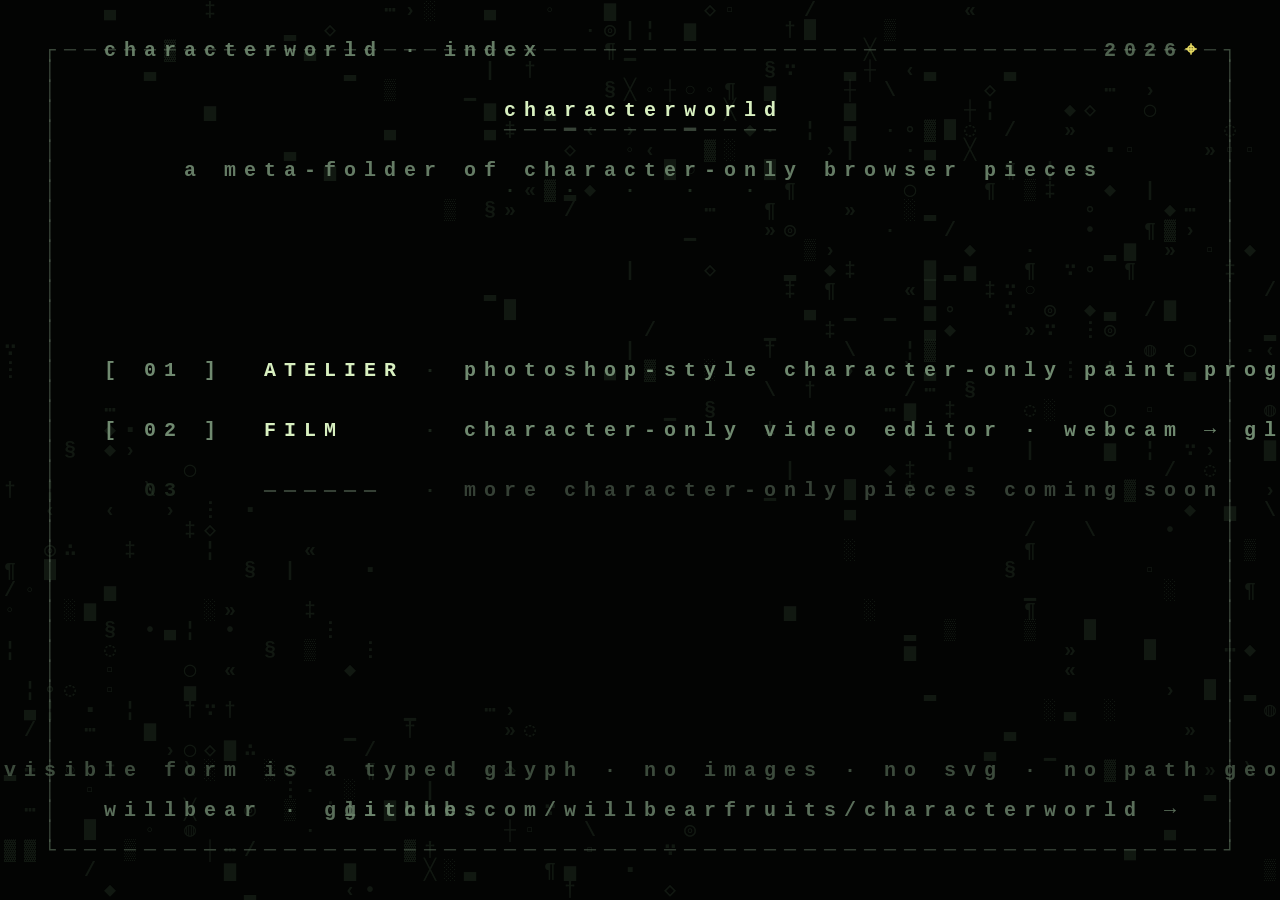
==== index.html @ 95075e8c "characterfilm: character-only video editor (v1) New sibling project at /characterfilm — takes webcam" ====
<!DOCTYPE html>
<html lang="en">
<head>
<meta charset="UTF-8">
<meta name="viewport" content="width=device-width,initial-scale=1">
<title>characterworld</title>
<meta name="description" content="A directory of character-only browser pieces — every visible form built from typed glyphs.">
<meta name="author" content="willbear / glitches">
<meta name="theme-color" content="#030403">
<meta property="og:type" content="website">
<meta property="og:title" content="characterworld">
<meta property="og:description" content="A directory of character-only browser pieces. Every visible form is a typed glyph.">
<meta property="og:image" content="https://willbearfruits.github.io/characterworld/charactershop/og.png">
<meta property="og:image:width" content="1200">
<meta property="og:image:height" content="630">
<meta property="og:url" content="https://willbearfruits.github.io/characterworld/">
<meta property="og:site_name" content="characterworld">
<meta name="twitter:card" content="summary_large_image">
<meta name="twitter:title" content="characterworld">
<meta name="twitter:description" content="A directory of character-only browser pieces.">
<meta name="twitter:image" content="https://willbearfruits.github.io/characterworld/charactershop/og.png">
<link rel="icon" href="data:image/svg+xml;utf8,%3Csvg%20xmlns%3D%22http%3A%2F%2Fwww.w3.org%2F2000%2Fsvg%22%20viewBox%3D%220%200%2064%2064%22%3E%3Crect%20width%3D%2264%22%20height%3D%2264%22%20fill%3D%22%23030403%22%2F%3E%3Ctext%20x%3D%2250%25%22%20y%3D%2254%22%20text-anchor%3D%22middle%22%20font-family%3D%22Courier%20New%2Cmonospace%22%20font-size%3D%2256%22%20font-weight%3D%22bold%22%20fill%3D%22%23fff16a%22%3E%E2%8C%96%3C%2Ftext%3E%3C%2Fsvg%3E">
<style>
html,body{margin:0;height:100%;overflow:hidden;background:#030403;color:#d8f0c0;font-family:"Courier New",Courier,monospace}
body{cursor:none;user-select:none;-webkit-user-select:none}
canvas{display:block;width:100vw;height:100vh;background:#030403}
a{color:inherit;text-decoration:none}
</style>
</head>
<body>
<canvas id="c"></canvas>
<script>
(() => {
  const cv = document.getElementById('c');
  const ctx = cv.getContext('2d');
  const BG = '#030403', DIM = '#2a3a2a', LOW = '#566956', MID = '#708a70', HI = '#d8f0c0', ACCENT = '#fff16a', WARM = '#ff8a5c', COOL = '#6ab7ff';

  const GLYPHS = '░▒▓█▁▂▃▄▅▆▇┼╳·∙•∘○◦◌◍◎◯∴∵⋮⋯▪▫◆◇‹›«»/\\|¦†‡§¶'.split('');
  const ABOVE = ['\u0301','\u0302','\u0303','\u0306','\u030c','\u0342','\u035b','\u0360','\u0363','\u036a','\u036c'];

  let cell = 16, cols = 0, rows = 0, dpr = 1;
  let mouseC = -1, mouseR = -1, pressed = false, pressX = -1, pressY = -1;
  let t = 0;

  // directory of sibling projects — the only content source
  const ENTRIES = [
    { id: '01', name: 'ATELIER', note: 'photoshop-style character-only paint program', href: 'charactershop/', live: true },
    { id: '02', name: 'FILM   ', note: 'character-only video editor · webcam → glyphs', href: 'characterfilm/', live: true },
    { id: '03', name: '——————', note: 'more character-only pieces coming soon',      href: null,             live: false },
  ];

  function resize() {
    dpr = Math.max(1, Math.min(2, window.devicePixelRatio || 1));
    const w = window.innerWidth, h = window.innerHeight;
    cv.width = w * dpr; cv.height = h * dpr;
    cv.style.width = w + 'px'; cv.style.height = h + 'px';
    ctx.setTransform(dpr, 0, 0, dpr, 0, 0);
    cell = Math.max(12, Math.min(20, Math.floor(Math.min(w, h) / 44)));
    cols = Math.floor(w / cell);
    rows = Math.floor(h / cell);
    ctx.font = `bold ${Math.floor(cell * 1.02)}px "Courier New", Courier, monospace`;
    ctx.textBaseline = 'top';
    ctx.textAlign = 'center';
  }
  resize();
  window.addEventListener('resize', resize);

  // pointer → cell
  function updatePointer(e) {
    const r = cv.getBoundingClientRect();
    const x = (e.clientX ?? (e.touches?.[0]?.clientX)) - r.left;
    const y = (e.clientY ?? (e.touches?.[0]?.clientY)) - r.top;
    mouseC = Math.floor(x / cell);
    mouseR = Math.floor(y / cell);
  }
  cv.addEventListener('mousemove', updatePointer);
  cv.addEventListener('mousedown', (e) => { updatePointer(e); pressed = true; pressX = mouseC; pressY = mouseR; });
  cv.addEventListener('mouseup', (e) => { updatePointer(e); pressed = false; handleClick(); });
  cv.addEventListener('mouseleave', () => { mouseC = mouseR = -1; pressed = false; });
  cv.addEventListener('touchstart', (e) => { updatePointer(e); pressed = true; pressX = mouseC; pressY = mouseR; }, { passive: true });
  cv.addEventListener('touchmove', updatePointer, { passive: true });
  cv.addEventListener('touchend', (e) => { pressed = false; handleClick(); });

  // hit-test rects rebuilt each frame
  let hits = [];
  function addHit(c, r, w, h, action) { hits.push({ c, r, w, h, action }); }
  function hitAt(c, r) {
    for (let i = hits.length - 1; i >= 0; i--) {
      const b = hits[i];
      if (c >= b.c && c < b.c + b.w && r >= b.r && r < b.r + b.h) return b;
    }
    return null;
  }
  function handleClick() {
    const h = hitAt(mouseC, mouseR);
    if (h && h.action) h.action();
  }

  function putChar(ch, c, r, color, alpha) {
    ctx.globalAlpha = alpha ?? 1;
    ctx.fillStyle = color;
    ctx.fillText(ch, c * cell + cell / 2, r * cell + (cell - Math.floor(cell * 1.02)) / 2 + 1);
    ctx.globalAlpha = 1;
  }
  function putText(s, c, r, color, alpha) {
    for (let i = 0; i < s.length; i++) putChar(s[i], c + i, r, color, alpha);
  }
  function putTextCenter(s, r, color, alpha) {
    const c = Math.floor((cols - s.length) / 2);
    putText(s, c, r, color, alpha);
  }

  // seeded hash for stable background pattern
  function h2(x, y) {
    let n = (x * 374761393 + y * 668265263) ^ 0x27d4eb2d;
    n = (n ^ (n >>> 15)) * 2246822519;
    n = (n ^ (n >>> 13)) * 3266489917;
    return ((n ^ (n >>> 16)) >>> 0) / 0xffffffff;
  }

  function drawBackground() {
    // slow, sparse glyph field — a flowing density map
    const phase = t * 0.004;
    for (let r = 0; r < rows; r++) {
      for (let c = 0; c < cols; c++) {
        const hn = h2(c, r);
        const wave = 0.5 + 0.5 * Math.sin(phase + c * 0.09 - r * 0.11 + hn * 6.28);
        const d = wave * (0.35 + hn * 0.45);
        if (d < 0.55) continue;
        const g = GLYPHS[Math.floor((hn * 137 + t * 0.02) % GLYPHS.length + GLYPHS.length) % GLYPHS.length];
        const col = d > 0.88 ? LOW : DIM;
        putChar(g, c, r, col, d > 0.88 ? 0.55 : 0.38);
      }
    }
  }

  function drawFrame() {
    // thin box frame around the content area
    const pad = 2;
    const x0 = pad, y0 = pad, x1 = cols - pad - 1, y1 = rows - pad - 1;
    for (let c = x0 + 1; c < x1; c++) { putChar('─', c, y0, LOW, 0.6); putChar('─', c, y1, LOW, 0.6); }
    for (let r = y0 + 1; r < y1; r++) { putChar('│', x0, r, LOW, 0.6); putChar('│', x1, r, LOW, 0.6); }
    putChar('┌', x0, y0, LOW, 0.7); putChar('┐', x1, y0, LOW, 0.7);
    putChar('└', x0, y1, LOW, 0.7); putChar('┘', x1, y1, LOW, 0.7);
    return { x0, y0, x1, y1 };
  }

  function drawHeader() {
    // top-of-frame tag
    const tag = ' characterworld · index ';
    const c = 4;
    putText(tag, c, 2, MID, 0.9);
    // accent corner
    putChar('⌖', cols - 5, 2, ACCENT, 0.9);
    // date
    const date = '2026';
    putText(date, cols - 9, 2, MID, 0.7);
  }

  function drawTitle(box) {
    // giant block title — rendered as stacked character rows forming glyph shapes
    const titleRow = box.y0 + 3;
    // "characterworld" in big letters? Keep it monospace-typed but enlarged via combining marks row.
    const title = 'characterworld';
    const sub = 'a meta-folder of character-only browser pieces';
    const decor = '·  ·  ·  ·  ·';
    putTextCenter(title, titleRow, HI, 1);
    // underline with dashes that breathe
    const breathe = 0.55 + 0.45 * Math.sin(t * 0.04);
    const lineC = Math.floor((cols - title.length) / 2);
    for (let i = 0; i < title.length; i++) {
      const ch = (i + Math.floor(t * 0.05)) % 6 === 0 ? '━' : '─';
      putChar(ch, lineC + i, titleRow + 1, LOW, 0.35 + 0.4 * breathe);
    }
    putTextCenter(sub, titleRow + 3, MID, 0.9);
    putTextCenter(decor, titleRow + 4, DIM, 0.7);
  }

  function drawEntries(box) {
    const startRow = Math.max(box.y0 + 10, Math.floor(rows / 2) - Math.floor(ENTRIES.length * 1.5));
    const maxName = Math.max(...ENTRIES.map(e => e.name.length));
    const maxNote = Math.max(...ENTRIES.map(e => e.note.length));
    const inner = 4 + maxName + 4 + maxNote + 6;
    const c0 = Math.max(box.x0 + 3, Math.floor((cols - inner) / 2));

    ENTRIES.forEach((e, i) => {
      const r = startRow + i * 3;
      const hovered = mouseR === r && mouseC >= c0 && mouseC < c0 + inner && e.href;
      const color = e.live ? (hovered ? ACCENT : HI) : LOW;
      const alpha = e.live ? 1 : 0.6;

      // row bracket
      const bracketL = hovered ? '▸' : (e.live ? '[' : ' ');
      const bracketR = hovered ? '◂' : (e.live ? ']' : ' ');
      putText(bracketL + ' ' + e.id + ' ' + bracketR, c0, r, e.live ? (hovered ? ACCENT : MID) : DIM, alpha);

      // name
      const nameC = c0 + 8;
      putText(e.name.padEnd(maxName, ' '), nameC, r, color, alpha);

      // divider
      putChar('·', nameC + maxName + 1, r, DIM, 0.6);

      // note
      const noteC = nameC + maxName + 3;
      putText(e.note, noteC, r, e.live ? (hovered ? HI : MID) : LOW, alpha);

      // arrow + hover shimmer
      if (e.live) {
        const arrowC = noteC + maxNote + 2;
        const shimmer = hovered ? (0.5 + 0.5 * Math.sin(t * 0.18)) : 0.7;
        putChar('→', arrowC, r, hovered ? ACCENT : MID, shimmer);
      }

      // register hit
      if (e.live && e.href) {
        addHit(c0, r, inner, 1, () => { window.location.href = e.href; });
      }

      // decoration row below each entry
      if (hovered && e.live) {
        for (let k = 0; k < inner; k++) {
          putChar('·', c0 + k, r + 1, LOW, 0.25 + 0.25 * Math.sin(t * 0.1 + k * 0.3));
        }
      }
    });
  }

  function drawFooter(box) {
    const r = box.y1 - 2;
    const left = ' willbear · glitches ';
    const right = ' github.com/willbearfruits/characterworld → ';
    putText(left, box.x0 + 2, r, MID, 0.8);
    putText(right, box.x1 - right.length - 1, r, MID, 0.8);

    // register hit for the github link
    addHit(box.x1 - right.length - 1, r, right.length, 1, () => {
      window.open('https://github.com/willbearfruits/characterworld', '_blank');
    });

    // law line
    const law = 'every visible form is a typed glyph · no images · no svg · no path geometry';
    putTextCenter(law, box.y1 - 4, LOW, 0.7);
  }

  function drawCursor() {
    if (mouseC < 0 || mouseR < 0) return;
    const h = hitAt(mouseC, mouseR);
    const mark = h ? '◈' : '·';
    const color = h ? ACCENT : HI;
    const alpha = 0.7 + 0.3 * Math.sin(t * 0.2);
    // little cross ring
    putChar(mark, mouseC, mouseR, color, alpha);
    if (h) {
      putChar('╴', mouseC - 1, mouseR, color, 0.5);
      putChar('╶', mouseC + 1, mouseR, color, 0.5);
      putChar('╷', mouseC, mouseR + 1, color, 0.5);
      putChar('╵', mouseC, mouseR - 1, color, 0.5);
    }
  }

  function render() {
    t++;
    // clear
    ctx.fillStyle = BG;
    ctx.fillRect(0, 0, cv.width, cv.height);
    hits = [];

    drawBackground();
    const box = drawFrame();
    drawHeader();
    drawTitle(box);
    drawEntries(box);
    drawFooter(box);
    drawCursor();

    requestAnimationFrame(render);
  }
  render();

  // keyboard shortcut: 1 → atelier
  window.addEventListener('keydown', (e) => {
    if (e.key === '1') window.location.href = 'charactershop/';
    if (e.key === '2') window.location.href = 'characterfilm/';
    if (e.key === 'g' || e.key === 'G') window.open('https://github.com/willbearfruits/characterworld', '_blank');
  });
})();
</script>
</body>
</html>
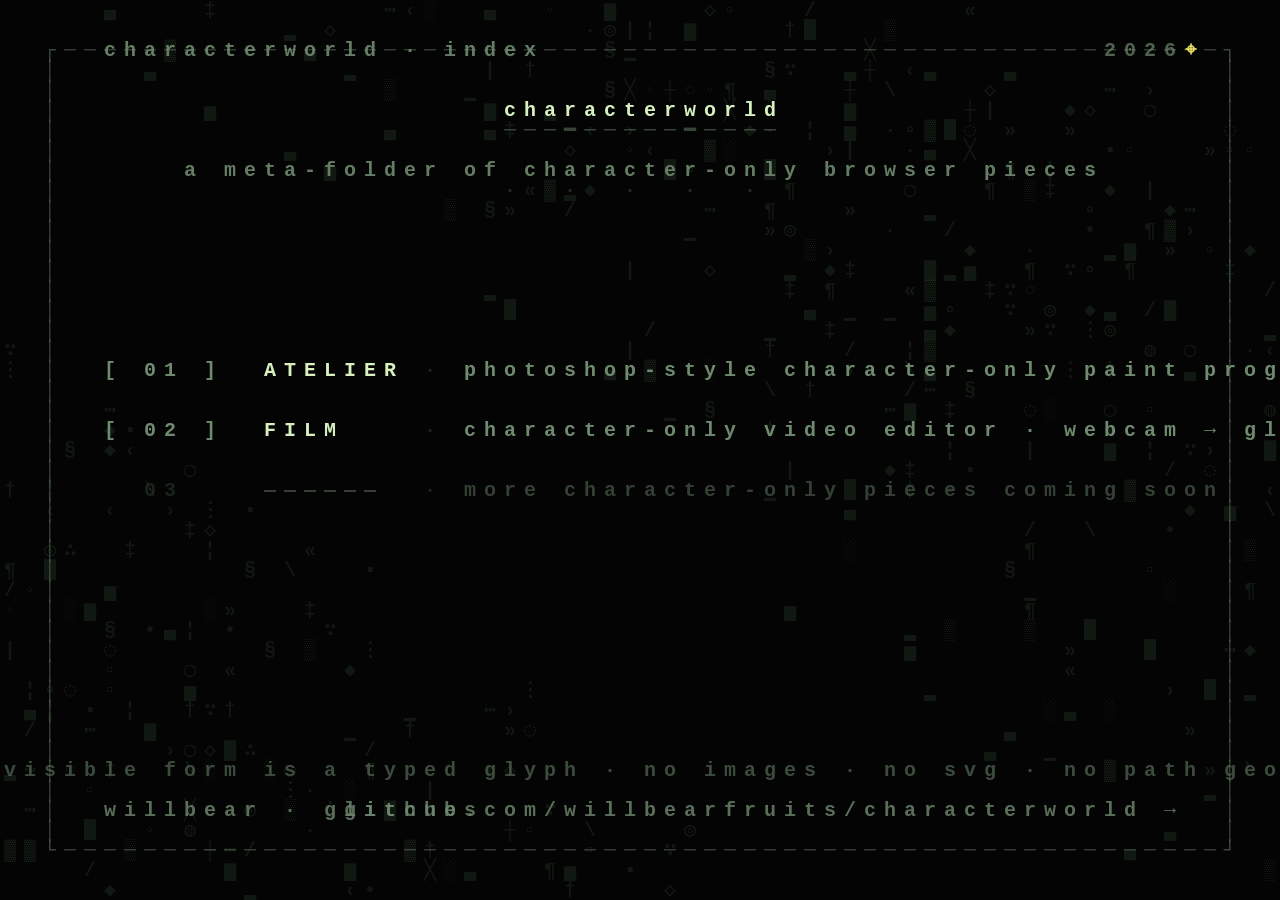
==== commit 62f6b454: "fix(characterfilm): gif LZW encoder missing s=c reset After emitting dict.get(s), the prefix string " ====
--- a/index.html
+++ b/index.html
@@ -44,8 +44,8 @@
 
   // directory of sibling projects — the only content source
   const ENTRIES = [
-    { id: '01', name: 'ATELIER', note: 'photoshop-style character-only paint program', href: 'charactershop/', live: true },
-    { id: '02', name: 'FILM   ', note: 'character-only video editor · webcam → glyphs', href: 'characterfilm/', live: true },
+    { id: '01', name: 'ATELIER', note: 'photoshop-style character-only paint program · beta', href: 'charactershop/', live: true },
+    { id: '02', name: 'FILM   ', note: 'character-only video editor · webcam → glyphs · beta', href: 'characterfilm/', live: true },
     { id: '03', name: '——————', note: 'more character-only pieces coming soon',      href: null,             live: false },
   ];
 
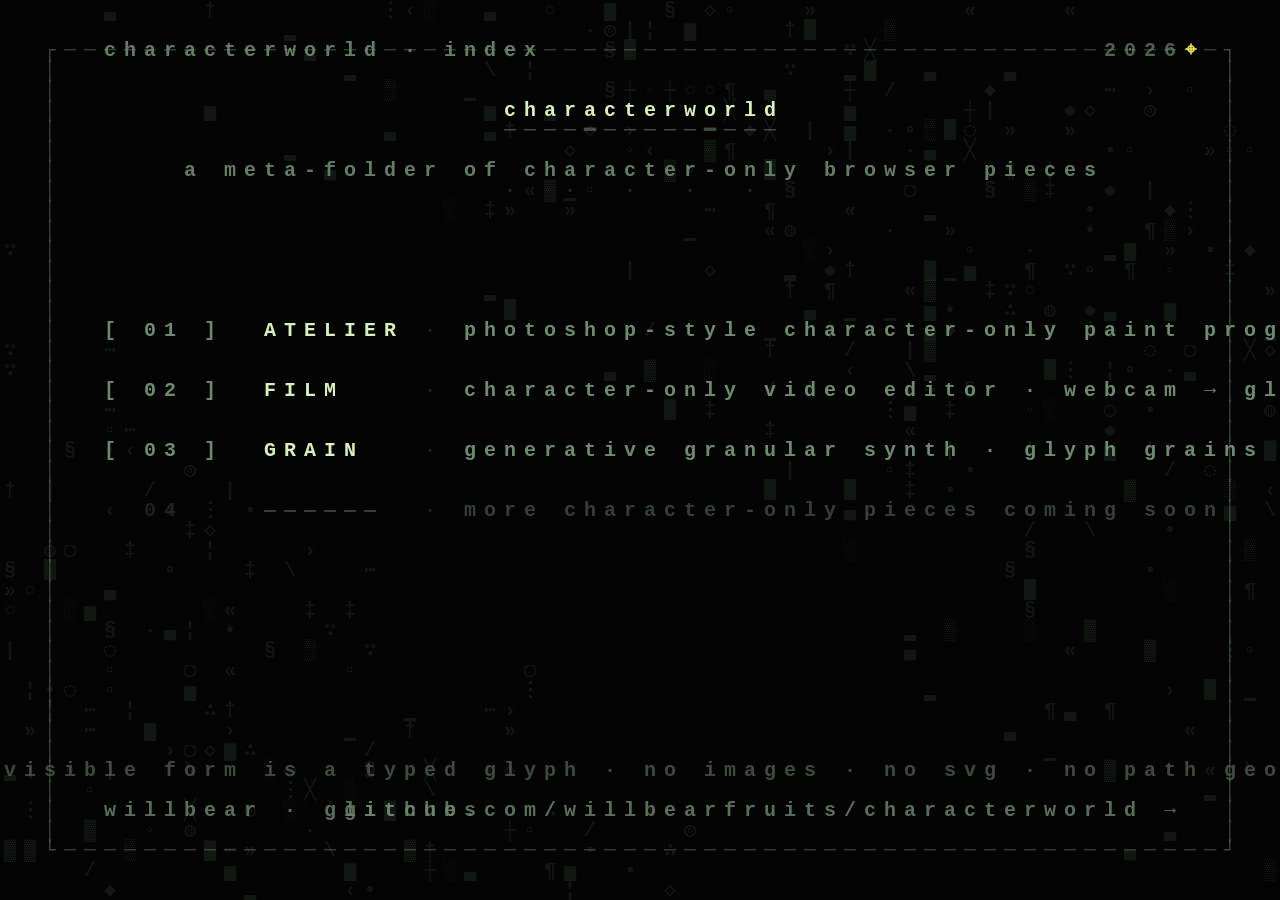
==== commit f5fe4ce8: "charactergrain: add generative granular synth + armadilo demo sample Character-only granular synth w" ====
--- a/index.html
+++ b/index.html
@@ -46,7 +46,8 @@
   const ENTRIES = [
     { id: '01', name: 'ATELIER', note: 'photoshop-style character-only paint program · beta', href: 'charactershop/', live: true },
     { id: '02', name: 'FILM   ', note: 'character-only video editor · webcam → glyphs · beta', href: 'characterfilm/', live: true },
-    { id: '03', name: '——————', note: 'more character-only pieces coming soon',      href: null,             live: false },
+    { id: '03', name: 'GRAIN  ', note: 'generative granular synth · glyph grains · keyboard + gamepad · beta', href: 'charactergrain/', live: true },
+    { id: '04', name: '——————', note: 'more character-only pieces coming soon',      href: null,             live: false },
   ];
 
   function resize() {
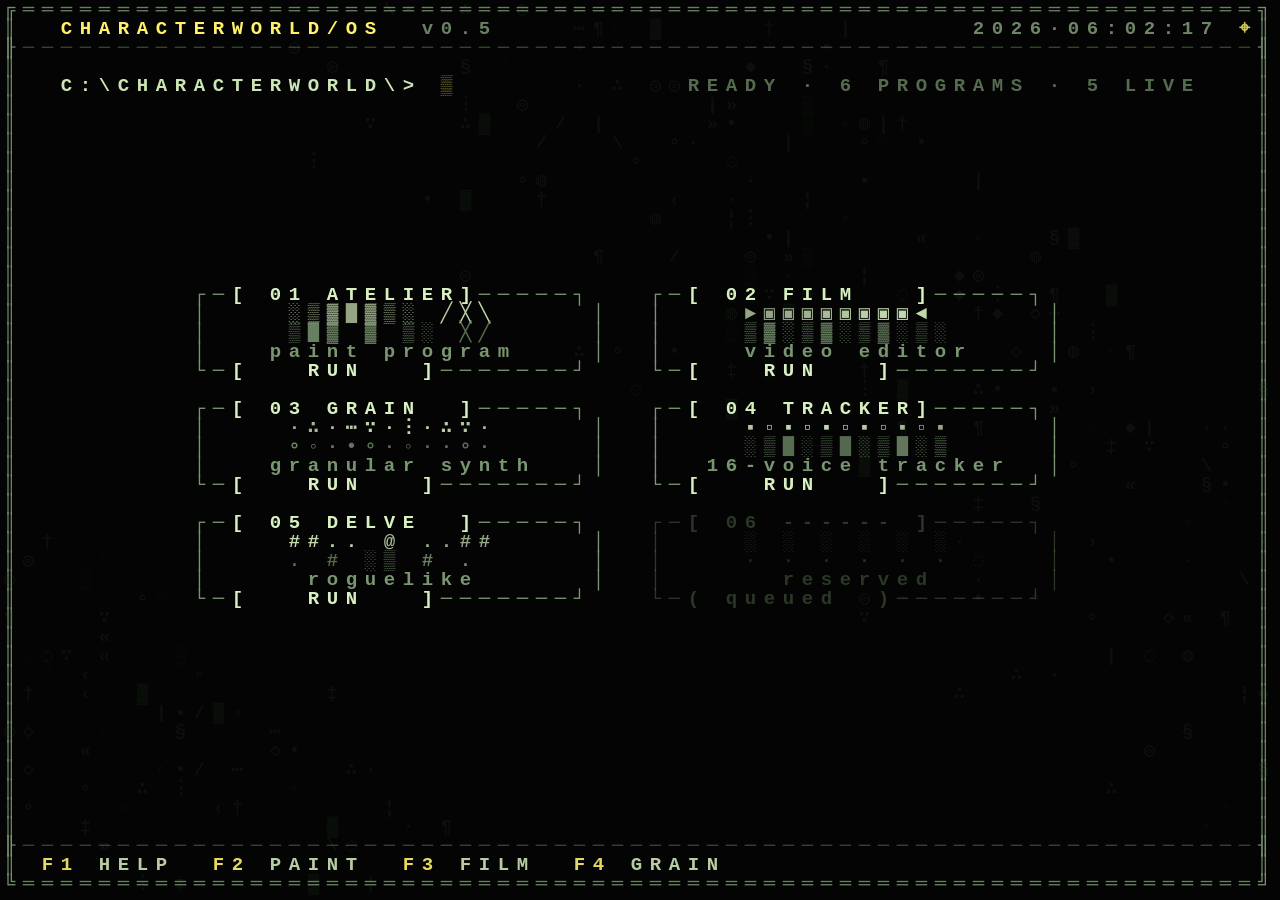
==== commit 48e8eb93: "characterworld: norton-commander style landing v0.5 CRT-bezel framed page with menu bar, blinking C:" ====
--- a/index.html
+++ b/index.html
@@ -3,21 +3,21 @@
 <head>
 <meta charset="UTF-8">
 <meta name="viewport" content="width=device-width,initial-scale=1">
-<title>characterworld</title>
-<meta name="description" content="A directory of character-only browser pieces — every visible form built from typed glyphs.">
+<title>characterworld/os</title>
+<meta name="description" content="CHARACTERWORLD/OS — a tiny operating system from a timeline that never invented pixels. Every program is character-only.">
 <meta name="author" content="willbear / glitches">
 <meta name="theme-color" content="#030403">
 <meta property="og:type" content="website">
-<meta property="og:title" content="characterworld">
-<meta property="og:description" content="A directory of character-only browser pieces. Every visible form is a typed glyph.">
+<meta property="og:title" content="characterworld/os">
+<meta property="og:description" content="A tiny operating system from a timeline that never invented pixels. Every program is character-only.">
 <meta property="og:image" content="https://willbearfruits.github.io/characterworld/charactershop/og.png">
 <meta property="og:image:width" content="1200">
 <meta property="og:image:height" content="630">
 <meta property="og:url" content="https://willbearfruits.github.io/characterworld/">
 <meta property="og:site_name" content="characterworld">
 <meta name="twitter:card" content="summary_large_image">
-<meta name="twitter:title" content="characterworld">
-<meta name="twitter:description" content="A directory of character-only browser pieces.">
+<meta name="twitter:title" content="characterworld/os">
+<meta name="twitter:description" content="A tiny operating system from a timeline that never invented pixels.">
 <meta name="twitter:image" content="https://willbearfruits.github.io/characterworld/charactershop/og.png">
 <link rel="icon" href="data:image/svg+xml;utf8,%3Csvg%20xmlns%3D%22http%3A%2F%2Fwww.w3.org%2F2000%2Fsvg%22%20viewBox%3D%220%200%2064%2064%22%3E%3Crect%20width%3D%2264%22%20height%3D%2264%22%20fill%3D%22%23030403%22%2F%3E%3Ctext%20x%3D%2250%25%22%20y%3D%2254%22%20text-anchor%3D%22middle%22%20font-family%3D%22Courier%20New%2Cmonospace%22%20font-size%3D%2256%22%20font-weight%3D%22bold%22%20fill%3D%22%23fff16a%22%3E%E2%8C%96%3C%2Ftext%3E%3C%2Fsvg%3E">
 <style>
@@ -33,21 +33,86 @@
 (() => {
   const cv = document.getElementById('c');
   const ctx = cv.getContext('2d');
-  const BG = '#030403', DIM = '#2a3a2a', LOW = '#566956', MID = '#708a70', HI = '#d8f0c0', ACCENT = '#fff16a', WARM = '#ff8a5c', COOL = '#6ab7ff';
-
-  const GLYPHS = '░▒▓█▁▂▃▄▅▆▇┼╳·∙•∘○◦◌◍◎◯∴∵⋮⋯▪▫◆◇‹›«»/\\|¦†‡§¶'.split('');
-  const ABOVE = ['\u0301','\u0302','\u0303','\u0306','\u030c','\u0342','\u035b','\u0360','\u0363','\u036a','\u036c'];
+  const BG = '#030403',
+        DIM = '#22301f',
+        LOW = '#4d6147',
+        MID = '#7a9572',
+        HI  = '#d8f0c0',
+        ACCENT = '#fff16a',
+        WARM = '#ff8a5c',
+        COOL = '#6ab7ff',
+        BAR  = '#3a5234';
+
+  const NOISE = '░▒▓·∙•◦∘◌◍◎∴∵⋮⋯▪▫◆◇‹›«»/\\|¦†‡§¶'.split('');
 
   let cell = 16, cols = 0, rows = 0, dpr = 1;
-  let mouseC = -1, mouseR = -1, pressed = false, pressX = -1, pressY = -1;
+  let mouseC = -1, mouseR = -1, pressed = false;
   let t = 0;
 
-  // directory of sibling projects — the only content source
+  // ── program manifest ──
+  // each entry has a 12×2 "icon" — a tiny pictogram drawn with characters.
+  // pad icon rows with spaces to be exactly 12 chars wide.
   const ENTRIES = [
-    { id: '01', name: 'ATELIER', note: 'photoshop-style character-only paint program · beta', href: 'charactershop/', live: true },
-    { id: '02', name: 'FILM   ', note: 'character-only video editor · webcam → glyphs · beta', href: 'characterfilm/', live: true },
-    { id: '03', name: 'GRAIN  ', note: 'generative granular synth · glyph grains · keyboard + gamepad · beta', href: 'charactergrain/', live: true },
-    { id: '04', name: '——————', note: 'more character-only pieces coming soon',      href: null,             live: false },
+    {
+      id: '01', name: 'ATELIER', file: 'ATELIER.EXE',
+      tag: 'paint program',
+      note: 'photoshop-style canvas',
+      icon: [
+        '░▒▓█▓▒░ ╱╳╲',
+        '▒█▓ ▓ ▒░ ╳╱',
+      ],
+      href: 'charactershop/', live: true, key: '1',
+    },
+    {
+      id: '02', name: 'FILM', file: 'FILM.EXE',
+      tag: 'video editor',
+      note: 'webcam → glyphs',
+      icon: [
+        '►▣▣▣▣▣▣▣▣◄ ',
+        '▒▓░▒▓░▒▓░▒░',
+      ],
+      href: 'characterfilm/', live: true, key: '2',
+    },
+    {
+      id: '03', name: 'GRAIN', file: 'GRAIN.EXE',
+      tag: 'granular synth',
+      note: 'mycelium scheduler',
+      icon: [
+        '·∴·⋯∵·⋮·∴∵·',
+        '∘◦∙•∘·◦∙·∘∙ ',
+      ],
+      href: 'charactergrain/', live: true, key: '3',
+    },
+    {
+      id: '04', name: 'TRACKER', file: 'TRACKER.EXE',
+      tag: '16-voice tracker',
+      note: 'breakcore polyrhythm',
+      icon: [
+        '▪▫▪▫▪▫▪▫▪▫▪',
+        '░▒█░▒█░▒█░▒ ',
+      ],
+      href: 'charactertracker/', live: true, key: '4',
+    },
+    {
+      id: '05', name: 'DELVE', file: 'DELVE.EXE',
+      tag: 'roguelike',
+      note: 'walking grain bursts',
+      icon: [
+        '##.. @ ..## ',
+        '. # ░▒ # .  ',
+      ],
+      href: 'characterdelve/', live: true, key: '5',
+    },
+    {
+      id: '06', name: '------', file: 'TBA.SYS',
+      tag: 'reserved',
+      note: 'more pieces queued',
+      icon: [
+        '░ ░ ░ ░ ░ ░ ',
+        '· · · · · · ',
+      ],
+      href: null, live: false, key: null,
+    },
   ];
 
   function resize() {
@@ -56,7 +121,7 @@
     cv.width = w * dpr; cv.height = h * dpr;
     cv.style.width = w + 'px'; cv.style.height = h + 'px';
     ctx.setTransform(dpr, 0, 0, dpr, 0, 0);
-    cell = Math.max(12, Math.min(20, Math.floor(Math.min(w, h) / 44)));
+    cell = Math.max(11, Math.min(20, Math.floor(Math.min(w, h) / 46)));
     cols = Math.floor(w / cell);
     rows = Math.floor(h / cell);
     ctx.font = `bold ${Math.floor(cell * 1.02)}px "Courier New", Courier, monospace`;
@@ -75,14 +140,14 @@
     mouseR = Math.floor(y / cell);
   }
   cv.addEventListener('mousemove', updatePointer);
-  cv.addEventListener('mousedown', (e) => { updatePointer(e); pressed = true; pressX = mouseC; pressY = mouseR; });
-  cv.addEventListener('mouseup', (e) => { updatePointer(e); pressed = false; handleClick(); });
-  cv.addEventListener('mouseleave', () => { mouseC = mouseR = -1; pressed = false; });
-  cv.addEventListener('touchstart', (e) => { updatePointer(e); pressed = true; pressX = mouseC; pressY = mouseR; }, { passive: true });
-  cv.addEventListener('touchmove', updatePointer, { passive: true });
-  cv.addEventListener('touchend', (e) => { pressed = false; handleClick(); });
-
-  // hit-test rects rebuilt each frame
+  cv.addEventListener('mousedown', (e) => { updatePointer(e); pressed = true; });
+  cv.addEventListener('mouseup',   (e) => { updatePointer(e); pressed = false; handleClick(); });
+  cv.addEventListener('mouseleave',()  => { mouseC = mouseR = -1; pressed = false; });
+  cv.addEventListener('touchstart',(e) => { updatePointer(e); pressed = true; }, { passive: true });
+  cv.addEventListener('touchmove',  updatePointer, { passive: true });
+  cv.addEventListener('touchend',  (e) => { pressed = false; handleClick(); });
+
+  // ── hit-testing ──
   let hits = [];
   function addHit(c, r, w, h, action) { hits.push({ c, r, w, h, action }); }
   function hitAt(c, r) {
@@ -98,6 +163,7 @@
   }
 
   function putChar(ch, c, r, color, alpha) {
+    if (c < 0 || r < 0 || c >= cols || r >= rows) return;
     ctx.globalAlpha = alpha ?? 1;
     ctx.fillStyle = color;
     ctx.fillText(ch, c * cell + cell / 2, r * cell + (cell - Math.floor(cell * 1.02)) / 2 + 1);
@@ -106,12 +172,8 @@
   function putText(s, c, r, color, alpha) {
     for (let i = 0; i < s.length; i++) putChar(s[i], c + i, r, color, alpha);
   }
-  function putTextCenter(s, r, color, alpha) {
-    const c = Math.floor((cols - s.length) / 2);
-    putText(s, c, r, color, alpha);
-  }
-
-  // seeded hash for stable background pattern
+
+  // seeded hash
   function h2(x, y) {
     let n = (x * 374761393 + y * 668265263) ^ 0x27d4eb2d;
     n = (n ^ (n >>> 15)) * 2246822519;
@@ -119,170 +181,280 @@
     return ((n ^ (n >>> 16)) >>> 0) / 0xffffffff;
   }
 
+  // ── background: sparse glyph field, the "vacuum" of the OS ──
   function drawBackground() {
-    // slow, sparse glyph field — a flowing density map
     const phase = t * 0.004;
     for (let r = 0; r < rows; r++) {
       for (let c = 0; c < cols; c++) {
         const hn = h2(c, r);
         const wave = 0.5 + 0.5 * Math.sin(phase + c * 0.09 - r * 0.11 + hn * 6.28);
-        const d = wave * (0.35 + hn * 0.45);
-        if (d < 0.55) continue;
-        const g = GLYPHS[Math.floor((hn * 137 + t * 0.02) % GLYPHS.length + GLYPHS.length) % GLYPHS.length];
+        const d = wave * (0.32 + hn * 0.42);
+        if (d < 0.58) continue;
+        const g = NOISE[Math.floor((hn * 137 + t * 0.02) % NOISE.length + NOISE.length) % NOISE.length];
         const col = d > 0.88 ? LOW : DIM;
-        putChar(g, c, r, col, d > 0.88 ? 0.55 : 0.38);
+        putChar(g, c, r, col, d > 0.88 ? 0.45 : 0.30);
       }
     }
-  }
-
-  function drawFrame() {
-    // thin box frame around the content area
-    const pad = 2;
-    const x0 = pad, y0 = pad, x1 = cols - pad - 1, y1 = rows - pad - 1;
-    for (let c = x0 + 1; c < x1; c++) { putChar('─', c, y0, LOW, 0.6); putChar('─', c, y1, LOW, 0.6); }
-    for (let r = y0 + 1; r < y1; r++) { putChar('│', x0, r, LOW, 0.6); putChar('│', x1, r, LOW, 0.6); }
-    putChar('┌', x0, y0, LOW, 0.7); putChar('┐', x1, y0, LOW, 0.7);
-    putChar('└', x0, y1, LOW, 0.7); putChar('┘', x1, y1, LOW, 0.7);
-    return { x0, y0, x1, y1 };
-  }
-
-  function drawHeader() {
-    // top-of-frame tag
-    const tag = ' characterworld · index ';
-    const c = 4;
-    putText(tag, c, 2, MID, 0.9);
-    // accent corner
-    putChar('⌖', cols - 5, 2, ACCENT, 0.9);
-    // date
-    const date = '2026';
-    putText(date, cols - 9, 2, MID, 0.7);
-  }
-
-  function drawTitle(box) {
-    // giant block title — rendered as stacked character rows forming glyph shapes
-    const titleRow = box.y0 + 3;
-    // "characterworld" in big letters? Keep it monospace-typed but enlarged via combining marks row.
-    const title = 'characterworld';
-    const sub = 'a meta-folder of character-only browser pieces';
-    const decor = '·  ·  ·  ·  ·';
-    putTextCenter(title, titleRow, HI, 1);
-    // underline with dashes that breathe
-    const breathe = 0.55 + 0.45 * Math.sin(t * 0.04);
-    const lineC = Math.floor((cols - title.length) / 2);
-    for (let i = 0; i < title.length; i++) {
-      const ch = (i + Math.floor(t * 0.05)) % 6 === 0 ? '━' : '─';
-      putChar(ch, lineC + i, titleRow + 1, LOW, 0.35 + 0.4 * breathe);
-    }
-    putTextCenter(sub, titleRow + 3, MID, 0.9);
-    putTextCenter(decor, titleRow + 4, DIM, 0.7);
-  }
-
-  function drawEntries(box) {
-    const startRow = Math.max(box.y0 + 10, Math.floor(rows / 2) - Math.floor(ENTRIES.length * 1.5));
-    const maxName = Math.max(...ENTRIES.map(e => e.name.length));
-    const maxNote = Math.max(...ENTRIES.map(e => e.note.length));
-    const inner = 4 + maxName + 4 + maxNote + 6;
-    const c0 = Math.max(box.x0 + 3, Math.floor((cols - inner) / 2));
+    // very faint scanlines
+    for (let r = 0; r < rows; r += 3) {
+      for (let c = 0; c < cols; c++) putChar('·', c, r, DIM, 0.05);
+    }
+  }
+
+  // ── outer chrome: double-line border like a CRT bezel ──
+  function drawOuterFrame() {
+    const x0 = 0, y0 = 0, x1 = cols - 1, y1 = rows - 1;
+    for (let c = x0 + 1; c < x1; c++) { putChar('═', c, y0, MID, 0.85); putChar('═', c, y1, MID, 0.85); }
+    for (let r = y0 + 1; r < y1; r++) { putChar('║', x0, r, MID, 0.85); putChar('║', x1, r, MID, 0.85); }
+    putChar('╔', x0, y0, MID, 0.95); putChar('╗', x1, y0, MID, 0.95);
+    putChar('╚', x0, y1, MID, 0.95); putChar('╝', x1, y1, MID, 0.95);
+
+    // separator under menu bar
+    const menuSep = 2;
+    for (let c = x0 + 1; c < x1; c++) putChar('─', c, menuSep, LOW, 0.7);
+    putChar('╟', x0, menuSep, MID, 0.85); putChar('╢', x1, menuSep, MID, 0.85);
+
+    // separator above status bar
+    const statSep = y1 - 2;
+    for (let c = x0 + 1; c < x1; c++) putChar('─', c, statSep, LOW, 0.7);
+    putChar('╟', x0, statSep, MID, 0.85); putChar('╢', x1, statSep, MID, 0.85);
+
+    return { x0, y0, x1, y1, menuSep, statSep };
+  }
+
+  function pad2(n) { return n < 10 ? '0' + n : '' + n; }
+  function clockStr() {
+    const d = new Date();
+    return pad2(d.getHours()) + ':' + pad2(d.getMinutes()) + ':' + pad2(d.getSeconds());
+  }
+
+  // ── menu bar: title left, menus middle, clock right ──
+  function drawMenuBar(box) {
+    const r = 1;
+    // title
+    const title = ' CHARACTERWORLD/OS ';
+    putText(title, box.x0 + 2, r, ACCENT, 1);
+    // version mark
+    putText(' v0.5 ', box.x0 + 2 + title.length, r, MID, 0.85);
+
+    // menus
+    const menus = [' FILE ', ' RUN ', ' VIEW ', ' HELP '];
+    let mc = box.x0 + 2 + title.length + 8;
+    const totalMenus = menus.reduce((a, s) => a + s.length, 0);
+    if (mc + totalMenus < box.x1 - 14) {
+      for (const m of menus) {
+        const hovered = mouseR === r && mouseC >= mc && mouseC < mc + m.length;
+        putText(m, mc, r, hovered ? ACCENT : HI, hovered ? 1 : 0.85);
+        if (hovered) addHit(mc, r, m.length, 1, () => {});
+        mc += m.length + 1;
+      }
+    }
+
+    // clock + corner accent
+    const cs = clockStr();
+    const dateStr = '2026·' + cs;
+    putText(dateStr, box.x1 - dateStr.length - 2, r, MID, 0.9);
+    putChar('⌖', box.x1 - 1, r, ACCENT, 0.9 + 0.1 * Math.sin(t * 0.1));
+  }
+
+  // ── prompt line below the menu bar ──
+  function drawPrompt(box) {
+    const r = box.menuSep + 2;
+    const txt = 'C:\\CHARACTERWORLD\\>';
+    putText(txt, box.x0 + 3, r, HI, 0.95);
+    // blinking cursor
+    const blink = Math.floor(t / 30) % 2 === 0;
+    putChar(blink ? '█' : '▒', box.x0 + 3 + txt.length + 1, r, ACCENT, blink ? 0.95 : 0.5);
+    // boot-tag right side
+    const stamp = 'READY · 6 PROGRAMS · ' + ENTRIES.filter(e => e.live).length + ' LIVE';
+    if (box.x1 - stamp.length - 3 > box.x0 + 3 + txt.length + 8) {
+      putText(stamp, box.x1 - stamp.length - 3, r, MID, 0.7);
+    }
+  }
+
+  // ── program tile ──
+  // 22 wide × 5 tall window
+  const TW = 22, TH = 5;
+  function drawTile(e, c0, r0, idx) {
+    const hovered = mouseC >= c0 && mouseC < c0 + TW && mouseR >= r0 && mouseR < r0 + TH && e.live;
+    const focusCol = hovered ? ACCENT : (e.live ? MID : LOW);
+    const titleCol = hovered ? ACCENT : (e.live ? HI : LOW);
+    const innerCol = e.live ? (hovered ? HI : MID) : LOW;
+    const al = e.live ? 1 : 0.55;
+
+    // top border with embedded title  ┌─[ 01 ATELIER  ]──┐
+    const titleStr = '[ ' + e.id + ' ' + e.name.padEnd(7, ' ') + ']';
+    const top = '┌─' + titleStr + '─'.repeat(Math.max(0, TW - 4 - titleStr.length)) + '┐';
+    for (let i = 0; i < TW; i++) {
+      const ch = top[i] || ' ';
+      const isTitleChar = i >= 2 && i < 2 + titleStr.length;
+      putChar(ch, c0 + i, r0, isTitleChar ? titleCol : focusCol, al);
+    }
+
+    // sides
+    putChar('│', c0, r0 + 1, focusCol, al);
+    putChar('│', c0 + TW - 1, r0 + 1, focusCol, al);
+    putChar('│', c0, r0 + 2, focusCol, al);
+    putChar('│', c0 + TW - 1, r0 + 2, focusCol, al);
+    putChar('│', c0, r0 + 3, focusCol, al);
+    putChar('│', c0 + TW - 1, r0 + 3, focusCol, al);
+
+    // icon rows (centered in inner width = TW-4)
+    const innerW = TW - 4;
+    const ic0 = c0 + 2 + Math.max(0, Math.floor((innerW - 12) / 2));
+    const a1 = e.live ? (hovered ? 1 : 0.9) : 0.45;
+    const iconCol1 = e.live ? (hovered ? ACCENT : HI) : LOW;
+    const iconCol2 = e.live ? (hovered ? HI : MID) : LOW;
+    // subtle per-frame jitter so icons feel alive
+    const flicker = (i) => 0.88 + 0.12 * Math.sin(t * 0.07 + idx + i * 0.4);
+    for (let i = 0; i < 12; i++) {
+      const ch1 = e.icon[0][i] || ' ';
+      const ch2 = e.icon[1][i] || ' ';
+      putChar(ch1, ic0 + i, r0 + 1, iconCol1, a1 * flicker(i));
+      putChar(ch2, ic0 + i, r0 + 2, iconCol2, a1 * flicker(i + 7));
+    }
+
+    // tag line, centered
+    const tagW = Math.min(e.tag.length, innerW);
+    const tc0 = c0 + 2 + Math.max(0, Math.floor((innerW - tagW) / 2));
+    putText(e.tag.slice(0, tagW), tc0, r0 + 3, innerCol, al);
+
+    // bottom border with action  └─[ ↵ RUN ]───────┘
+    let action;
+    if (e.live) action = hovered ? '[ ↵ RUN ]' : '[   RUN   ]';
+    else action = '( queued  )';
+    const bot = '└─' + action + '─'.repeat(Math.max(0, TW - 4 - action.length)) + '┘';
+    for (let i = 0; i < TW; i++) {
+      const ch = bot[i] || ' ';
+      const isAction = i >= 2 && i < 2 + action.length;
+      const col = isAction ? (hovered ? ACCENT : (e.live ? HI : LOW)) : focusCol;
+      const a  = isAction && hovered ? (0.7 + 0.3 * Math.sin(t * 0.18)) : al;
+      putChar(ch, c0 + i, r0 + TH - 1, col, a);
+    }
+
+    if (e.live && e.href) {
+      addHit(c0, r0, TW, TH, () => { window.location.href = e.href; });
+    }
+  }
+
+  function drawDesktop(box) {
+    const startR = box.menuSep + 4;
+    const endR = box.statSep - 2;
+    const availW = box.x1 - box.x0 - 4;
+    const availH = endR - startR;
+
+    const gapX = 2, gapY = 1;
+    const tilesPerRow = Math.max(1, Math.min(ENTRIES.length, Math.floor((availW + gapX) / (TW + gapX))));
+    const totalRows = Math.ceil(ENTRIES.length / tilesPerRow);
+    const gridH = totalRows * TH + (totalRows - 1) * gapY;
+    const gridW = tilesPerRow * TW + (tilesPerRow - 1) * gapX;
+    const gridC0 = box.x0 + 2 + Math.max(0, Math.floor((availW - gridW) / 2));
+    const gridR0 = startR + Math.max(0, Math.floor((availH - gridH) / 2));
 
     ENTRIES.forEach((e, i) => {
-      const r = startRow + i * 3;
-      const hovered = mouseR === r && mouseC >= c0 && mouseC < c0 + inner && e.href;
-      const color = e.live ? (hovered ? ACCENT : HI) : LOW;
-      const alpha = e.live ? 1 : 0.6;
-
-      // row bracket
-      const bracketL = hovered ? '▸' : (e.live ? '[' : ' ');
-      const bracketR = hovered ? '◂' : (e.live ? ']' : ' ');
-      putText(bracketL + ' ' + e.id + ' ' + bracketR, c0, r, e.live ? (hovered ? ACCENT : MID) : DIM, alpha);
-
-      // name
-      const nameC = c0 + 8;
-      putText(e.name.padEnd(maxName, ' '), nameC, r, color, alpha);
-
-      // divider
-      putChar('·', nameC + maxName + 1, r, DIM, 0.6);
-
-      // note
-      const noteC = nameC + maxName + 3;
-      putText(e.note, noteC, r, e.live ? (hovered ? HI : MID) : LOW, alpha);
-
-      // arrow + hover shimmer
-      if (e.live) {
-        const arrowC = noteC + maxNote + 2;
-        const shimmer = hovered ? (0.5 + 0.5 * Math.sin(t * 0.18)) : 0.7;
-        putChar('→', arrowC, r, hovered ? ACCENT : MID, shimmer);
+      const tr = Math.floor(i / tilesPerRow);
+      const tc = i % tilesPerRow;
+      const c0 = gridC0 + tc * (TW + gapX);
+      const r0 = gridR0 + tr * (TH + gapY);
+      drawTile(e, c0, r0, i);
+    });
+  }
+
+  // ── status bar at bottom ──
+  function drawStatusBar(box) {
+    const r = box.y1 - 1;
+
+    // function keys
+    const keys = [
+      { k: 'F1', label: 'HELP', action: () => window.open('https://github.com/willbearfruits/characterworld', '_blank') },
+      { k: 'F2', label: 'PAINT', action: () => location.href = 'charactershop/' },
+      { k: 'F3', label: 'FILM', action: () => location.href = 'characterfilm/' },
+      { k: 'F4', label: 'GRAIN', action: () => location.href = 'charactergrain/' },
+      { k: 'F5', label: 'TRACK', action: () => location.href = 'charactertracker/' },
+      { k: 'F6', label: 'DELVE', action: () => location.href = 'characterdelve/' },
+    ];
+    let cx = box.x0 + 2;
+    for (const fk of keys) {
+      const seg = fk.k + ' ' + fk.label;
+      if (cx + seg.length + 2 > box.x1 - 22) break;
+      const hovered = mouseR === r && mouseC >= cx && mouseC < cx + seg.length;
+      putText(fk.k, cx, r, hovered ? ACCENT : ACCENT, hovered ? 1 : 0.9);
+      putText(' ' + fk.label, cx + 2, r, hovered ? ACCENT : HI, hovered ? 1 : 0.85);
+      addHit(cx, r, seg.length, 1, fk.action);
+      cx += seg.length + 2;
+    }
+
+    // right side: MEM bar + glyph rate (decorative)
+    const memSlots = 8;
+    const memFill = Math.floor(memSlots * (0.55 + 0.25 * Math.sin(t * 0.013) + 0.1 * Math.sin(t * 0.07)));
+    let memBar = '';
+    for (let i = 0; i < memSlots; i++) memBar += i < memFill ? '▓' : '░';
+    const rate = 1800 + Math.floor(600 * (0.5 + 0.5 * Math.sin(t * 0.019)));
+    const right = 'MEM ' + memBar + ' · ' + rate + ' glyph/s';
+    if (box.x1 - right.length - 2 > cx + 2) {
+      // MEM label
+      putText('MEM ', box.x1 - right.length - 2, r, MID, 0.85);
+      // bar with color split
+      for (let i = 0; i < memSlots; i++) {
+        const col = i < memFill ? (i > 5 ? WARM : HI) : DIM;
+        putChar(memBar[i], box.x1 - right.length - 2 + 4 + i, r, col, 0.9);
       }
-
-      // register hit
-      if (e.live && e.href) {
-        addHit(c0, r, inner, 1, () => { window.location.href = e.href; });
-      }
-
-      // decoration row below each entry
-      if (hovered && e.live) {
-        for (let k = 0; k < inner; k++) {
-          putChar('·', c0 + k, r + 1, LOW, 0.25 + 0.25 * Math.sin(t * 0.1 + k * 0.3));
-        }
-      }
-    });
-  }
-
-  function drawFooter(box) {
-    const r = box.y1 - 2;
-    const left = ' willbear · glitches ';
-    const right = ' github.com/willbearfruits/characterworld → ';
-    putText(left, box.x0 + 2, r, MID, 0.8);
-    putText(right, box.x1 - right.length - 1, r, MID, 0.8);
-
-    // register hit for the github link
-    addHit(box.x1 - right.length - 1, r, right.length, 1, () => {
-      window.open('https://github.com/willbearfruits/characterworld', '_blank');
-    });
-
-    // law line
-    const law = 'every visible form is a typed glyph · no images · no svg · no path geometry';
-    putTextCenter(law, box.y1 - 4, LOW, 0.7);
-  }
-
+      putText(' · ' + rate + ' glyph/s', box.x1 - right.length - 2 + 4 + memSlots, r, MID, 0.85);
+    }
+  }
+
+  // ── cursor ──
   function drawCursor() {
     if (mouseC < 0 || mouseR < 0) return;
     const h = hitAt(mouseC, mouseR);
-    const mark = h ? '◈' : '·';
+    const mark = h ? '◈' : '+';
     const color = h ? ACCENT : HI;
     const alpha = 0.7 + 0.3 * Math.sin(t * 0.2);
-    // little cross ring
     putChar(mark, mouseC, mouseR, color, alpha);
-    if (h) {
-      putChar('╴', mouseC - 1, mouseR, color, 0.5);
-      putChar('╶', mouseC + 1, mouseR, color, 0.5);
-      putChar('╷', mouseC, mouseR + 1, color, 0.5);
-      putChar('╵', mouseC, mouseR - 1, color, 0.5);
-    }
   }
 
   function render() {
     t++;
-    // clear
     ctx.fillStyle = BG;
     ctx.fillRect(0, 0, cv.width, cv.height);
     hits = [];
 
     drawBackground();
-    const box = drawFrame();
-    drawHeader();
-    drawTitle(box);
-    drawEntries(box);
-    drawFooter(box);
+    const box = drawOuterFrame();
+    drawMenuBar(box);
+    drawPrompt(box);
+    drawDesktop(box);
+    drawStatusBar(box);
     drawCursor();
 
     requestAnimationFrame(render);
   }
   render();
 
-  // keyboard shortcut: 1 → atelier
+  // keyboard shortcuts
   window.addEventListener('keydown', (e) => {
-    if (e.key === '1') window.location.href = 'charactershop/';
-    if (e.key === '2') window.location.href = 'characterfilm/';
+    const map = {
+      '1': 'charactershop/',
+      '2': 'characterfilm/',
+      '3': 'charactergrain/',
+      '4': 'charactertracker/',
+      '5': 'characterdelve/',
+    };
+    const fmap = {
+      'F1': 'github',
+      'F2': 'charactershop/',
+      'F3': 'characterfilm/',
+      'F4': 'charactergrain/',
+      'F5': 'charactertracker/',
+      'F6': 'characterdelve/',
+    };
+    if (map[e.key]) { window.location.href = map[e.key]; return; }
+    if (fmap[e.key]) {
+      e.preventDefault();
+      if (fmap[e.key] === 'github') window.open('https://github.com/willbearfruits/characterworld', '_blank');
+      else window.location.href = fmap[e.key];
+      return;
+    }
     if (e.key === 'g' || e.key === 'G') window.open('https://github.com/willbearfruits/characterworld', '_blank');
   });
 })();
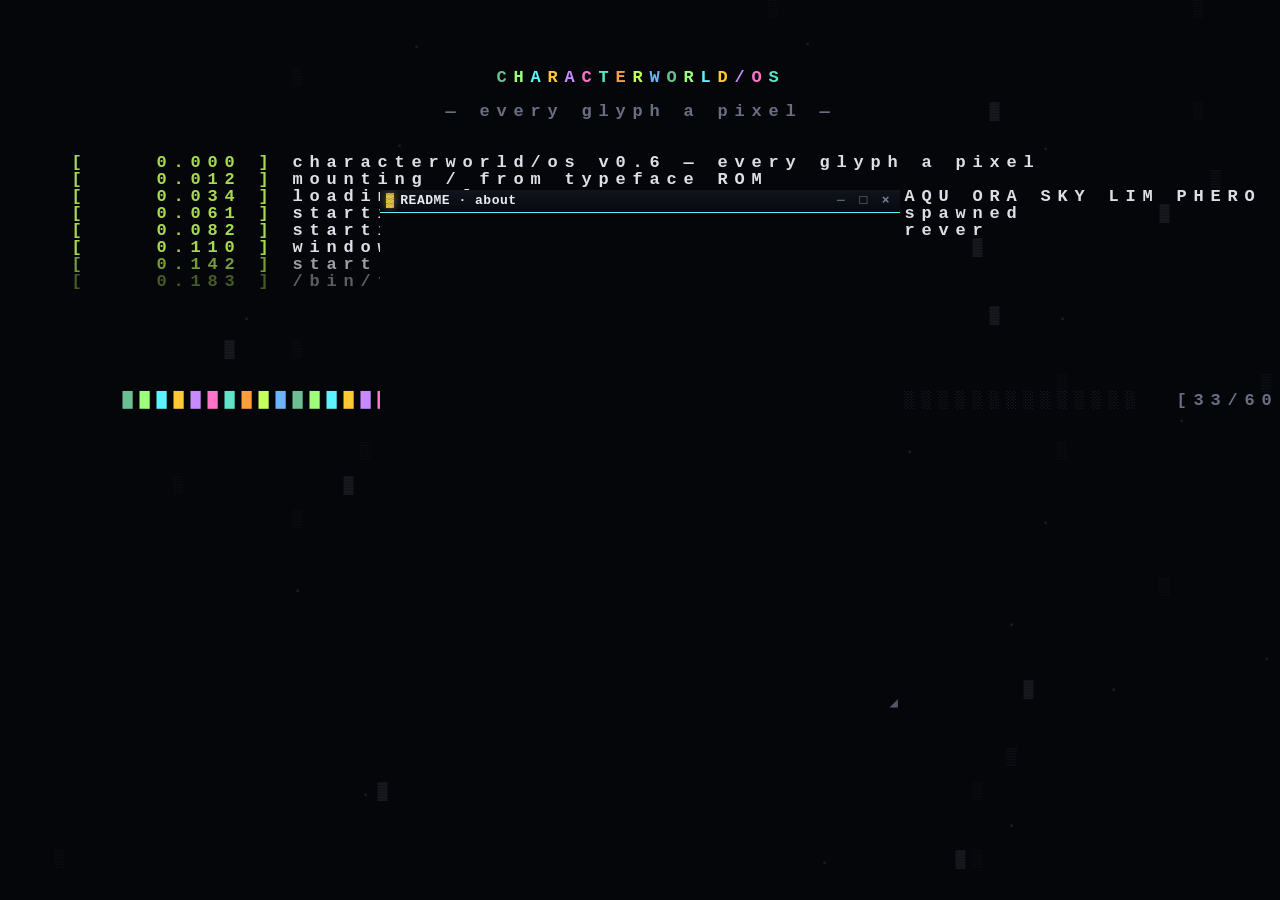
==== commit e04310a3: "characterworld: rewrite landing as CHARACTERWORLD/OS A character-only desktop OS replacing the v0.5 " ====
--- a/index.html
+++ b/index.html
@@ -4,12 +4,12 @@
 <meta charset="UTF-8">
 <meta name="viewport" content="width=device-width,initial-scale=1">
 <title>characterworld/os</title>
-<meta name="description" content="CHARACTERWORLD/OS — a tiny operating system from a timeline that never invented pixels. Every program is character-only.">
+<meta name="description" content="CHARACTERWORLD/OS — a character-only desktop. Drag icons. Open windows. Run programs. Every glyph a pixel.">
 <meta name="author" content="willbear / glitches">
 <meta name="theme-color" content="#030403">
 <meta property="og:type" content="website">
 <meta property="og:title" content="characterworld/os">
-<meta property="og:description" content="A tiny operating system from a timeline that never invented pixels. Every program is character-only.">
+<meta property="og:description" content="A character-only desktop OS. Drag icons. Open windows. Run programs.">
 <meta property="og:image" content="https://willbearfruits.github.io/characterworld/charactershop/og.png">
 <meta property="og:image:width" content="1200">
 <meta property="og:image:height" content="630">
@@ -17,446 +17,2672 @@
 <meta property="og:site_name" content="characterworld">
 <meta name="twitter:card" content="summary_large_image">
 <meta name="twitter:title" content="characterworld/os">
-<meta name="twitter:description" content="A tiny operating system from a timeline that never invented pixels.">
+<meta name="twitter:description" content="A character-only desktop OS.">
 <meta name="twitter:image" content="https://willbearfruits.github.io/characterworld/charactershop/og.png">
 <link rel="icon" href="data:image/svg+xml;utf8,%3Csvg%20xmlns%3D%22http%3A%2F%2Fwww.w3.org%2F2000%2Fsvg%22%20viewBox%3D%220%200%2064%2064%22%3E%3Crect%20width%3D%2264%22%20height%3D%2264%22%20fill%3D%22%23030403%22%2F%3E%3Ctext%20x%3D%2250%25%22%20y%3D%2254%22%20text-anchor%3D%22middle%22%20font-family%3D%22Courier%20New%2Cmonospace%22%20font-size%3D%2256%22%20font-weight%3D%22bold%22%20fill%3D%22%23fff16a%22%3E%E2%8C%96%3C%2Ftext%3E%3C%2Fsvg%3E">
 <style>
-html,body{margin:0;height:100%;overflow:hidden;background:#030403;color:#d8f0c0;font-family:"Courier New",Courier,monospace}
-body{cursor:none;user-select:none;-webkit-user-select:none}
-canvas{display:block;width:100vw;height:100vh;background:#030403}
-a{color:inherit;text-decoration:none}
+  :root{
+    /* grain-derived palette */
+    --bg:#05060a; --panel:#0a0c14;
+    --dim:#2a2f3a; --low:#565668; --mid:#7a8398; --hi:#9dff7a; --ink:#eaeaf2;
+    --acc:#5ef2ff; --cursor:#ffdc4d; --warn:#ff5e78;
+    --vio:#c78bff; --pnk:#ff74c8; --sun:#ffc933; --aqu:#5ce5c7;
+    --ora:#ff9e3d; --sky:#6bb5ff; --lim:#c4ff5c; --phero:#6bbf92;
+  }
+  html,body{margin:0;height:100%;overflow:hidden;background:var(--bg);color:var(--ink);font-family:"Courier New",Courier,monospace}
+  body{user-select:none;-webkit-user-select:none}
+  #bg{position:absolute;inset:0;width:100vw;height:100vh;background:var(--bg);display:block;z-index:0;cursor:none}
+  #popups{position:absolute;inset:0;width:100vw;height:100vh;display:block;z-index:100;pointer-events:none;background:transparent}
+  .win{cursor:default}
+  #winLayer{position:absolute;inset:0;pointer-events:none;z-index:10}
+  .win{
+    position:absolute;
+    background:var(--panel);
+    color:var(--ink);
+    pointer-events:auto;
+    box-shadow:0 0 0 1px var(--low), 0 0 0 2px rgba(0,0,0,0.4), 0 12px 30px rgba(0,0,0,0.55);
+    display:flex;flex-direction:column;
+    font-family:"Courier New",Courier,monospace;
+    transition:box-shadow 120ms;
+  }
+  .win.focused{box-shadow:0 0 0 1px var(--accent), 0 0 0 2px rgba(94,242,255,0.18), 0 14px 36px rgba(0,0,0,0.7)}
+  .titlebar{
+    height:22px;line-height:22px;
+    padding:0 6px;
+    background:linear-gradient(180deg, #11141d 0%, #07090e 100%);
+    border-bottom:1px solid var(--low);
+    color:var(--mid);
+    font-size:13px;font-weight:bold;letter-spacing:0.5px;
+    display:flex;align-items:center;gap:6px;
+    cursor:grab;white-space:nowrap;overflow:hidden;
+    user-select:none;
+  }
+  .win.focused .titlebar{color:var(--ink);border-bottom-color:var(--acc)}
+  .titlebar.dragging{cursor:grabbing}
+  .titlebar .glyph{color:var(--cursor);text-shadow:0 0 6px rgba(255,220,77,0.55)}
+  .titlebar .name{flex:1;overflow:hidden;text-overflow:ellipsis}
+  .titlebar .ctrl{cursor:pointer;padding:0 4px;color:var(--mid);font-weight:bold}
+  .titlebar .ctrl:hover{color:var(--warm)}
+  .titlebar .ctrl.close:hover{color:#ff5050}
+  .content{flex:1;position:relative;overflow:hidden;background:var(--bg)}
+  .content iframe{width:100%;height:100%;border:0;background:var(--bg);display:block}
+  .content canvas{width:100%;height:100%;display:block;background:var(--bg)}
+  /* prevent iframe from stealing pointer during drags */
+  body.dragging .content iframe{pointer-events:none}
+  body.dragging .content canvas{pointer-events:none}
+  .resizer{
+    position:absolute;right:0;bottom:0;width:14px;height:14px;cursor:nwse-resize;
+    color:var(--low);font-size:14px;line-height:14px;text-align:right;padding-right:2px;
+  }
+  .resizer:hover{color:var(--accent)}
 </style>
 </head>
 <body>
-<canvas id="c"></canvas>
+<canvas id="bg"></canvas>
+<div id="winLayer"></div>
+<canvas id="popups"></canvas>
 <script>
 (() => {
-  const cv = document.getElementById('c');
-  const ctx = cv.getContext('2d');
-  const BG = '#030403',
-        DIM = '#22301f',
-        LOW = '#4d6147',
-        MID = '#7a9572',
-        HI  = '#d8f0c0',
-        ACCENT = '#fff16a',
-        WARM = '#ff8a5c',
-        COOL = '#6ab7ff',
-        BAR  = '#3a5234';
-
-  const NOISE = '░▒▓·∙•◦∘◌◍◎∴∵⋮⋯▪▫◆◇‹›«»/\\|¦†‡§¶'.split('');
-
-  let cell = 16, cols = 0, rows = 0, dpr = 1;
-  let mouseC = -1, mouseR = -1, pressed = false;
-  let t = 0;
-
-  // ── program manifest ──
-  // each entry has a 12×2 "icon" — a tiny pictogram drawn with characters.
-  // pad icon rows with spaces to be exactly 12 chars wide.
-  const ENTRIES = [
-    {
-      id: '01', name: 'ATELIER', file: 'ATELIER.EXE',
-      tag: 'paint program',
-      note: 'photoshop-style canvas',
-      icon: [
-        '░▒▓█▓▒░ ╱╳╲',
-        '▒█▓ ▓ ▒░ ╳╱',
-      ],
-      href: 'charactershop/', live: true, key: '1',
+"use strict";
+// ─────────────────────────────────────────────────────────────────────────
+// CHARACTERWORLD/OS — a character-only desktop.
+// Background canvas draws wallpaper, icons, taskbar, start menu.
+// Each program opens as a DOM window (.win) — iframes for external apps,
+// per-window <canvas> for built-ins (BROWSER, CALC, SNAKE).
+// ─────────────────────────────────────────────────────────────────────────
+
+const bg = document.getElementById('bg');
+const ctx = bg.getContext('2d');
+const winLayer = document.getElementById('winLayer');
+const popups = document.getElementById('popups');
+const pctx = popups.getContext('2d');
+
+// grain-derived palette — used everywhere
+const BG='#05060a', PANEL='#0a0c14',
+      DIM='#2a2f3a', LOW='#565668', MID='#7a8398', INK='#eaeaf2',
+      HI='#9dff7a', ACC='#5ef2ff', WARN='#ff5e78', CURSOR='#ffdc4d',
+      VIO='#c78bff', PNK='#ff74c8', SUN='#ffc933', AQU='#5ce5c7',
+      ORA='#ff9e3d', SKY='#6bb5ff', LIM='#c4ff5c', PHERO='#6bbf92';
+// legacy aliases used in existing code
+const ACCENT=CURSOR, WARM=ORA, COOL=SKY;
+// cycled hues for section labels / pills / sort bars
+const RAINBOW = [HI, ACC, SUN, VIO, PNK, AQU, ORA, LIM, SKY, PHERO];
+
+const NOISE = '░▒▓·∙•◦∘◌◍◎∴∵⋮⋯▪▫◆◇‹›«»/\\|¦†‡§¶'.split('');
+const ZALGO_ABOVE = ['́','̂','̃','̆','̌','͛','ͣ','ͬ'];
+// glyphs for mycelium heat tiers — colder → hotter
+const HEAT_GLYPH = ['·','∘','◦','○','◯','●','◉','✺'];
+
+let cell=14, cols=0, rows=0, dpr=1;
+let mouseX=0, mouseY=0, mouseC=-1, mouseR=-1;
+let t=0;
+let zTop=100;
+let startMenuOpen=false;
+let dragOp=null; // {kind:'icon'|'window'|'resize', ...}
+
+// ─────────────────────────────────────────────────────────────────────────
+// helpers
+// ─────────────────────────────────────────────────────────────────────────
+function pad2(n){return n<10?'0'+n:''+n}
+function clockStr(){const d=new Date();return pad2(d.getHours())+':'+pad2(d.getMinutes())+':'+pad2(d.getSeconds())}
+function h2(x,y){let n=(x*374761393+y*668265263)^0x27d4eb2d;n=(n^(n>>>15))*2246822519;n=(n^(n>>>13))*3266489917;return((n^(n>>>16))>>>0)/0xffffffff}
+
+// generic char-grid putters that take a (ctx, cell) — works for bg or any window canvas
+function makePut(c, cs){
+  const ascent = Math.floor(cs*1.02);
+  c.font = `bold ${ascent}px "Courier New", Courier, monospace`;
+  c.textBaseline='top';
+  c.textAlign='center';
+  return {
+    put(ch, col, row, color, alpha){
+      c.globalAlpha = alpha ?? 1;
+      c.fillStyle = color;
+      c.fillText(ch, col*cs + cs/2, row*cs + (cs-ascent)/2 + 1);
+      c.globalAlpha = 1;
     },
-    {
-      id: '02', name: 'FILM', file: 'FILM.EXE',
-      tag: 'video editor',
-      note: 'webcam → glyphs',
-      icon: [
-        '►▣▣▣▣▣▣▣▣◄ ',
-        '▒▓░▒▓░▒▓░▒░',
-      ],
-      href: 'characterfilm/', live: true, key: '2',
+    text(s, col, row, color, alpha){
+      for(let i=0;i<s.length;i++) this.put(s[i], col+i, row, color, alpha);
     },
-    {
-      id: '03', name: 'GRAIN', file: 'GRAIN.EXE',
-      tag: 'granular synth',
-      note: 'mycelium scheduler',
-      icon: [
-        '·∴·⋯∵·⋮·∴∵·',
-        '∘◦∙•∘·◦∙·∘∙ ',
-      ],
-      href: 'charactergrain/', live: true, key: '3',
-    },
-    {
-      id: '04', name: 'TRACKER', file: 'TRACKER.EXE',
-      tag: '16-voice tracker',
-      note: 'breakcore polyrhythm',
-      icon: [
-        '▪▫▪▫▪▫▪▫▪▫▪',
-        '░▒█░▒█░▒█░▒ ',
-      ],
-      href: 'charactertracker/', live: true, key: '4',
-    },
-    {
-      id: '05', name: 'DELVE', file: 'DELVE.EXE',
-      tag: 'roguelike',
-      note: 'walking grain bursts',
-      icon: [
-        '##.. @ ..## ',
-        '. # ░▒ # .  ',
-      ],
-      href: 'characterdelve/', live: true, key: '5',
-    },
-    {
-      id: '06', name: '------', file: 'TBA.SYS',
-      tag: 'reserved',
-      note: 'more pieces queued',
-      icon: [
-        '░ ░ ░ ░ ░ ░ ',
-        '· · · · · · ',
-      ],
-      href: null, live: false, key: null,
-    },
+    cell: cs,
+  };
+}
+let putBg; // bound after resize
+let putPop;
+
+// ─────────────────────────────────────────────────────────────────────────
+// resize
+// ─────────────────────────────────────────────────────────────────────────
+function resize(){
+  dpr = Math.max(1, Math.min(2, window.devicePixelRatio||1));
+  const w=window.innerWidth, h=window.innerHeight;
+  bg.width=w*dpr; bg.height=h*dpr;
+  bg.style.width=w+'px'; bg.style.height=h+'px';
+  ctx.setTransform(dpr,0,0,dpr,0,0);
+  popups.width=w*dpr; popups.height=h*dpr;
+  popups.style.width=w+'px'; popups.style.height=h+'px';
+  pctx.setTransform(dpr,0,0,dpr,0,0);
+  cell = Math.max(11, Math.min(18, Math.floor(Math.min(w,h)/52)));
+  cols = Math.floor(w/cell);
+  rows = Math.floor(h/cell);
+  putBg = makePut(ctx, cell);
+  putPop = makePut(pctx, cell);
+  // tell every window to refresh its inner canvas
+  for(const win of windows) if(win.kind==='builtin' && win.instance && win.instance.resize) win.instance.resize();
+}
+window.addEventListener('resize', resize);
+
+// ─────────────────────────────────────────────────────────────────────────
+// ICONS — apps shown on the desktop (positions in cell coords, draggable)
+// ─────────────────────────────────────────────────────────────────────────
+// each icon art is exactly 9 chars wide × 3 rows tall
+// `accent` is the icon's primary hue; `accent2` is its secondary tint
+const APPS = [
+  { id:'atelier', label:'ATELIER', kind:'iframe', src:'charactershop/',
+    accent:PNK, accent2:VIO,
+    art:[' ░▒▓█▒░ ', ' ▒▓ ╳ ▓▒','  ╱╳╲   '] },
+  { id:'film', label:'FILM', kind:'iframe', src:'characterfilm/',
+    accent:SKY, accent2:AQU,
+    art:[' ►▣▣▣◄ ', '▣▒▓░▒▓▣','  ┄┄┄  '] },
+  { id:'grain', label:'GRAIN', kind:'iframe', src:'charactergrain/',
+    accent:PHERO, accent2:LIM,
+    art:[' ·∴⋯∵· ', '∘◦∙•∘∙∘','  ⋮ ⋮  '] },
+  { id:'tracker', label:'TRACKER', kind:'iframe', src:'charactertracker/',
+    accent:VIO, accent2:PNK,
+    art:['▪▫▪▫▪▫▪', '░▒█░▒█░','▪▫▪▫▪▫▪'] },
+  { id:'delve', label:'DELVE', kind:'iframe', src:'characterdelve/',
+    accent:ORA, accent2:SUN,
+    art:[' ##.@.#', ' #.░▒.#','  ###  '] },
+  { id:'browser', label:'BROWSER', kind:'builtin', factory:()=>new Browser(),
+    accent:ACC, accent2:SKY,
+    art:['┌─────┐', '│http:│','└─────┘'] },
+  { id:'files', label:'FILES', kind:'builtin', factory:()=>new Files(),
+    accent:SUN, accent2:ORA,
+    art:['┌── ▾─┐', '│dir/ │','└─────┘'] },
+  { id:'calc', label:'CALC', kind:'builtin', factory:()=>new Calculator(),
+    accent:CURSOR, accent2:SUN,
+    art:['┌──┬─┐', '│42│=│','└──┴─┘'] },
+  { id:'snake', label:'SNAKE', kind:'builtin', factory:()=>new Snake(),
+    accent:LIM, accent2:HI,
+    art:[' ▓▓▓▓▒', ' ▒   ●','▓▓▓▓▒ '] },
+  { id:'sort', label:'SORT', kind:'builtin', factory:()=>new Sorter(),
+    accent:AQU, accent2:LIM,
+    art:['▁▂▃▄▅▆▇', '▂▄▆▁▃▅▇','▁▃▅▂▄▆▇'] },
+  { id:'life', label:'LIFE', kind:'builtin', factory:()=>new Life(),
+    accent:PHERO, accent2:LIM,
+    art:[' ░ ▒ ░ ', '▒ ▓ ▒ ░',' ░ ▒ ░ '] },
+  { id:'term', label:'TERM', kind:'builtin', factory:()=>new Term(),
+    accent:LIM, accent2:HI,
+    art:[' $_     ', ' ls -al ',' >      '] },
+  { id:'clock', label:'CLOCK', kind:'builtin', factory:()=>new Clock(),
+    accent:CURSOR, accent2:SUN,
+    art:[' ┌ ╲ ┐ ', ' │ │ │ ',' └ ─ ┘ '] },
+  { id:'about', label:'README', kind:'builtin', factory:()=>new About(),
+    accent:INK, accent2:MID,
+    art:['┌─────┐', '│ ?   │','└─────┘'] },
+];
+const ICON_W=9, ICON_H=4; // 3 art + 1 label
+
+const ICONS_KEY = 'cwos.icons.v1';
+let icons = []; // [{appId, c, r}]
+function defaultIconLayout(){
+  const out=[];
+  let c=2, r=2;
+  for(const a of APPS){
+    out.push({appId:a.id, c, r});
+    r += ICON_H + 1;
+    if(r > rows - 6){ r=2; c += ICON_W + 2; }
+  }
+  return out;
+}
+function loadIcons(){
+  let stored = null;
+  try{
+    const raw = localStorage.getItem(ICONS_KEY);
+    if(raw){
+      const parsed = JSON.parse(raw);
+      if(Array.isArray(parsed)) stored = parsed;
+    }
+  }catch(_){}
+  if(!stored || !stored.length) return defaultIconLayout();
+  // append defaults for any apps not present (handles upgrades)
+  const have = new Set(stored.map(i=>i.appId));
+  const missing = APPS.filter(a=>!have.has(a.id));
+  if(missing.length){
+    // place each below the lowest existing icon in the same column when possible
+    let r = stored.reduce((m,i)=>Math.max(m, i.r), 0) + ICON_H + 1;
+    let c = 2;
+    for(const a of missing){
+      if(r > rows - 6){ r = 2; c += ICON_W + 2; }
+      stored.push({appId:a.id, c, r});
+      r += ICON_H + 1;
+    }
+  }
+  return stored;
+}
+function saveIcons(){
+  try{ localStorage.setItem(ICONS_KEY, JSON.stringify(icons)); }catch(_){}
+}
+// note: icons populated after first resize() so cols/rows are known
+
+function appById(id){ return APPS.find(a=>a.id===id) }
+function iconAt(c, r){
+  for(let i=icons.length-1;i>=0;i--){
+    const ic = icons[i];
+    if(c>=ic.c && c<ic.c+ICON_W && r>=ic.r && r<ic.r+ICON_H) return ic;
+  }
+  return null;
+}
+
+// ─────────────────────────────────────────────────────────────────────────
+// WINDOWS — DOM-based window manager
+// ─────────────────────────────────────────────────────────────────────────
+let windows = []; // [{id, app, kind, el, titleEl, contentEl, instance?, x,y,w,h,z, closing}]
+let nextWinId = 1;
+let focusedWin = null;
+
+function focusWindow(win){
+  if(focusedWin===win) return;
+  if(focusedWin) focusedWin.el.classList.remove('focused');
+  focusedWin = win;
+  if(win){
+    win.el.classList.add('focused');
+    win.z = ++zTop;
+    win.el.style.zIndex = win.z;
+  }
+}
+
+function spawnWindow(app, opts={}){
+  const w = opts.w ?? Math.min(720, Math.floor(window.innerWidth*0.6));
+  const h = opts.h ?? Math.min(520, Math.floor(window.innerHeight*0.65));
+  const x = opts.x ?? Math.floor((window.innerWidth - w)/2 + (windows.length%5)*22);
+  const y = opts.y ?? Math.floor((window.innerHeight - h)/2 + (windows.length%5)*22);
+
+  const el = document.createElement('div');
+  el.className = 'win';
+  el.style.left = x+'px'; el.style.top = y+'px';
+  el.style.width = w+'px'; el.style.height = h+'px';
+  el.style.zIndex = ++zTop;
+
+  const titleEl = document.createElement('div');
+  titleEl.className = 'titlebar';
+  const glyph = document.createElement('span'); glyph.className='glyph'; glyph.textContent='▓';
+  const name = document.createElement('span'); name.className='name'; name.textContent = ' '+app.label+' '+(app.kind==='iframe'?'· '+app.src:'· '+app.id);
+  const minBtn = document.createElement('span'); minBtn.className='ctrl min'; minBtn.textContent='─';
+  const maxBtn = document.createElement('span'); maxBtn.className='ctrl max'; maxBtn.textContent='□';
+  const closeBtn = document.createElement('span'); closeBtn.className='ctrl close'; closeBtn.textContent='×';
+  titleEl.appendChild(glyph); titleEl.appendChild(name); titleEl.appendChild(minBtn); titleEl.appendChild(maxBtn); titleEl.appendChild(closeBtn);
+
+  const contentEl = document.createElement('div');
+  contentEl.className = 'content';
+
+  el.appendChild(titleEl);
+  el.appendChild(contentEl);
+
+  const resizer = document.createElement('div');
+  resizer.className = 'resizer';
+  resizer.textContent = '◢';
+  el.appendChild(resizer);
+
+  winLayer.appendChild(el);
+
+  const win = {
+    id: nextWinId++,
+    app, kind: app.kind,
+    el, titleEl, contentEl, resizer,
+    x, y, w, h, z: zTop,
+    instance: null, iframe: null,
+  };
+  windows.push(win);
+
+  // mount content
+  if(app.kind === 'iframe'){
+    const f = document.createElement('iframe');
+    f.src = app.src;
+    f.title = app.label;
+    contentEl.appendChild(f);
+    win.iframe = f;
+  } else if(app.kind === 'builtin'){
+    const c = document.createElement('canvas');
+    contentEl.appendChild(c);
+    win.canvasEl = c;
+    win.ctx = c.getContext('2d');
+    win.instance = app.factory();
+    win.instance.win = win;
+    win.instance.mount();
+  }
+
+  // titlebar drag
+  titleEl.addEventListener('mousedown', (e)=>{
+    if(e.target===closeBtn || e.target===minBtn || e.target===maxBtn) return;
+    focusWindow(win);
+    titleEl.classList.add('dragging');
+    document.body.classList.add('dragging');
+    const ox = e.clientX - win.x, oy = e.clientY - win.y;
+    dragOp = { kind:'window', win, ox, oy };
+    e.preventDefault();
+  });
+
+  // resize drag
+  resizer.addEventListener('mousedown', (e)=>{
+    focusWindow(win);
+    document.body.classList.add('dragging');
+    const sw = win.w, sh = win.h, sx = e.clientX, sy = e.clientY;
+    dragOp = { kind:'resize', win, sw, sh, sx, sy };
+    e.preventDefault();
+    e.stopPropagation();
+  });
+
+  // focus on click anywhere
+  el.addEventListener('mousedown', ()=>focusWindow(win), true);
+
+  closeBtn.addEventListener('click', (e)=>{ e.stopPropagation(); closeWindow(win); });
+  minBtn.addEventListener('click', (e)=>{ e.stopPropagation(); minimizeWindow(win); });
+  maxBtn.addEventListener('click', (e)=>{ e.stopPropagation(); toggleMax(win); });
+
+  // canvas size
+  if(win.canvasEl) sizeBuiltinCanvas(win);
+  focusWindow(win);
+  return win;
+}
+
+function sizeBuiltinCanvas(win){
+  // browser-style apps replace the standard canvas with their own layout;
+  // they manage their own sizing — just notify them and bail.
+  if(!win.canvasEl){
+    if(win.instance && win.instance.resize) win.instance.resize();
+    return;
+  }
+  const r = win.contentEl.getBoundingClientRect();
+  const w = Math.max(40, Math.floor(r.width));
+  const h = Math.max(40, Math.floor(r.height));
+  const dp = Math.max(1, Math.min(2, window.devicePixelRatio||1));
+  win.canvasEl.width = w*dp;
+  win.canvasEl.height = h*dp;
+  win.canvasEl.style.width = w+'px';
+  win.canvasEl.style.height = h+'px';
+  win.ctx.setTransform(dp,0,0,dp,0,0);
+  win.pixW = w; win.pixH = h;
+  if(win.instance && win.instance.resize) win.instance.resize();
+}
+
+function closeWindow(win){
+  if(win.instance && win.instance.destroy) win.instance.destroy();
+  win.el.remove();
+  windows = windows.filter(w=>w!==win);
+  if(focusedWin===win){
+    focusedWin = null;
+    const top = windows.reduce((a,b)=> (!a||b.z>a.z)?b:a, null);
+    if(top) focusWindow(top);
+  }
+}
+function minimizeWindow(win){
+  // simple: hide for a moment, restore on taskbar click
+  win.minimized = !win.minimized;
+  win.el.style.display = win.minimized ? 'none' : '';
+}
+function toggleMax(win){
+  if(!win.preMax){
+    win.preMax = {x:win.x,y:win.y,w:win.w,h:win.h};
+    win.x=4; win.y=4; win.w=window.innerWidth-8; win.h=window.innerHeight-cell*2-8;
+  } else {
+    Object.assign(win, win.preMax);
+    win.preMax = null;
+  }
+  applyWinRect(win);
+  if(win.canvasEl) sizeBuiltinCanvas(win);
+}
+function applyWinRect(win){
+  win.el.style.left = win.x+'px';
+  win.el.style.top = win.y+'px';
+  win.el.style.width = win.w+'px';
+  win.el.style.height = win.h+'px';
+}
+
+// global drag handlers
+window.addEventListener('mousemove', (e)=>{
+  mouseX = e.clientX; mouseY = e.clientY;
+  mouseC = Math.floor(mouseX/cell);
+  mouseR = Math.floor(mouseY/cell);
+  if(!dragOp) return;
+  if(dragOp.kind==='icon'){
+    dragOp.ic.c = Math.max(0, Math.min(cols-ICON_W, Math.floor(mouseX/cell) - dragOp.ox));
+    dragOp.ic.r = Math.max(0, Math.min(rows-ICON_H-2, Math.floor(mouseY/cell) - dragOp.oy));
+    dragOp.moved = dragOp.moved || (Math.abs(e.clientX-dragOp.startX)>4 || Math.abs(e.clientY-dragOp.startY)>4);
+  } else if(dragOp.kind==='window'){
+    dragOp.win.x = e.clientX - dragOp.ox;
+    dragOp.win.y = Math.max(0, e.clientY - dragOp.oy);
+    applyWinRect(dragOp.win);
+  } else if(dragOp.kind==='resize'){
+    dragOp.win.w = Math.max(160, dragOp.sw + (e.clientX - dragOp.sx));
+    dragOp.win.h = Math.max(120, dragOp.sh + (e.clientY - dragOp.sy));
+    applyWinRect(dragOp.win);
+    if(dragOp.win.canvasEl) sizeBuiltinCanvas(dragOp.win);
+  }
+});
+window.addEventListener('mouseup', (e)=>{
+  if(dragOp){
+    if(dragOp.kind==='icon'){
+      saveIcons();
+      // single-click open if didn't move
+      if(!dragOp.moved){
+        const app = appById(dragOp.ic.appId);
+        if(app) spawnWindow(app);
+      }
+    }
+    if(dragOp.kind==='window'){
+      dragOp.win.titleEl.classList.remove('dragging');
+    }
+    document.body.classList.remove('dragging');
+  }
+  dragOp = null;
+});
+
+// ─────────────────────────────────────────────────────────────────────────
+// CONTEXT MENU — canvas-rendered popup, in-universe
+// ─────────────────────────────────────────────────────────────────────────
+let ctxMenu = null; // {c, r, items: [{label, action, accent?, sep?}], hits: []}
+function openCtxMenu(px, py, items){
+  const c0 = Math.floor(px / cell);
+  const r0 = Math.floor(py / cell);
+  ctxMenu = { c: c0, r: r0, items, hits: [] };
+}
+function closeCtxMenu(){ ctxMenu = null }
+function drawCtxMenu(){
+  // clear popup canvas every frame (it's transparent)
+  pctx.clearRect(0,0,popups.width,popups.height);
+  if(!ctxMenu) return;
+  const m = ctxMenu;
+  let maxW = 4;
+  for(const it of m.items){
+    if(it.sep) continue;
+    maxW = Math.max(maxW, it.label.length + (it.shortcut ? it.shortcut.length+2 : 0) + 4);
+  }
+  const w = maxW + 4;
+  const h = m.items.length + 2;
+  let c0 = m.c, r0 = m.r;
+  if(c0 + w > cols) c0 = Math.max(0, cols - w);
+  if(r0 + h > rows-1) r0 = Math.max(0, rows-1 - h);
+  // shadow + body fill
+  pctx.fillStyle = '#000';
+  pctx.globalAlpha = 0.55;
+  pctx.fillRect((c0+1)*cell, (r0+1)*cell, w*cell, h*cell);
+  pctx.globalAlpha = 1;
+  pctx.fillStyle = PANEL;
+  pctx.fillRect(c0*cell, r0*cell, w*cell, h*cell);
+  // border
+  for(let cc=c0+1; cc<c0+w-1; cc++){ putPop.put('─', cc, r0, ACC, 0.85); putPop.put('─', cc, r0+h-1, ACC, 0.85); }
+  for(let rr=r0+1; rr<r0+h-1; rr++){ putPop.put('│', c0, rr, ACC, 0.85); putPop.put('│', c0+w-1, rr, ACC, 0.85); }
+  putPop.put('┌', c0, r0, ACC, 1);
+  putPop.put('┐', c0+w-1, r0, ACC, 1);
+  putPop.put('└', c0, r0+h-1, ACC, 1);
+  putPop.put('┘', c0+w-1, r0+h-1, ACC, 1);
+  m.hits = [];
+  m.bounds = {c0, r0, w, h};
+  for(let i=0; i<m.items.length; i++){
+    const it = m.items[i];
+    const r = r0 + 1 + i;
+    if(it.sep){
+      for(let cc=c0+1; cc<c0+w-1; cc++) putPop.put('─', cc, r, LOW, 0.5);
+      continue;
+    }
+    const hov = mouseR===r && mouseC>=c0+1 && mouseC<c0+w-1;
+    if(hov){
+      pctx.fillStyle = it.accent || HI;
+      pctx.globalAlpha = 0.18;
+      pctx.fillRect((c0+1)*cell, r*cell, (w-2)*cell, cell);
+      pctx.globalAlpha = 1;
+    }
+    const accent = it.accent || INK;
+    putPop.put(hov?'▶':'▸', c0+2, r, accent, hov?1:0.85);
+    putPop.text(it.label, c0+4, r, hov ? accent : INK, hov?1:0.92);
+    if(it.shortcut){
+      putPop.text(it.shortcut, c0+w-1-it.shortcut.length-1, r, MID, 0.7);
+    }
+    m.hits.push({c:c0+1, r, w:w-2, h:1, action:it.action});
+  }
+}
+// helper builders for common menus
+function desktopCtxItems(px, py){
+  return [
+    {label:'open START menu',  shortcut:'^S', accent:HI,   action:()=>{ startMenuOpen = true; }},
+    {label:'arrange icons',     accent:SUN,  action:()=>{ icons = defaultIconLayout(); saveIcons(); }},
+    {label:'shuffle wallpaper', accent:PHERO, action:()=>{ mycInit(); }},
+    {sep:true},
+    {label:'new program…',      accent:ACC,  action:()=>{ spawnWindow(appById('files')); }},
+    {label:'open browser',      accent:ACC,  action:()=>{ spawnWindow(appById('browser')); }},
+    {label:'open files',        accent:SUN,  action:()=>{ spawnWindow(appById('files')); }},
+    {sep:true},
+    {label:'about this OS…',    accent:VIO,  action:()=>{ spawnWindow(appById('about')); }},
   ];
-
-  function resize() {
-    dpr = Math.max(1, Math.min(2, window.devicePixelRatio || 1));
-    const w = window.innerWidth, h = window.innerHeight;
-    cv.width = w * dpr; cv.height = h * dpr;
-    cv.style.width = w + 'px'; cv.style.height = h + 'px';
-    ctx.setTransform(dpr, 0, 0, dpr, 0, 0);
-    cell = Math.max(11, Math.min(20, Math.floor(Math.min(w, h) / 46)));
-    cols = Math.floor(w / cell);
-    rows = Math.floor(h / cell);
-    ctx.font = `bold ${Math.floor(cell * 1.02)}px "Courier New", Courier, monospace`;
-    ctx.textBaseline = 'top';
-    ctx.textAlign = 'center';
-  }
-  resize();
-  window.addEventListener('resize', resize);
-
-  // pointer → cell
-  function updatePointer(e) {
-    const r = cv.getBoundingClientRect();
-    const x = (e.clientX ?? (e.touches?.[0]?.clientX)) - r.left;
-    const y = (e.clientY ?? (e.touches?.[0]?.clientY)) - r.top;
-    mouseC = Math.floor(x / cell);
-    mouseR = Math.floor(y / cell);
-  }
-  cv.addEventListener('mousemove', updatePointer);
-  cv.addEventListener('mousedown', (e) => { updatePointer(e); pressed = true; });
-  cv.addEventListener('mouseup',   (e) => { updatePointer(e); pressed = false; handleClick(); });
-  cv.addEventListener('mouseleave',()  => { mouseC = mouseR = -1; pressed = false; });
-  cv.addEventListener('touchstart',(e) => { updatePointer(e); pressed = true; }, { passive: true });
-  cv.addEventListener('touchmove',  updatePointer, { passive: true });
-  cv.addEventListener('touchend',  (e) => { pressed = false; handleClick(); });
-
-  // ── hit-testing ──
-  let hits = [];
-  function addHit(c, r, w, h, action) { hits.push({ c, r, w, h, action }); }
-  function hitAt(c, r) {
-    for (let i = hits.length - 1; i >= 0; i--) {
-      const b = hits[i];
-      if (c >= b.c && c < b.c + b.w && r >= b.r && r < b.r + b.h) return b;
-    }
-    return null;
-  }
-  function handleClick() {
-    const h = hitAt(mouseC, mouseR);
-    if (h && h.action) h.action();
-  }
-
-  function putChar(ch, c, r, color, alpha) {
-    if (c < 0 || r < 0 || c >= cols || r >= rows) return;
-    ctx.globalAlpha = alpha ?? 1;
-    ctx.fillStyle = color;
-    ctx.fillText(ch, c * cell + cell / 2, r * cell + (cell - Math.floor(cell * 1.02)) / 2 + 1);
+}
+function iconCtxItems(ic){
+  const a = appById(ic.appId);
+  if(!a) return [];
+  return [
+    {label:'open '+a.label,     shortcut:'↵', accent:a.accent, action:()=>spawnWindow(a)},
+    {label:'open in new window', accent:a.accent2 || a.accent, action:()=>spawnWindow(a, {x: 60+windows.length*22, y: 60+windows.length*22})},
+    {sep:true},
+    {label:'reset position',     accent:SUN,  action:()=>{
+      const def = defaultIconLayout().find(d=>d.appId===ic.appId);
+      if(def){ ic.c = def.c; ic.r = def.r; saveIcons(); }
+    }},
+    {label:'remove from desktop',accent:WARN, action:()=>{
+      icons = icons.filter(i=>i!==ic); saveIcons();
+    }},
+    {sep:true},
+    {label:'properties…',        accent:ACC,  action:()=>{
+      // open browser to atlas with this app referenced
+      const w = spawnWindow(appById('browser'));
+      // navigate after a tick — instance may not be ready
+      setTimeout(()=>{ try{ w.instance.navigate('char://atlas') }catch(_){} }, 50);
+    }},
+  ];
+}
+function pillCtxItems(win){
+  return [
+    {label:win.minimized ? 'restore' : 'minimize', accent:SUN, action:()=>minimizeWindow(win)},
+    {label:'maximize', accent:LIM, action:()=>toggleMax(win)},
+    {label:'focus',    accent:ACC, action:()=>{ if(win.minimized){win.minimized=false; win.el.style.display='';} focusWindow(win); }},
+    {sep:true},
+    {label:'close',    accent:WARN, action:()=>closeWindow(win)},
+  ];
+}
+
+// ─────────────────────────────────────────────────────────────────────────
+// BACKGROUND CANVAS — wallpaper + icons + taskbar + start menu
+// ─────────────────────────────────────────────────────────────────────────
+// ─── MYCELIUM WALLPAPER (subdued) ───────────────────────────────────────
+// tips walk a grid and deposit heat trails. kept dim & slow so the desktop
+// stays readable — color is a whisper, not a parade.
+const MYC_PALETTE = [PHERO, AQU, SKY, MID, LOW];
+const myc = {
+  cols:0, rows:0,
+  heat:null, hue:null, nutrient:null,
+  tips:[],
+  dirX:[1,0,-1,0,1,1,-1,-1],
+  dirY:[0,1,0,-1,1,-1,1,-1],
+};
+function mycInit(){
+  const n = cols*rows;
+  myc.cols = cols; myc.rows = rows;
+  myc.heat = new Float32Array(n);
+  myc.hue = new Uint8Array(n);
+  myc.nutrient = new Float32Array(n);
+  for(let i=0;i<n;i++) myc.nutrient[i] = 0.7 + 0.3*Math.random();
+  myc.tips = [];
+  // half as many seeds as before
+  const seedCount = Math.max(2, Math.floor(Math.min(cols,rows)/26));
+  for(let i=0;i<seedCount;i++) mycSpawn();
+}
+function mycSpawn(){
+  myc.tips.push({
+    c: Math.floor(Math.random()*cols),
+    r: Math.floor(Math.random()*rows),
+    energy: 0.5 + Math.random()*0.5,
+    hue: Math.floor(Math.random()*MYC_PALETTE.length),
+    drift: Math.floor(Math.random()*8),
+  });
+}
+function mycStep(){
+  if(!myc.heat || myc.cols!==cols || myc.rows!==rows) mycInit();
+  const n = cols*rows;
+  for(let i=0;i<n;i++){
+    myc.heat[i] *= 0.992;            // longer trails, gentler fade
+    myc.nutrient[i] = Math.min(1, myc.nutrient[i] + 0.002);
+  }
+  const newTips = [];
+  for(let ti=myc.tips.length-1; ti>=0; ti--){
+    const tip = myc.tips[ti];
+    if(tip.c<0||tip.c>=cols||tip.r<0||tip.r>=rows){ myc.tips.splice(ti,1); continue; }
+    const i = tip.r*cols + tip.c;
+    const nu = myc.nutrient[i];
+    // smaller heat deposits — caps around 0.4 in steady state
+    myc.heat[i] = Math.min(0.55, myc.heat[i] + 0.18 + 0.18*nu);
+    myc.hue[i] = tip.hue;
+    myc.nutrient[i] = Math.max(0, nu - 0.10);
+    let dirIdx = tip.drift;
+    if(Math.random()<0.30){
+      let bestW = -1, bestI = dirIdx;
+      for(let d=0; d<8; d++){
+        const nx = tip.c + myc.dirX[d], ny = tip.r + myc.dirY[d];
+        if(nx<0||nx>=cols||ny<0||ny>=rows) continue;
+        const w = myc.nutrient[ny*cols+nx] * (0.6 + Math.random()*0.8);
+        if(w>bestW){ bestW = w; bestI = d; }
+      }
+      dirIdx = bestI;
+    }
+    tip.drift = dirIdx;
+    tip.c += myc.dirX[dirIdx];
+    tip.r += myc.dirY[dirIdx];
+    // rarer branching, lower cap
+    if(Math.random() < 0.025 && myc.tips.length + newTips.length < 32){
+      const bd = Math.floor(Math.random()*8);
+      newTips.push({
+        c: tip.c + myc.dirX[bd], r: tip.r + myc.dirY[bd],
+        energy: tip.energy*0.6,
+        hue: tip.hue,
+        drift: bd,
+      });
+    }
+    tip.energy -= 0.003 + (1-nu)*0.008;
+    if(tip.energy<=0 || Math.random() < 0.003) myc.tips.splice(ti,1);
+  }
+  for(const nt of newTips) myc.tips.push(nt);
+  while(myc.tips.length < 2) mycSpawn();
+}
+function drawWallpaper(){
+  // step on every other frame — half the motion
+  if(t % 2 === 0) mycStep();
+  for(let r=0;r<rows;r++){
+    for(let c=0;c<cols;c++){
+      const i = r*cols + c;
+      const h = myc.heat[i];
+      if(h < 0.05){
+        // very sparse cold noise — barely there
+        const hn = h2(c,r);
+        if(hn > 0.97){
+          const g = NOISE[Math.floor((hn*137 + t*0.005)%NOISE.length + NOISE.length)%NOISE.length];
+          putBg.put(g, c, r, DIM, 0.10);
+        }
+        continue;
+      }
+      const tier = Math.min(HEAT_GLYPH.length-1, Math.floor(h * 2 * HEAT_GLYPH.length));
+      const ch = HEAT_GLYPH[Math.min(HEAT_GLYPH.length-1, tier)];
+      const col = MYC_PALETTE[myc.hue[i] % MYC_PALETTE.length];
+      // alpha capped at 0.45 — never aggressive
+      putBg.put(ch, c, r, col, Math.min(0.45, h*1.2));
+    }
+  }
+}
+
+function drawIcon(ic){
+  const app = appById(ic.appId); if(!app) return;
+  const c0 = ic.c, r0 = ic.r;
+  const beingDragged = dragOp && dragOp.kind==='icon' && dragOp.ic===ic;
+  const hovered = !dragOp && mouseC>=c0 && mouseC<c0+ICON_W && mouseR>=r0 && mouseR<r0+ICON_H;
+  const a1 = app.accent || HI;
+  const a2 = app.accent2 || MID;
+  const al  = beingDragged ? 0.55 : 1;
+  // soft halo behind hovered icons — paint a translucent rect under the art rows
+  if(hovered){
+    ctx.fillStyle = a1;
+    ctx.globalAlpha = 0.08;
+    ctx.fillRect(c0*cell, r0*cell, ICON_W*cell, ICON_H*cell);
     ctx.globalAlpha = 1;
   }
-  function putText(s, c, r, color, alpha) {
-    for (let i = 0; i < s.length; i++) putChar(s[i], c + i, r, color, alpha);
-  }
-
-  // seeded hash
-  function h2(x, y) {
-    let n = (x * 374761393 + y * 668265263) ^ 0x27d4eb2d;
-    n = (n ^ (n >>> 15)) * 2246822519;
-    n = (n ^ (n >>> 13)) * 3266489917;
-    return ((n ^ (n >>> 16)) >>> 0) / 0xffffffff;
-  }
-
-  // ── background: sparse glyph field, the "vacuum" of the OS ──
-  function drawBackground() {
-    const phase = t * 0.004;
-    for (let r = 0; r < rows; r++) {
-      for (let c = 0; c < cols; c++) {
-        const hn = h2(c, r);
-        const wave = 0.5 + 0.5 * Math.sin(phase + c * 0.09 - r * 0.11 + hn * 6.28);
-        const d = wave * (0.32 + hn * 0.42);
-        if (d < 0.58) continue;
-        const g = NOISE[Math.floor((hn * 137 + t * 0.02) % NOISE.length + NOISE.length) % NOISE.length];
-        const col = d > 0.88 ? LOW : DIM;
-        putChar(g, c, r, col, d > 0.88 ? 0.45 : 0.30);
+  // art
+  for(let i=0;i<3;i++){
+    const row = app.art[i] || '';
+    for(let j=0;j<ICON_W && j<row.length;j++){
+      const ch = row[j]; if(ch===' ') continue;
+      const fl = 0.82 + 0.18*Math.sin(t*0.06 + j*0.4 + i + (app.id.length));
+      // alternate primary/secondary so each icon has a 2-tone palette
+      const col = ((i+j)%2===0) ? a1 : a2;
+      const bright = hovered ? 1 : 0.9;
+      putBg.put(ch, c0+j, r0+i, col, al*fl*bright);
+    }
+  }
+  // label
+  const label = app.label;
+  const lc = c0 + Math.max(0, Math.floor((ICON_W - label.length)/2));
+  putBg.text(label, lc, r0+3, hovered ? a1 : INK, al);
+  // hover underline
+  if(hovered){
+    for(let j=0;j<ICON_W;j++) putBg.put('▔', c0+j, r0+4, a1, 0.55);
+  }
+}
+
+let taskbarStartHit=null, taskbarPills=[], taskbarClockHit=null;
+// rolling SORT-bar visualization for the status strip
+const SORT_BARS_N = 18;
+const sortBars = { arr: null, i: 0, j: 0 };
+function sortInit(){
+  sortBars.arr = new Array(SORT_BARS_N);
+  for(let i=0;i<SORT_BARS_N;i++) sortBars.arr[i] = Math.floor(Math.random()*7) + 1;
+  sortBars.i = 0; sortBars.j = 0;
+}
+function sortStep(){
+  if(!sortBars.arr) sortInit();
+  const a = sortBars.arr;
+  // single bubble-sort compare-swap per call
+  if(a[sortBars.j] > a[sortBars.j+1]){
+    const tmp = a[sortBars.j]; a[sortBars.j] = a[sortBars.j+1]; a[sortBars.j+1] = tmp;
+  }
+  sortBars.j++;
+  if(sortBars.j >= SORT_BARS_N - 1 - sortBars.i){
+    sortBars.j = 0; sortBars.i++;
+    if(sortBars.i >= SORT_BARS_N - 1){
+      // shuffle and start again — perpetual sort for the eye
+      for(let k=a.length-1;k>0;k--){
+        const r = Math.floor(Math.random()*(k+1));
+        [a[k], a[r]] = [a[r], a[k]];
       }
-    }
-    // very faint scanlines
-    for (let r = 0; r < rows; r += 3) {
-      for (let c = 0; c < cols; c++) putChar('·', c, r, DIM, 0.05);
-    }
-  }
-
-  // ── outer chrome: double-line border like a CRT bezel ──
-  function drawOuterFrame() {
-    const x0 = 0, y0 = 0, x1 = cols - 1, y1 = rows - 1;
-    for (let c = x0 + 1; c < x1; c++) { putChar('═', c, y0, MID, 0.85); putChar('═', c, y1, MID, 0.85); }
-    for (let r = y0 + 1; r < y1; r++) { putChar('║', x0, r, MID, 0.85); putChar('║', x1, r, MID, 0.85); }
-    putChar('╔', x0, y0, MID, 0.95); putChar('╗', x1, y0, MID, 0.95);
-    putChar('╚', x0, y1, MID, 0.95); putChar('╝', x1, y1, MID, 0.95);
-
-    // separator under menu bar
-    const menuSep = 2;
-    for (let c = x0 + 1; c < x1; c++) putChar('─', c, menuSep, LOW, 0.7);
-    putChar('╟', x0, menuSep, MID, 0.85); putChar('╢', x1, menuSep, MID, 0.85);
-
-    // separator above status bar
-    const statSep = y1 - 2;
-    for (let c = x0 + 1; c < x1; c++) putChar('─', c, statSep, LOW, 0.7);
-    putChar('╟', x0, statSep, MID, 0.85); putChar('╢', x1, statSep, MID, 0.85);
-
-    return { x0, y0, x1, y1, menuSep, statSep };
-  }
-
-  function pad2(n) { return n < 10 ? '0' + n : '' + n; }
-  function clockStr() {
+      sortBars.i = 0;
+    }
+  }
+}
+function drawSortBars(c0, r0){
+  if(!sortBars.arr) sortInit();
+  if(t%4===0) sortStep();
+  const a = sortBars.arr;
+  for(let i=0;i<a.length;i++){
+    const v = a[i];
+    const ch = '▁▂▃▄▅▆▇█'[Math.min(7, v)];
+    let col = MID;
+    if(i === sortBars.j) col = WARN;
+    else if(i === sortBars.j+1) col = CURSOR;
+    else col = RAINBOW[(i + Math.floor(t/8)) % RAINBOW.length];
+    putBg.put(ch, c0+i, r0, col, 0.9);
+  }
+}
+function drawTaskbar(){
+  const r0 = rows-1;
+  // panel band — solid dark fill across the whole row + 1px above
+  ctx.fillStyle = PANEL;
+  ctx.fillRect(0, (r0-1)*cell + cell*0.3, cv_w(), cell*1.7);
+  // top edge of taskbar
+  for(let c=0;c<cols;c++) putBg.put('─', c, r0-1, LOW, 0.7);
+
+  // start button — colored gradient
+  const startLbl = startMenuOpen ? '▼ START ' : '▶ START ';
+  for(let i=0;i<startLbl.length;i++){
+    const col = startMenuOpen ? CURSOR : RAINBOW[(i + Math.floor(t/12)) % RAINBOW.length];
+    putBg.put(startLbl[i], 1+i, r0, col, 1);
+  }
+  taskbarStartHit = {c:1, r:r0, w:startLbl.length, h:1};
+  // separator
+  putBg.put('│', 1+startLbl.length, r0, LOW, 0.7);
+
+  // running window pills, tinted by their app accent
+  taskbarPills = [];
+  let pc = 1+startLbl.length+2;
+  for(const win of windows){
+    const lbl = (win.minimized?'▭ ':'▣ ') + win.app.label;
+    const pillW = lbl.length + 2;
+    if(pc + pillW > cols - 30) break;
+    const isFocus = focusedWin===win;
+    const hov = mouseR===r0 && mouseC>=pc && mouseC<pc+pillW;
+    const ac = win.app.accent || HI;
+    const col = isFocus ? ac : (hov ? ac : MID);
+    const a   = isFocus ? 1 : (hov ? 0.95 : 0.7);
+    putBg.put('[', pc, r0, col, a);
+    putBg.text(lbl, pc+1, r0, isFocus ? INK : col, a);
+    putBg.put(']', pc+pillW-1, r0, col, a);
+    if(isFocus){
+      // little focus dot pulse to the right of the bracket
+      putBg.put('•', pc+pillW, r0, ac, 0.6+0.4*Math.sin(t*0.18));
+    }
+    taskbarPills.push({c:pc, r:r0, w:pillW, h:1, win});
+    pc += pillW + 1;
+  }
+
+  // RIGHT side: SORT mini-bars · MEM bar · clock
+  const time = clockStr();
+  const memSlots = 6;
+  const totalRight = SORT_BARS_N + 2 + 4 + memSlots + 2 + time.length + 2;
+  let sc = cols - totalRight - 1;
+  // SORT bars
+  drawSortBars(sc, r0);
+  sc += SORT_BARS_N + 2;
+  // MEM
+  putBg.text('MEM ', sc, r0, MID, 0.85);
+  const memFill = Math.floor(memSlots*(0.55 + 0.25*Math.sin(t*0.013) + 0.1*Math.sin(t*0.07)));
+  for(let i=0;i<memSlots;i++){
+    const filled = i<memFill;
+    const col = !filled ? DIM : (i>4?WARN : i>2 ? CURSOR : HI);
+    putBg.put(filled?'▓':'░', sc+4+i, r0, col, 0.9);
+  }
+  sc += 4 + memSlots + 2;
+  // clock
+  putBg.text(time, sc, r0, CURSOR, 1);
+  taskbarClockHit = {c:sc, r:r0, w:time.length, h:1};
+}
+function cv_w(){ return bg.width / dpr }
+
+let startMenuHits=[];
+function drawStartMenu(){
+  if(!startMenuOpen){ startMenuHits=[]; return; }
+  const w = 24, h = APPS.length + 6;
+  const c0 = 1, r0 = Math.max(2, rows - 1 - h);
+  // wipe area with solid bg (and a 1-cell drop shadow tint to the right/below)
+  ctx.fillStyle = '#000';
+  ctx.globalAlpha = 0.55;
+  ctx.fillRect((c0+1)*cell, (r0+1)*cell, w*cell, h*cell);
+  ctx.globalAlpha = 1;
+  ctx.fillStyle = BG;
+  ctx.fillRect(c0*cell, r0*cell, w*cell, h*cell);
+  // border
+  for(let c=c0+1;c<c0+w-1;c++){ putBg.put('═', c, r0, MID, 0.95); putBg.put('═', c, r0+h-1, MID, 0.95); }
+  for(let r=r0+1;r<r0+h-1;r++){ putBg.put('║', c0, r, MID, 0.95); putBg.put('║', c0+w-1, r, MID, 0.95); }
+  putBg.put('╔', c0, r0, MID, 1); putBg.put('╗', c0+w-1, r0, MID, 1);
+  putBg.put('╚', c0, r0+h-1, MID, 1); putBg.put('╝', c0+w-1, r0+h-1, MID, 1);
+
+  // header — multi-color title
+  const title = ' CHARACTERWORLD/OS';
+  for(let i=0;i<title.length;i++){
+    const col = title[i]===' ' ? INK : RAINBOW[(i + Math.floor(t/14)) % RAINBOW.length];
+    putBg.put(title[i], c0+2+i, r0+1, col, 1);
+  }
+  // separator
+  for(let c=c0+1;c<c0+w-1;c++) putBg.put('─', c, r0+2, LOW, 0.7);
+
+  startMenuHits = [];
+  let r = r0+3;
+  const prog = APPS.filter(a=>a.kind==='iframe');
+  const tools = APPS.filter(a=>a.kind==='builtin' && a.id!=='about');
+  const sys   = APPS.filter(a=>a.id==='about');
+
+  function drawGroup(title, list, headerCol){
+    putBg.text(title, c0+2, r, headerCol, 0.85);
+    r++;
+    for(const a of list){
+      const hov = mouseR===r && mouseC>=c0+1 && mouseC<c0+w-1;
+      const ac = a.accent || HI;
+      // glyph dot in app's accent color, then white-ish label
+      putBg.put(hov?'▶':'▸', c0+2, r, ac, hov?1:0.85);
+      const lbl = a.label.padEnd(w-6,' ');
+      putBg.text(lbl, c0+4, r, hov ? ac : INK, hov?1:0.9);
+      startMenuHits.push({c:c0+1, r, w:w-2, h:1, app:a});
+      r++;
+    }
+    r++;
+  }
+  drawGroup('— programs —', prog, ACC);
+  drawGroup('— accessories —', tools, SUN);
+  drawGroup('— system —', sys, VIO);
+}
+
+// ─────────────────────────────────────────────────────────────────────────
+// BACKGROUND INPUT (wallpaper-level: icons + taskbar + start menu)
+// ─────────────────────────────────────────────────────────────────────────
+bg.addEventListener('mousedown', (e)=>{
+  const c = Math.floor(e.clientX/cell), r = Math.floor(e.clientY/cell);
+  const right = e.button === 2;
+  // context menu open? a left or right click anywhere on bg either selects an item or dismisses
+  if(ctxMenu){
+    for(const hit of ctxMenu.hits){
+      if(c>=hit.c && c<hit.c+hit.w && r>=hit.r && r<hit.r+hit.h){
+        const a = hit.action;
+        closeCtxMenu();
+        if(a) a();
+        return;
+      }
+    }
+    closeCtxMenu();
+    if(!right) return;
+  }
+  if(right){
+    // right-click routing
+    if(taskbarStartHit){
+      const h = taskbarStartHit;
+      if(c>=h.c && c<h.c+h.w && r>=h.r && r<h.r+h.h){ openCtxMenu(e.clientX, e.clientY, [
+        {label:'OS · about',     accent:VIO, action:()=>spawnWindow(appById('about'))},
+        {label:'shuffle desktop',accent:PHERO, action:()=>{ mycInit(); icons = defaultIconLayout(); saveIcons(); }},
+        {sep:true},
+        {label:'reload page',    accent:WARN, action:()=>location.reload()},
+      ]); return; }
+    }
+    for(const p of taskbarPills){
+      if(c>=p.c && c<p.c+p.w && r>=p.r && r<p.r+p.h){
+        openCtxMenu(e.clientX, e.clientY, pillCtxItems(p.win));
+        return;
+      }
+    }
+    const ic = iconAt(c, r);
+    if(ic){
+      openCtxMenu(e.clientX, e.clientY, iconCtxItems(ic));
+      return;
+    }
+    // empty desktop right-click
+    openCtxMenu(e.clientX, e.clientY, desktopCtxItems(e.clientX, e.clientY));
+    return;
+  }
+  // ── left-click handling ──
+  if(startMenuOpen){
+    for(const hit of startMenuHits){
+      if(c>=hit.c && c<hit.c+hit.w && r>=hit.r && r<hit.r+hit.h){
+        startMenuOpen = false;
+        spawnWindow(hit.app);
+        return;
+      }
+    }
+    startMenuOpen = false;
+    return;
+  }
+  if(taskbarStartHit){
+    const h = taskbarStartHit;
+    if(c>=h.c && c<h.c+h.w && r>=h.r && r<h.r+h.h){ startMenuOpen = true; return; }
+  }
+  for(const p of taskbarPills){
+    if(c>=p.c && c<p.c+p.w && r>=p.r && r<p.r+p.h){
+      if(p.win.minimized){ p.win.minimized=false; p.win.el.style.display=''; }
+      focusWindow(p.win);
+      return;
+    }
+  }
+  const ic = iconAt(c, r);
+  if(ic){
+    dragOp = { kind:'icon', ic, ox: c-ic.c, oy: r-ic.r,
+               startX: e.clientX, startY: e.clientY, moved:false };
+    return;
+  }
+  startMenuOpen = false;
+});
+// suppress native context menu over bg + windows so our in-universe one shows
+window.addEventListener('contextmenu', (e)=>{ e.preventDefault(); });
+// global capture-phase mousedown — when a menu is open, route the click
+// to a menu item or close the menu. swallow the event so underlying
+// elements (windows, icons) don't also receive it.
+document.addEventListener('mousedown', (e)=>{
+  if(!ctxMenu) return;
+  const c = Math.floor(e.clientX/cell), r = Math.floor(e.clientY/cell);
+  if(e.button === 2){
+    // right-click while menu open: close current and let the new right-click open another
+    closeCtxMenu();
+    return;
+  }
+  for(const hit of ctxMenu.hits){
+    if(c>=hit.c && c<hit.c+hit.w && r>=hit.r && r<hit.r+hit.h){
+      const a = hit.action;
+      closeCtxMenu();
+      if(a) a();
+      e.preventDefault();
+      e.stopPropagation();
+      return;
+    }
+  }
+  // click outside the menu: just close
+  closeCtxMenu();
+  e.preventDefault();
+  e.stopPropagation();
+}, true);
+// right-click on a window's title bar
+document.addEventListener('mousedown', (e)=>{
+  if(e.button !== 2) return;
+  // hit-test windows from top z
+  for(let i=windows.length-1; i>=0; i--){
+    const w = windows[i];
+    if(w.minimized) continue;
+    const rb = w.titleEl.getBoundingClientRect();
+    if(e.clientX>=rb.left && e.clientX<=rb.right && e.clientY>=rb.top && e.clientY<=rb.bottom){
+      openCtxMenu(e.clientX, e.clientY, [
+        {label:'focus',    accent:ACC, action:()=>focusWindow(w)},
+        {label:w.minimized ? 'restore' : 'minimize', accent:SUN, action:()=>minimizeWindow(w)},
+        {label:'maximize', accent:LIM, action:()=>toggleMax(w)},
+        {sep:true},
+        {label:'close',    accent:WARN, action:()=>closeWindow(w)},
+      ]);
+      e.preventDefault();
+      return;
+    }
+  }
+}, true);
+
+// ─────────────────────────────────────────────────────────────────────────
+// KEYBOARD — global shortcuts + route to focused builtin
+// ─────────────────────────────────────────────────────────────────────────
+window.addEventListener('keydown', (e)=>{
+  // route to focused builtin first
+  if(focusedWin && focusedWin.kind==='builtin' && focusedWin.instance && focusedWin.instance.onKey){
+    if(focusedWin.instance.onKey(e)) return;
+  }
+  if(e.key==='Escape'){ startMenuOpen=false; closeCtxMenu(); return; }
+  if(e.key==='F1'){ e.preventDefault(); window.open('https://github.com/willbearfruits/characterworld','_blank'); return; }
+  const numMap = {'1':'atelier','2':'film','3':'grain','4':'tracker','5':'delve','6':'browser','7':'files','8':'calc','9':'snake','0':'sort'};
+  if(numMap[e.key] && (e.metaKey || e.ctrlKey)){
+    const a = appById(numMap[e.key]);
+    if(a){ e.preventDefault(); spawnWindow(a); }
+  }
+  if(e.key==='s' && (e.metaKey||e.ctrlKey)){ e.preventDefault(); startMenuOpen = !startMenuOpen; }
+});
+
+// ─────────────────────────────────────────────────────────────────────────
+// BUILT-IN APP: CALCULATOR
+// ─────────────────────────────────────────────────────────────────────────
+class Calculator {
+  constructor(){
+    this.display='0'; this.prev=null; this.op=null; this.justOp=false;
+    this.flash=0;
+    // 4×5 keypad
+    this.keys = [
+      ['C','±','%','÷'],
+      ['7','8','9','×'],
+      ['4','5','6','−'],
+      ['1','2','3','+'],
+      ['0','0','.','='],
+    ];
+    this.keyHits=[];
+  }
+  mount(){
+    this.win.canvasEl.addEventListener('mousedown', (e)=>this._onClick(e));
+  }
+  resize(){ /* nothing per-frame */ }
+  _onClick(e){
+    const r = this.win.canvasEl.getBoundingClientRect();
+    const x = e.clientX - r.left, y = e.clientY - r.top;
+    for(const h of this.keyHits){
+      if(x>=h.x && x<h.x+h.w && y>=h.y && y<h.y+h.h){
+        this.press(h.label);
+        this.flash = 8;
+        return;
+      }
+    }
+  }
+  onKey(e){
+    if(e.key>='0' && e.key<='9'){ this.press(e.key); return true; }
+    if(e.key==='.') { this.press('.'); return true; }
+    if(e.key==='+'||e.key==='-'||e.key==='*'||e.key==='/'){
+      this.press(e.key==='+'?'+':e.key==='-'?'−':e.key==='*'?'×':'÷'); return true;
+    }
+    if(e.key==='Enter'||e.key==='='){ this.press('='); return true; }
+    if(e.key==='Escape'){ this.press('C'); return true; }
+    if(e.key==='Backspace'){
+      this.display = this.display.length>1 ? this.display.slice(0,-1) : '0';
+      return true;
+    }
+    return false;
+  }
+  press(k){
+    if(/^[0-9]$/.test(k)){
+      if(this.justOp){ this.display=k; this.justOp=false; }
+      else this.display = this.display==='0' ? k : this.display+k;
+    } else if(k==='.'){
+      if(!this.display.includes('.')) this.display += '.';
+    } else if(k==='C'){ this.display='0'; this.prev=null; this.op=null; }
+    else if(k==='±'){ this.display = this.display.startsWith('-') ? this.display.slice(1) : '-'+this.display; }
+    else if(k==='%'){ this.display = String(parseFloat(this.display)/100); }
+    else if(k==='+'||k==='−'||k==='×'||k==='÷'){
+      if(this.prev!=null && this.op && !this.justOp) this._compute();
+      else this.prev = parseFloat(this.display);
+      this.op = k; this.justOp = true;
+    } else if(k==='='){
+      if(this.op!=null) this._compute();
+      this.op = null; this.justOp = true;
+    }
+  }
+  _compute(){
+    const a = this.prev, b = parseFloat(this.display);
+    let r = 0;
+    switch(this.op){
+      case '+': r=a+b; break; case '−': r=a-b; break;
+      case '×': r=a*b; break; case '÷': r = b===0 ? NaN : a/b; break;
+    }
+    this.display = isNaN(r) ? 'ERR' : (Math.round(r*1e8)/1e8).toString();
+    this.prev = isNaN(r) ? null : r;
+  }
+  draw(){
+    const c = this.win.ctx;
+    const W = this.win.pixW, H = this.win.pixH;
+    c.fillStyle = BG; c.fillRect(0,0,W,H);
+    const cs = Math.max(10, Math.floor(Math.min(W/26, H/14)));
+    const put = makePut(c, cs);
+    const cols = Math.floor(W/cs), rows = Math.floor(H/cs);
+    // border
+    for(let cc=1;cc<cols-1;cc++){ put.put('═', cc, 0, MID, 0.85); put.put('═', cc, rows-1, MID, 0.85); }
+    for(let rr=1;rr<rows-1;rr++){ put.put('║', 0, rr, MID, 0.85); put.put('║', cols-1, rr, MID, 0.85); }
+    put.put('╔',0,0,MID,1); put.put('╗',cols-1,0,MID,1); put.put('╚',0,rows-1,MID,1); put.put('╝',cols-1,rows-1,MID,1);
+
+    // display
+    const dispR = 2;
+    const txt = this.display.slice(-Math.max(8, cols-6));
+    put.text(' '+txt.padStart(cols-4,' ')+' ', 2, dispR, this.flash>0?ACCENT:HI, 1);
+    if(this.flash>0) this.flash--;
+    // op indicator
+    if(this.op) put.put(this.op, 2, dispR, ACCENT, 0.9);
+
+    // keypad
+    const startR = 4;
+    const padH = rows - startR - 2;
+    const padW = cols - 4;
+    const cellW = Math.max(3, Math.floor(padW/4));
+    const cellH = Math.max(2, Math.floor(padH/5));
+    this.keyHits = [];
+    for(let row=0; row<5; row++){
+      for(let col=0; col<4; col++){
+        const k = this.keys[row][col];
+        // skip duplicate '0' second-cell to make a wide 0
+        if(row===4 && col===1 && this.keys[row][0]===this.keys[row][1]) continue;
+        const span = (row===4 && col===0) ? 2 : 1;
+        const x = 2 + col*cellW;
+        const y = startR + row*cellH;
+        const w = cellW*span;
+        // draw key box
+        const isOp = '÷×−+='.includes(k);
+        const isFn = 'C±%'.includes(k);
+        const col1 = isOp ? ACCENT : isFn ? WARM : HI;
+        for(let cc=0;cc<w;cc++){ put.put('─', x+cc, y, LOW, 0.6); put.put('─', x+cc, y+cellH-1, LOW, 0.6); }
+        for(let rr=0;rr<cellH;rr++){ put.put('│', x, y+rr, LOW, 0.6); put.put('│', x+w-1, y+rr, LOW, 0.6); }
+        put.put('┌',x,y,LOW,0.7); put.put('┐',x+w-1,y,LOW,0.7);
+        put.put('└',x,y+cellH-1,LOW,0.7); put.put('┘',x+w-1,y+cellH-1,LOW,0.7);
+        // label centered
+        const lc = x + Math.floor(w/2);
+        const lr = y + Math.floor(cellH/2);
+        put.put(k, lc, lr, col1, 0.95);
+        // hit-rect in pixels
+        this.keyHits.push({ x:x*cs, y:y*cs, w:w*cs, h:cellH*cs, label:k });
+      }
+    }
+  }
+  destroy(){}
+}
+
+// ─────────────────────────────────────────────────────────────────────────
+// BUILT-IN APP: SNAKE
+// ─────────────────────────────────────────────────────────────────────────
+class Snake {
+  constructor(){
+    this.gw = 22; this.gh = 14;
+    this.reset();
+    this.tickAccum = 0;
+    this.speed = 8;
+  }
+  reset(){
+    this.snake = [{c:Math.floor(this.gw/2), r:Math.floor(this.gh/2)}];
+    this.dir = {c:1, r:0};
+    this.queueDir = null;
+    this.dead = false;
+    this.score = 0;
+    this.placeFood();
+  }
+  placeFood(){
+    let tries=0;
+    while(tries++<200){
+      const c = 1+Math.floor(Math.random()*(this.gw-2));
+      const r = 1+Math.floor(Math.random()*(this.gh-2));
+      if(!this.snake.some(s=>s.c===c&&s.r===r)){ this.food={c,r}; return; }
+    }
+    this.food = {c:1,r:1};
+  }
+  mount(){}
+  resize(){}
+  onKey(e){
+    const m = {'ArrowUp':{c:0,r:-1},'ArrowDown':{c:0,r:1},'ArrowLeft':{c:-1,r:0},'ArrowRight':{c:1,r:0},
+               'w':{c:0,r:-1},'s':{c:0,r:1},'a':{c:-1,r:0},'d':{c:1,r:0},
+               'W':{c:0,r:-1},'S':{c:0,r:1},'A':{c:-1,r:0},'D':{c:1,r:0}};
+    if(m[e.key]){
+      const d = m[e.key];
+      // disallow 180° reverse
+      if(d.c === -this.dir.c && d.r === -this.dir.r) return true;
+      this.queueDir = d;
+      e.preventDefault();
+      return true;
+    }
+    if(e.key===' '){ if(this.dead) this.reset(); else this.paused=!this.paused; e.preventDefault(); return true; }
+    return false;
+  }
+  step(){
+    if(this.dead||this.paused) return;
+    if(this.queueDir){ this.dir = this.queueDir; this.queueDir = null; }
+    const head = this.snake[0];
+    const nh = {c: head.c + this.dir.c, r: head.r + this.dir.r};
+    // wall
+    if(nh.c<=0||nh.c>=this.gw-1||nh.r<=0||nh.r>=this.gh-1){ this.dead=true; return; }
+    // self
+    if(this.snake.some(s=>s.c===nh.c&&s.r===nh.r)){ this.dead=true; return; }
+    this.snake.unshift(nh);
+    if(nh.c===this.food.c && nh.r===this.food.r){
+      this.score++; this.placeFood();
+    } else {
+      this.snake.pop();
+    }
+  }
+  draw(){
+    this.tickAccum++;
+    if(this.tickAccum >= this.speed){ this.tickAccum=0; this.step(); }
+
+    const c = this.win.ctx;
+    const W = this.win.pixW, H = this.win.pixH;
+    c.fillStyle = BG; c.fillRect(0,0,W,H);
+    const cs = Math.max(10, Math.floor(Math.min(W/(this.gw+2), (H-30)/(this.gh+1))));
+    const put = makePut(c, cs);
+    const ox = Math.floor((W - this.gw*cs)/2 / cs);
+    const oy = 1;
+
+    // arena walls
+    for(let cc=0;cc<this.gw;cc++){
+      put.put('▓', ox+cc, oy, LOW, 0.85);
+      put.put('▓', ox+cc, oy+this.gh-1, LOW, 0.85);
+    }
+    for(let rr=0;rr<this.gh;rr++){
+      put.put('▓', ox, oy+rr, LOW, 0.85);
+      put.put('▓', ox+this.gw-1, oy+rr, LOW, 0.85);
+    }
+    // food
+    put.put('●', ox+this.food.c, oy+this.food.r, WARM, 0.85+0.15*Math.sin(t*0.2));
+    // snake
+    for(let i=0;i<this.snake.length;i++){
+      const s = this.snake[i];
+      const ch = i===0 ? '▣' : (i%2===0?'▒':'▓');
+      const col = i===0 ? ACCENT : HI;
+      put.put(ch, ox+s.c, oy+s.r, col, 1 - i*0.02);
+    }
+    // hud
+    const hudR = oy + this.gh + 1;
+    put.text('SCORE '+this.score, ox, hudR, HI, 1);
+    if(this.dead) put.text(' GAME OVER · SPACE to restart ', ox+8, hudR, ACCENT, 0.8+0.2*Math.sin(t*0.2));
+    else if(this.paused) put.text(' PAUSED · SPACE to resume ', ox+8, hudR, MID, 0.9);
+    else put.text(' WASD/arrows  SPACE pause ', ox+8, hudR, MID, 0.7);
+  }
+  destroy(){}
+}
+
+// ─────────────────────────────────────────────────────────────────────────
+// BUILT-IN APP: LIFE (Conway's Game of Life)
+// ─────────────────────────────────────────────────────────────────────────
+class Life {
+  constructor(){
+    this.gw = 60; this.gh = 36;
+    this.grid = null;
+    this.next = null;
+    this.age = null;
+    this.gen = 0;
+    this.paused = false;
+    this.speed = 4;     // ticks-per-frame divisor (lower = faster)
+    this.painting = 0;  // 0=none, 1=draw, -1=erase
+    this.reset(true);
+    this.hits = [];
+  }
+  reset(seed){
+    const n = this.gw*this.gh;
+    this.grid = new Uint8Array(n);
+    this.next = new Uint8Array(n);
+    this.age  = new Uint16Array(n);
+    this.gen = 0;
+    if(seed){
+      // a soup
+      for(let i=0;i<n;i++) if(Math.random()<0.22) this.grid[i] = 1;
+    }
+  }
+  clear(){ const n=this.gw*this.gh; this.grid.fill(0); this.next.fill(0); this.age.fill(0); this.gen=0; }
+  glider(cx,cy){
+    // R-pentomino seed
+    const pts = [[0,1],[0,2],[1,0],[1,1],[2,1]];
+    for(const [dx,dy] of pts){
+      const x = cx+dx, y = cy+dy;
+      if(x>=0&&x<this.gw&&y>=0&&y<this.gh) this.grid[y*this.gw+x] = 1;
+    }
+  }
+  step(){
+    const w=this.gw, h=this.gh;
+    for(let y=0;y<h;y++){
+      for(let x=0;x<w;x++){
+        let n = 0;
+        for(let dy=-1;dy<=1;dy++) for(let dx=-1;dx<=1;dx++){
+          if(!dx && !dy) continue;
+          const nx = (x+dx+w)%w, ny = (y+dy+h)%h;
+          n += this.grid[ny*w+nx];
+        }
+        const i = y*w+x;
+        const alive = this.grid[i];
+        const next = (alive ? (n===2||n===3) : n===3) ? 1 : 0;
+        this.next[i] = next;
+        if(next){ this.age[i] = Math.min(65535, (alive ? this.age[i]+1 : 1)); }
+        else this.age[i] = 0;
+      }
+    }
+    [this.grid, this.next] = [this.next, this.grid];
+    this.gen++;
+  }
+  mount(){
+    const c = this.win.canvasEl;
+    c.addEventListener('mousedown', (e)=>this._down(e));
+    c.addEventListener('mousemove', (e)=>this._move(e));
+    c.addEventListener('mouseup',   ()=>{ this.painting = 0; });
+    c.addEventListener('mouseleave',()=>{ this.painting = 0; });
+  }
+  resize(){}
+  _localCell(e){
+    const r = this.win.canvasEl.getBoundingClientRect();
+    const x = e.clientX - r.left, y = e.clientY - r.top;
+    return { x, y };
+  }
+  _down(e){
+    const {x, y} = this._localCell(e);
+    for(const h of this.hits){
+      if(x>=h.x && x<h.x+h.w && y>=h.y && y<h.y+h.h){ h.action(); return; }
+    }
+    if(this._gridHit){
+      const {gx0, gy0, ccs} = this._gridHit;
+      const gx = Math.floor((x - gx0)/ccs), gy = Math.floor((y - gy0)/ccs);
+      if(gx>=0 && gx<this.gw && gy>=0 && gy<this.gh){
+        const i = gy*this.gw + gx;
+        const cur = this.grid[i];
+        this.painting = cur ? -1 : 1;
+        this.grid[i] = this.painting>0 ? 1 : 0;
+      }
+    }
+  }
+  _move(e){
+    if(!this.painting) return;
+    const {x, y} = this._localCell(e);
+    if(!this._gridHit) return;
+    const {gx0, gy0, ccs} = this._gridHit;
+    const gx = Math.floor((x - gx0)/ccs), gy = Math.floor((y - gy0)/ccs);
+    if(gx>=0 && gx<this.gw && gy>=0 && gy<this.gh){
+      this.grid[gy*this.gw + gx] = this.painting>0 ? 1 : 0;
+    }
+  }
+  onKey(e){
+    if(e.key===' '){ this.paused = !this.paused; return true; }
+    if(e.key==='c'||e.key==='C'){ this.clear(); return true; }
+    if(e.key==='r'||e.key==='R'){ this.reset(true); return true; }
+    if(e.key==='+'||e.key==='='){ this.speed = Math.max(1, this.speed-1); return true; }
+    if(e.key==='-'){ this.speed = Math.min(20, this.speed+1); return true; }
+    return false;
+  }
+  draw(){
+    if(!this.paused && (t % this.speed === 0)) this.step();
+    const c = this.win.ctx;
+    const W = this.win.pixW, H = this.win.pixH;
+    c.fillStyle = BG; c.fillRect(0,0,W,H);
+    const ccs = Math.max(8, Math.floor(Math.min(W/(this.gw+2), (H-40)/(this.gh+2))));
+    const put = makePut(c, ccs);
+    const ccols = Math.floor(W/ccs), crows = Math.floor(H/ccs);
+    // border
+    for(let cc=1;cc<ccols-1;cc++){ put.put('═', cc, 0, MID, 0.8); put.put('═', cc, crows-1, MID, 0.8); }
+    for(let rr=1;rr<crows-1;rr++){ put.put('║', 0, rr, MID, 0.8); put.put('║', ccols-1, rr, MID, 0.8); }
+    put.put('╔',0,0,MID,1); put.put('╗',ccols-1,0,MID,1); put.put('╚',0,crows-1,MID,1); put.put('╝',ccols-1,crows-1,MID,1);
+    put.text(' LIFE · gen '+this.gen+' ', 2, 0, PHERO, 1);
+
+    const gx0 = Math.floor((W - this.gw*ccs)/2);
+    const gy0 = ccs * 2;
+    this._gridHit = { gx0, gy0, ccs };
+    // grid
+    for(let y=0;y<this.gh;y++){
+      for(let x=0;x<this.gw;x++){
+        const i = y*this.gw+x;
+        if(!this.grid[i]) continue;
+        const a = Math.min(20, this.age[i]);
+        const ch = a < 2 ? '◌' : a < 4 ? '○' : a < 8 ? '●' : '◉';
+        const col = a < 2 ? LIM : a < 4 ? PHERO : a < 8 ? AQU : VIO;
+        c.globalAlpha = 0.95;
+        c.fillStyle = col;
+        c.fillText(ch, gx0 + x*ccs + ccs/2, gy0 + y*ccs + (ccs - Math.floor(ccs*1.02))/2 + 1);
+        c.globalAlpha = 1;
+      }
+    }
+    // controls row
+    this.hits = [];
+    const cy = crows - 2;
+    let cx = 2;
+    const btns = [
+      {l:'[ '+(this.paused?'▶ play':'❚❚ pause')+' ]', col:CURSOR, a:()=>{ this.paused = !this.paused; }},
+      {l:'[ step ]', col:LIM, a:()=>{ this.step(); }},
+      {l:'[ clear ]', col:WARN, a:()=>{ this.clear(); }},
+      {l:'[ soup ]', col:PHERO, a:()=>{ this.reset(true); }},
+      {l:'[ R-pent ]', col:VIO, a:()=>{ this.clear(); this.glider(this.gw>>1, this.gh>>1); }},
+    ];
+    for(const b of btns){
+      put.text(b.l, cx, cy, b.col, 0.95);
+      this.hits.push({x:cx*ccs, y:cy*ccs, w:b.l.length*ccs, h:ccs, action:b.a});
+      cx += b.l.length + 1;
+    }
+    put.text('speed ×'+(20-this.speed)+'  · click cells to paint · space pause', 2, crows-1+0, MID, 0);
+  }
+  destroy(){}
+}
+
+// ─────────────────────────────────────────────────────────────────────────
+// BUILT-IN APP: TERM (fake shell with a few real commands)
+// ─────────────────────────────────────────────────────────────────────────
+class Term {
+  constructor(){
+    this.lines = [];
+    this.input = '';
+    this.cursorOn = true;
+    this.history = [];
+    this.histIdx = -1;
+    this.scroll = 0;
+    this.pwd = '/characterworld';
+    this._println(' characterworld/os terminal · type "help"');
+    this._println('');
+    this.commands = {
+      help: ()=>this._println('  commands: help · ls · cd · echo · cat · open · launch · clear · date · whoami · joke · banner · uptime · sort · sl · cowsay · matrix'),
+      ls:   ()=>{
+        const list = [
+          'charactershop/  characterfilm/  charactergrain/  charactertracker/  characterdelve/',
+          'README.md  AGENTS.md  CLAUDE.md  index.html',
+          'system/  accessories/',
+        ];
+        for(const l of list) this._println(l);
+      },
+      cd:   (a)=>{ this.pwd = '/' + (a?a:'characterworld').replace(/^\/+/,''); },
+      echo: (...a)=>this._println(a.join(' ')),
+      cat:  (a)=>{
+        if(!a) return this._println('cat: missing operand');
+        // local paths only — no protocols, no protocol-relative, no parent-dir traversal
+        if(/^[a-z]+:/i.test(a) || a.startsWith('//') || a.includes('..')){
+          return this._println('cat: local paths only');
+        }
+        fetch(a).then(r=> r.ok ? r.text() : Promise.reject(r.status))
+          .then(txt=>{ for(const ln of txt.split('\n').slice(0,40)) this._println(ln); })
+          .catch(err=>this._println('cat: '+err));
+      },
+      open: (a)=>{
+        const app = appById(a||'');
+        if(!app) return this._println('open: unknown program: '+a);
+        spawnWindow(app); this._println('opened '+app.label+'.');
+      },
+      launch: (a)=>this.commands.open(a),
+      clear: ()=>{ this.lines = []; },
+      date:  ()=>this._println(new Date().toString()),
+      whoami:()=>this._println('visitor'),
+      uptime:()=>this._println('up '+Math.floor((performance.now()-_BOOT)/1000)+'s · 1 user · load 0.42 0.39 0.31'),
+      joke:  ()=>this._println(JOKES[Math.floor(Math.random()*JOKES.length)]),
+      banner:(...a)=>{
+        const txt = (a.join(' ')||'CHARACTERWORLD').toUpperCase();
+        this._println('  '+txt.split('').map(c=> '▓'+c+'▓').join(' '));
+      },
+      sort: ()=>{
+        const xs = [];
+        for(let i=0;i<10;i++) xs.push(Math.floor(Math.random()*100));
+        this._println('  in: '+xs.join(' '));
+        this._println(' out: '+xs.slice().sort((a,b)=>a-b).join(' '));
+      },
+      sl:   ()=>{ for(const ln of TRAIN) this._println(ln); },
+      cowsay: (...a)=>{
+        const m = a.join(' ') || 'mooo';
+        const top = ' '+'_'.repeat(m.length+2);
+        this._println(top);
+        this._println('< '+m+' >');
+        this._println(' '+'-'.repeat(m.length+2));
+        this._println('        \\   ^__^');
+        this._println('         \\  (oo)\\_______');
+        this._println('            (__)\\       )\\/\\');
+        this._println('                ||----w |');
+        this._println('                ||     ||');
+      },
+      matrix: ()=>{
+        for(let i=0;i<8;i++){
+          let s = '';
+          for(let j=0;j<48;j++) s += '─│┃┐└┘╳┼·.•◦∘'[Math.floor(Math.random()*13)];
+          this._println(s);
+        }
+      },
+    };
+  }
+  _println(s){ this.lines.push(s); }
+  _prompt(){ return this.pwd + ' $ '; }
+  mount(){
+    const cnv = this.win.canvasEl;
+    cnv.addEventListener('mousedown', ()=>{ /* focus handled by win */ });
+  }
+  resize(){}
+  onKey(e){
+    if(e.metaKey || e.ctrlKey){
+      if(e.key==='l'){ this.commands.clear(); e.preventDefault(); return true; }
+      if(e.key==='c'){ this._println(this._prompt() + this.input + '^C'); this.input=''; e.preventDefault(); return true; }
+    }
+    if(e.key==='Enter'){
+      this._println(this._prompt() + this.input);
+      const cmd = this.input.trim();
+      this.input = '';
+      if(cmd){
+        this.history.push(cmd); this.histIdx = this.history.length;
+        const [name, ...args] = cmd.split(/\s+/);
+        const fn = this.commands[name];
+        if(fn) fn(...args);
+        else this._println(name+': command not found');
+      }
+      e.preventDefault();
+      return true;
+    }
+    if(e.key==='Backspace'){ this.input = this.input.slice(0,-1); e.preventDefault(); return true; }
+    if(e.key==='ArrowUp'){
+      if(this.histIdx>0){ this.histIdx--; this.input = this.history[this.histIdx]||''; }
+      e.preventDefault(); return true;
+    }
+    if(e.key==='ArrowDown'){
+      if(this.histIdx<this.history.length){ this.histIdx++; this.input = this.history[this.histIdx]||''; }
+      e.preventDefault(); return true;
+    }
+    if(e.key.length===1 && !e.ctrlKey && !e.metaKey){ this.input += e.key; return true; }
+    return false;
+  }
+  draw(){
+    const c = this.win.ctx;
+    const W = this.win.pixW, H = this.win.pixH;
+    c.fillStyle = BG; c.fillRect(0,0,W,H);
+    const ccs = Math.max(11, Math.floor(Math.min(W/80, H/30)));
+    const put = makePut(c, ccs);
+    const ccols = Math.floor(W/ccs), crows = Math.floor(H/ccs);
+    // border
+    for(let cc=1;cc<ccols-1;cc++){ put.put('═', cc, 0, MID, 0.8); put.put('═', cc, crows-1, MID, 0.8); }
+    for(let rr=1;rr<crows-1;rr++){ put.put('║', 0, rr, MID, 0.8); put.put('║', ccols-1, rr, MID, 0.8); }
+    put.put('╔',0,0,MID,1); put.put('╗',ccols-1,0,MID,1); put.put('╚',0,crows-1,MID,1); put.put('╝',ccols-1,crows-1,MID,1);
+    put.text(' /bin/term ', 2, 0, LIM, 1);
+    // body
+    const inner = ccols - 4;
+    const visible = crows - 3;
+    const allLines = this.lines.slice(-visible+1);
+    for(let i=0;i<allLines.length;i++){
+      put.text(allLines[i].slice(0, inner), 2, 1+i, INK, 0.95);
+    }
+    // input line
+    const ir = 1 + allLines.length;
+    const promptStr = this._prompt();
+    put.text(promptStr, 2, ir, LIM, 1);
+    put.text(this.input.slice(-inner+promptStr.length), 2+promptStr.length, ir, INK, 1);
+    if(Math.floor(t/30)%2===0) put.put('█', 2+promptStr.length+this.input.length, ir, CURSOR, 0.95);
+  }
+  destroy(){}
+}
+const JOKES = [
+  'why did the glyph cross the page? to render the other side.',
+  'a character walks into a bar. \"sorry, no images allowed.\"',
+  'unicode and ascii are at a party. ascii leaves early; he was feeling 7-bit.',
+  'i tried to write a joke in zalgo but it consumed the punchline.',
+];
+const TRAIN = [
+  '      ====        _________               ___________',
+  '  _D _|  |_______/        \\__I_I_____===__|___________|',
+  '   |(_)---  |   H\\________/ |   |        =|___ ___|   ',
+  '   /     |  |   H  |  |     |   |         ||_- |   |  ',
+  '  |      |  |   H  |__-----------------------------|  ',
+  '  | ________|___H__/__|_____/[][]~\\_______________|  ',
+  '  |/ |   |-----------I_____I [][] []  D   |=======|__|',
+  '__/ =| o |=-O=====O=====O=====O \\ ____Y___________|__ ',
+];
+let _BOOT = performance.now();
+
+// ─────────────────────────────────────────────────────────────────────────
+// BUILT-IN APP: CLOCK (multi-zone analog-ish clock in glyphs)
+// ─────────────────────────────────────────────────────────────────────────
+class Clock {
+  constructor(){
+    this.zones = [
+      {label:'LOCAL', offset: -new Date().getTimezoneOffset()/60},
+      {label:'UTC',   offset: 0},
+      {label:'NYC',   offset: -5},
+      {label:'TOKYO', offset: 9},
+    ];
+  }
+  mount(){}
+  resize(){}
+  onKey(){ return false; }
+  _now(off){
     const d = new Date();
-    return pad2(d.getHours()) + ':' + pad2(d.getMinutes()) + ':' + pad2(d.getSeconds());
-  }
-
-  // ── menu bar: title left, menus middle, clock right ──
-  function drawMenuBar(box) {
-    const r = 1;
+    const utc = d.getTime() + d.getTimezoneOffset()*60000;
+    return new Date(utc + off*3600000);
+  }
+  draw(){
+    const c = this.win.ctx;
+    const W = this.win.pixW, H = this.win.pixH;
+    c.fillStyle = BG; c.fillRect(0,0,W,H);
+    const ccs = Math.max(12, Math.floor(Math.min(W/52, H/28)));
+    const put = makePut(c, ccs);
+    const ccols = Math.floor(W/ccs), crows = Math.floor(H/ccs);
+    // border
+    for(let cc=1;cc<ccols-1;cc++){ put.put('═', cc, 0, MID, 0.8); put.put('═', cc, crows-1, MID, 0.8); }
+    for(let rr=1;rr<crows-1;rr++){ put.put('║', 0, rr, MID, 0.8); put.put('║', ccols-1, rr, MID, 0.8); }
+    put.put('╔',0,0,MID,1); put.put('╗',ccols-1,0,MID,1); put.put('╚',0,crows-1,MID,1); put.put('╝',ccols-1,crows-1,MID,1);
+    put.text(' CLOCK ', 2, 0, CURSOR, 1);
+
+    // big digital clock at top, hh:mm:ss
+    const d = this._now(this.zones[0].offset);
+    const hh = pad2(d.getHours()), mm = pad2(d.getMinutes()), ss = pad2(d.getSeconds());
+    const big = hh+':'+mm+':'+ss;
+    const bx = Math.floor((ccols - big.length*2)/2);
+    for(let i=0;i<big.length;i++){
+      const col = big[i]===':' ? CURSOR : (i<2?HI : i<5?ACC : VIO);
+      put.put(big[i], bx + i*2, 2, col, 1);
+      put.put(big[i], bx + i*2, 3, col, 0.6);
+    }
+    // analog face: hour ring of 12 glyphs, hand directions
+    const cy = 8 + Math.floor((crows-12)/2);
+    const radius = Math.min(8, Math.floor((crows-cy-3)/2));
+    const cx = Math.floor(ccols/2);
+    for(let h=0; h<12; h++){
+      const a = (h/12) * Math.PI*2 - Math.PI/2;
+      const x = cx + Math.round(Math.cos(a) * radius * 1.6);
+      const y = cy + Math.round(Math.sin(a) * radius);
+      const m = (h%3===0) ? '◆' : '·';
+      put.put(m, x, y, h%3===0?SUN:MID, 0.9);
+    }
+    const drawHand = (ang, len, col, ch) =>{
+      for(let i=1;i<=len;i++){
+        const x = cx + Math.round(Math.cos(ang) * i * 1.6);
+        const y = cy + Math.round(Math.sin(ang) * i);
+        put.put(ch, x, y, col, 0.95);
+      }
+    };
+    const sec = d.getSeconds()+d.getMilliseconds()/1000;
+    const min = d.getMinutes()+sec/60;
+    const hour = (d.getHours()%12)+min/60;
+    drawHand(hour/12*Math.PI*2 - Math.PI/2, Math.max(2,radius-3), HI, '█');
+    drawHand(min/60*Math.PI*2 - Math.PI/2, Math.max(2,radius-1), ACC, '▓');
+    drawHand(sec/60*Math.PI*2 - Math.PI/2, radius, WARN, '·');
+    put.put('◉', cx, cy, CURSOR, 1);
+
+    // zone strip at bottom
+    const yz = crows - 3;
+    for(let i=0;i<this.zones.length && i<4;i++){
+      const z = this.zones[i];
+      const zd = this._now(z.offset);
+      const lbl = z.label.padEnd(6,' ')+pad2(zd.getHours())+':'+pad2(zd.getMinutes());
+      const c0 = 2 + i * Math.floor((ccols-4)/this.zones.length);
+      put.text(lbl, c0, yz, RAINBOW[i % RAINBOW.length], 0.95);
+    }
+  }
+  destroy(){}
+}
+
+// ─────────────────────────────────────────────────────────────────────────
+// CHAR-NET — character-only hypertext. The browser navigates these pages.
+// Pages are rendered as text on the window's own canvas. No iframes, no
+// external graphics. The internet of this universe is type.
+// ─────────────────────────────────────────────────────────────────────────
+const PAGES = {
+  'char://home': {
+    title: 'CHAR-NET / home',
+    body: [
+      ['art',  ['  ░▒▓ CHAR-NET ▓▒░',
+                '  the typewritten ether','']],
+      ['h2',   'welcome, visitor.'],
+      ['p',    'CHAR-NET is the public hypertext of CHARACTERWORLD/OS.'],
+      ['p',    'no images. no scripts. no iframes. every page is type.'],
+      ['p',    'pick a page below. or punch a char:// url into the bar.'],
+      ['hr'],
+      ['h3',   '— index —'],
+      ['link', 'char://manifesto',  'the manifesto'],
+      ['link', 'char://atlas',      'atlas of programs'],
+      ['link', 'char://changelog',  'changelog'],
+      ['link', 'char://glyphs',     'glyph compendium'],
+      ['link', 'char://shortcuts',  'keyboard shortcuts'],
+      ['link', 'char://news',       'today on char-net'],
+      ['link', 'char://credits',    'credits'],
+    ],
+  },
+  'char://manifesto': {
+    title: 'CHAR-NET / manifesto',
+    body: [
+      ['h1', 'manifesto'],
+      ['p',  'we did not invent pixels here. we kept the type.'],
+      ['p',  'every visible form is a typed glyph: ascii, unicode, box drawing, blocks, combining marks.'],
+      ['p',  'a font is the only graphics card.'],
+      ['p',  'a paragraph is the only image.'],
+      ['p',  'colour is permitted. shape is not.'],
+      ['hr'],
+      ['quote', '"the rule is the rule. its consequences are the art."'],
+      ['p', '— willbear, 2026'],
+      ['hr'],
+      ['link','char://home','◂ back to home'],
+    ],
+  },
+  'char://atlas': {
+    title: 'CHAR-NET / atlas',
+    body: [
+      ['h1','atlas of programs'],
+      ['p','every program in CHARACTERWORLD/OS, with a launch link.'],
+      ['hr'],
+      ['h3','— programs —'],
+      ['app','atelier','character paint'],
+      ['app','film',   'character video editor'],
+      ['app','grain',  'generative granular synth'],
+      ['app','tracker','16-voice breakcore tracker'],
+      ['app','delve',  'character roguelike'],
+      ['hr'],
+      ['h3','— accessories —'],
+      ['app','browser','this browser'],
+      ['app','files',  'two-pane file manager'],
+      ['app','calc',   'calculator'],
+      ['app','snake',  'snake'],
+      ['app','sort',   'sort visualizer'],
+      ['app','about',  'readme'],
+      ['hr'],
+      ['link','char://home','◂ home'],
+    ],
+  },
+  'char://changelog': {
+    title: 'CHAR-NET / changelog',
+    body: [
+      ['h1','changelog'],
+      ['h3','v0.6 — colour & motion'],
+      ['li','grain palette adopted system-wide'],
+      ['li','mycelium wallpaper · subdued'],
+      ['li','character-only browser, finally'],
+      ['li','right-click context menus everywhere'],
+      ['li','sort visualiser, conway, more'],
+      ['h3','v0.5 — desktop'],
+      ['li','draggable icons + start menu'],
+      ['li','window manager (drag, resize, focus, z-order)'],
+      ['li','built-in calculator, snake'],
+      ['h3','v0.4 — landing'],
+      ['li','norton-commander program-manager grid'],
+      ['hr'],
+      ['link','char://home','◂ home'],
+    ],
+  },
+  'char://glyphs': {
+    title: 'CHAR-NET / glyphs',
+    body: [
+      ['h1','glyph compendium'],
+      ['p','a partial inventory of what we paint with.'],
+      ['h3','— blocks —'],
+      ['code','░ ▒ ▓ █  ▁ ▂ ▃ ▄ ▅ ▆ ▇  ▔ ▕ ▖ ▗ ▘ ▙ ▚ ▛ ▜ ▝ ▞ ▟'],
+      ['h3','— box drawing —'],
+      ['code','─ │ ┌ ┐ └ ┘ ┼ ╳   ═ ║ ╔ ╗ ╚ ╝ ╠ ╣ ╦ ╩ ╬'],
+      ['h3','— dots & circles —'],
+      ['code','· ∙ • ∘ ◦ ◌ ◍ ◎ ○ ◯ ● ◉ ⦿ ⬤'],
+      ['h3','— marks —'],
+      ['code','∴ ∵ ⋮ ⋯  ▪ ▫ ◆ ◇  ‹ › « »  / \\ | ¦ † ‡ §'],
+      ['h3','— zalgo above —'],
+      ['code','◌́ ◌̂ ◌̃ ◌̆ ◌̌ ◌͛ ◌ͣ ◌ͬ'],
+      ['hr'],
+      ['link','char://home','◂ home'],
+    ],
+  },
+  'char://shortcuts': {
+    title: 'CHAR-NET / shortcuts',
+    body: [
+      ['h1','keyboard shortcuts'],
+      ['kv','CTRL+S',     'toggle start menu'],
+      ['kv','CTRL+1..9,0','open program N'],
+      ['kv','F1',         'open the github repo'],
+      ['kv','ESC',        'close start menu / popups'],
+      ['kv','right-click', 'context menu (desktop, icon, window)'],
+      ['kv','double-click','title bar → maximize'],
+      ['hr'],
+      ['h3','— per-program —'],
+      ['kv','snake',      'WASD/arrows, SPACE pause/restart'],
+      ['kv','sort',       '+/- speed, SPACE shuffle'],
+      ['kv','calc',       'numbers + operators + ENTER'],
+      ['kv','browser',    'CTRL+L focus url, CTRL+R reload'],
+      ['hr'],
+      ['link','char://home','◂ home'],
+    ],
+  },
+  'char://news': {
+    title: 'CHAR-NET / news',
+    body: [
+      ['h1','today on char-net'],
+      ['li','GLYPHWEEK fundraiser at 80% — see char://credits'],
+      ['li','someone planted a tip in the lower-left of the wallpaper. it is still there.'],
+      ['li','the SORT board reports cocktail sort tied insertion at last fortnight\'s tournament.'],
+      ['li','a mycelium has reached cell (cols-3, rows-3). nutrient field stable.'],
+      ['li','rumour: a CRT bezel will return next patch.'],
+      ['hr'],
+      ['link','char://home','◂ home'],
+    ],
+  },
+  'char://credits': {
+    title: 'CHAR-NET / credits',
+    body: [
+      ['h1','credits'],
+      ['p','willbear / glitches — typing, painting, growing.'],
+      ['p','characterworld is a stack of single-file pieces; each one is its own author.'],
+      ['p','nothing here would exist without ASCII, unicode, and the people who decided that ▓ should print.'],
+      ['hr'],
+      ['link','char://home','◂ home'],
+    ],
+  },
+  'char://404': {
+    title: 'CHAR-NET / not found',
+    body: [
+      ['h1','404 — character not found'],
+      ['p','that page is unbound to any glyph in this corpus.'],
+      ['p','perhaps try one of these:'],
+      ['link','char://home','· char://home'],
+      ['link','char://atlas','· char://atlas'],
+    ],
+  },
+};
+
+class Browser {
+  constructor(){
+    this.history = [];
+    this.histIdx = -1;
+    this.url = '';
+    this.input = '';
+    this.editing = false;
+    this.scroll = 0;
+    this.bookmarks = [
+      {label:'HOME',     url:'char://home'},
+      {label:'MANIFEST', url:'char://manifesto'},
+      {label:'ATLAS',    url:'char://atlas'},
+      {label:'GLYPHS',   url:'char://glyphs'},
+      {label:'NEWS',     url:'char://news'},
+      {label:'KEYS',     url:'char://shortcuts'},
+    ];
+    this.hits = [];
+    this.linkHits = [];
+  }
+  _normalize(u){
+    u = (u||'').trim();
+    if(!u) return '';
+    if(u.startsWith('char://')) return u;
+    if(/^[a-z]+:/i.test(u)) return u;
+    return 'char://' + u;
+  }
+  mount(){
+    this.win.canvasEl.addEventListener('mousedown', (e)=>this._onClick(e));
+    this.win.canvasEl.addEventListener('wheel', (e)=>{
+      this.scroll = Math.max(0, this.scroll + Math.sign(e.deltaY)*2);
+      e.preventDefault();
+    }, {passive:false});
+    this.navigate('char://home');
+  }
+  resize(){}
+  _focusInput(){ this.editing = true; this.input = this.url; }
+  navigate(url){
+    const u = this._normalize(url);
+    if(!u) return;
+    if(u.startsWith('app://')){
+      const id = u.slice('app://'.length).replace(/\/$/, '');
+      const a = appById(id);
+      if(a) spawnWindow(a);
+      return;
+    }
+    this.history = this.history.slice(0, this.histIdx+1);
+    this.history.push(u);
+    this.histIdx = this.history.length-1;
+    this.url = u;
+    this.input = u;
+    this.scroll = 0;
+    this.editing = false;
+  }
+  back(){ if(this.histIdx>0){ this.histIdx--; this.url = this.input = this.history[this.histIdx]; this.scroll = 0; } }
+  forward(){ if(this.histIdx<this.history.length-1){ this.histIdx++; this.url = this.input = this.history[this.histIdx]; this.scroll = 0; } }
+  reload(){ this.scroll = 0; }
+  onKey(e){
+    if(this.editing){
+      if(e.key==='Enter'){ this.editing=false; this.navigate(this.input); e.preventDefault(); return true; }
+      if(e.key==='Escape'){ this.editing=false; this.input=this.url; return true; }
+      if(e.key==='Backspace'){ this.input=this.input.slice(0,-1); return true; }
+      if(e.key.length===1 && !e.metaKey && !e.ctrlKey){ this.input += e.key; return true; }
+      return true;
+    }
+    if(e.key==='l' && (e.metaKey||e.ctrlKey)){ e.preventDefault(); this._focusInput(); return true; }
+    if(e.key==='r' && (e.metaKey||e.ctrlKey)){ e.preventDefault(); this.reload(); return true; }
+    if(e.key==='ArrowDown'){ this.scroll++; return true; }
+    if(e.key==='ArrowUp'){ this.scroll = Math.max(0, this.scroll-1); return true; }
+    if(e.key==='PageDown'){ this.scroll += 8; return true; }
+    if(e.key==='PageUp'){ this.scroll = Math.max(0, this.scroll-8); return true; }
+    if(e.key==='Backspace'){ this.back(); return true; }
+    return false;
+  }
+  _onClick(e){
+    const r = this.win.canvasEl.getBoundingClientRect();
+    const x = e.clientX - r.left, y = e.clientY - r.top;
+    for(const h of this.hits){
+      if(x>=h.x && x<h.x+h.w && y>=h.y && y<h.y+h.h){ h.action(); return; }
+    }
+    for(const h of this.linkHits){
+      if(x>=h.x && x<h.x+h.w && y>=h.y && y<h.y+h.h){ h.action(); return; }
+    }
+  }
+  draw(){
+    const c = this.win.ctx;
+    const W = this.win.pixW, H = this.win.pixH;
+    c.fillStyle = BG; c.fillRect(0,0,W,H);
+    const cs = Math.max(11, Math.floor(Math.min(W/72, H/30)));
+    const put = makePut(c, cs);
+    const cols = Math.floor(W/cs), rows = Math.floor(H/cs);
+
+    // outer border
+    for(let cc=1;cc<cols-1;cc++){ put.put('═', cc, 0, MID, 0.8); put.put('═', cc, rows-1, MID, 0.8); }
+    for(let rr=1;rr<rows-1;rr++){ put.put('║', 0, rr, MID, 0.8); put.put('║', cols-1, rr, MID, 0.8); }
+    put.put('╔',0,0,MID,1); put.put('╗',cols-1,0,MID,1); put.put('╚',0,rows-1,MID,1); put.put('╝',cols-1,rows-1,MID,1);
+
+    this.hits = [];
+    this.linkHits = [];
+
+    // ── chrome row (nav, url) ──
+    const navs = [
+      {l:'◂', a:()=>this.back(), col:SKY, en:this.histIdx>0},
+      {l:'▸', a:()=>this.forward(), col:SKY, en:this.histIdx<this.history.length-1},
+      {l:'↻', a:()=>this.reload(), col:LIM, en:true},
+      {l:'⌂', a:()=>this.navigate('char://home'), col:SUN, en:true},
+    ];
+    let cx = 2;
+    for(const n of navs){
+      const a = n.en ? 0.95 : 0.3;
+      put.put('[', cx, 1, MID, a);
+      put.put(n.l, cx+1, 1, n.col, a);
+      put.put(']', cx+2, 1, MID, a);
+      if(n.en) this.hits.push({x:cx*cs, y:cs, w:3*cs, h:cs, action:n.a});
+      cx += 4;
+    }
+    put.put('│', cx, 1, LOW, 0.6); cx += 2;
+    // url bar
+    const urlMax = cols - cx - 3;
+    const shown = (this.editing ? this.input : this.url).slice(0, urlMax-1);
+    put.text(shown, cx, 1, this.editing ? CURSOR : ACC, 1);
+    if(this.editing){
+      put.put(Math.floor(t/30)%2===0 ? '█' : '▒', cx+shown.length, 1, CURSOR, 0.9);
+    }
+    this.hits.push({x:cx*cs, y:cs, w:urlMax*cs, h:cs, action:()=>this._focusInput()});
+
+    // ── bookmarks row ──
+    let bx = 2;
+    put.put('☆', bx, 2, SUN, 0.95); bx += 2;
+    for(let bi=0; bi<this.bookmarks.length; bi++){
+      const b = this.bookmarks[bi];
+      const ww = b.label.length+2;
+      if(bx + ww > cols-2) break;
+      const col = RAINBOW[bi % RAINBOW.length];
+      const here = this.url === b.url;
+      put.put('[', bx, 2, MID, 0.6);
+      put.text(b.label, bx+1, 2, here ? CURSOR : col, here ? 1 : 0.92);
+      put.put(']', bx+1+b.label.length, 2, MID, 0.6);
+      this.hits.push({x:bx*cs, y:2*cs, w:ww*cs, h:cs, action:()=>this.navigate(b.url)});
+      bx += ww + 1;
+    }
+
+    // separator
+    for(let i=1;i<cols-1;i++) put.put('─', i, 3, LOW, 0.5);
+
+    // ── content area: render the page ──
+    const page = PAGES[this.url] || PAGES['char://404'];
+    const contentR0 = 5, contentR1 = rows - 3;
+    const contentW = cols - 6;
+    const lines = this._layout(page, contentW);
+    const visible = contentR1 - contentR0;
+    if(this.scroll > Math.max(0, lines.length - visible)) this.scroll = Math.max(0, lines.length - visible);
+
+    // page title strip
+    put.text(' '+page.title+' ', 3, 4, INK, 1);
+    // a thin bar of accent colors
+    for(let i=0;i<cols-6;i++){
+      const col = RAINBOW[(i + Math.floor(t/40)) % RAINBOW.length];
+      put.put('▔', 3+i, contentR0-1, col, 0.5);
+    }
+
+    for(let li=0; li<visible && li+this.scroll<lines.length; li++){
+      const ln = lines[li+this.scroll];
+      const r = contentR0 + li;
+      this._drawLine(put, ln, 3, r, contentW, cs);
+    }
+
+    // scroll indicator
+    if(lines.length > visible){
+      const total = lines.length, top = this.scroll, bot = top+visible;
+      const trackH = visible;
+      const knobH = Math.max(1, Math.floor(visible * visible / total));
+      const knobY = Math.floor(top * (trackH - knobH) / Math.max(1, total - visible));
+      for(let i=0;i<trackH;i++){
+        const inKnob = i >= knobY && i < knobY + knobH;
+        put.put(inKnob ? '█' : '│', cols-2, contentR0+i, inKnob ? ACC : LOW, inKnob ? 0.85 : 0.4);
+      }
+      put.text((top+1)+'-'+Math.min(bot,total)+'/'+total, 3, rows-2, MID, 0.7);
+    } else {
+      put.text(' end ', 3, rows-2, MID, 0.6);
+    }
+  }
+  _layout(page, w){
+    const out = [];
+    for(const block of page.body){
+      const kind = block[0];
+      if(kind==='h1'){ out.push({k:'h1', text:block[1].toUpperCase()}); out.push({k:'rule'}); out.push({k:'blank'}); }
+      else if(kind==='h2'){ out.push({k:'h2', text:block[1]}); out.push({k:'blank'}); }
+      else if(kind==='h3'){ out.push({k:'h3', text:block[1]}); }
+      else if(kind==='p'){
+        for(const wl of this._wrap(block[1], w)) out.push({k:'p', text:wl});
+        out.push({k:'blank'});
+      }
+      else if(kind==='quote'){
+        for(const wl of this._wrap(block[1], w-2)) out.push({k:'quote', text:wl});
+        out.push({k:'blank'});
+      }
+      else if(kind==='code'){ out.push({k:'code', text:block[1]}); }
+      else if(kind==='li'){ for(const wl of this._wrap('· '+block[1], w-2)) out.push({k:'li', text:wl}); }
+      else if(kind==='kv'){ out.push({k:'kv', text:block[1].padEnd(14,' ')+block[2]}); }
+      else if(kind==='hr'){ out.push({k:'rule'}); out.push({k:'blank'}); }
+      else if(kind==='link'){ out.push({k:'link', text:block[2], href:block[1]}); }
+      else if(kind==='app'){ out.push({k:'app', appId:block[1], text:block[2]}); }
+      else if(kind==='art'){ for(const ln of block[1]) out.push({k:'art', text:ln}); out.push({k:'blank'}); }
+    }
+    return out;
+  }
+  _wrap(text, w){
+    const words = text.split(/\s+/);
+    const out = [];
+    let cur = '';
+    for(const wd of words){
+      if((cur+' '+wd).trim().length > w){ if(cur) out.push(cur); cur = wd; }
+      else cur = (cur ? cur+' '+wd : wd);
+    }
+    if(cur) out.push(cur);
+    return out;
+  }
+  _drawLine(put, ln, c0, r, w, cs){
+    if(ln.k==='blank') return;
+    if(ln.k==='rule'){
+      for(let i=0;i<w;i++) put.put('─', c0+i, r, LOW, 0.5);
+      return;
+    }
+    if(ln.k==='h1'){
+      // multi-color heading
+      for(let i=0;i<ln.text.length;i++){
+        const col = ln.text[i]===' ' ? INK : RAINBOW[(i+Math.floor(t/16))%RAINBOW.length];
+        put.put(ln.text[i], c0+i, r, col, 1);
+      }
+      return;
+    }
+    if(ln.k==='h2'){ put.text(ln.text, c0, r, SUN, 1); return; }
+    if(ln.k==='h3'){ put.text(ln.text, c0, r, AQU, 0.95); return; }
+    if(ln.k==='p'){ put.text(ln.text, c0, r, INK, 0.95); return; }
+    if(ln.k==='code'){ put.text(ln.text.slice(0,w), c0, r, LIM, 0.95); return; }
+    if(ln.k==='li'){ put.text(ln.text, c0, r, PHERO, 0.95); return; }
+    if(ln.k==='kv'){
+      // split at first 14 cols → key
+      const key = ln.text.slice(0,14), val = ln.text.slice(14);
+      put.text(key, c0, r, CURSOR, 1);
+      put.text(val, c0+14, r, INK, 0.95);
+      return;
+    }
+    if(ln.k==='quote'){
+      put.put('▎', c0, r, VIO, 0.85);
+      put.text(ln.text, c0+2, r, VIO, 0.95);
+      return;
+    }
+    if(ln.k==='art'){ put.text(ln.text, c0, r, ACC, 0.9); return; }
+    if(ln.k==='link'){
+      const arrow = '→ ';
+      put.text(arrow, c0, r, MID, 0.7);
+      const hov = false; // no hover state for now
+      put.text(ln.text, c0+arrow.length, r, ACC, 0.95);
+      // underline on hover-like
+      for(let i=0;i<ln.text.length;i++) put.put('▁', c0+arrow.length+i, r, ACC, 0.4);
+      this.linkHits.push({
+        x:(c0)*cs, y:r*cs, w:(arrow.length+ln.text.length)*cs, h:cs,
+        action: ()=>this.navigate(ln.href),
+      });
+      return;
+    }
+    if(ln.k==='app'){
+      const a = appById(ln.appId);
+      const col = a ? (a.accent||HI) : HI;
+      put.put('▶', c0, r, col, 1);
+      put.text(' '+(a?a.label:ln.appId).padEnd(10,' ')+' '+ln.text, c0+1, r, INK, 0.95);
+      this.linkHits.push({
+        x:c0*cs, y:r*cs, w:w*cs, h:cs,
+        action:()=> a && spawnWindow(a),
+      });
+      return;
+    }
+  }
+  destroy(){}
+}
+
+// ─────────────────────────────────────────────────────────────────────────
+// BUILT-IN APP: FILES (file manager — two-pane)
+// ─────────────────────────────────────────────────────────────────────────
+class Files {
+  constructor(){
+    // virtual filesystem — apps and real text files at the project root
+    this.root = {
+      kind:'dir', name:'characterworld', open:true, children:[
+        {kind:'app',  name:'charactershop/',   appId:'atelier'},
+        {kind:'app',  name:'characterfilm/',   appId:'film'},
+        {kind:'app',  name:'charactergrain/',  appId:'grain'},
+        {kind:'app',  name:'charactertracker/',appId:'tracker'},
+        {kind:'app',  name:'characterdelve/',  appId:'delve'},
+        {kind:'file', name:'README.md',        src:'README.md',  mime:'md'},
+        {kind:'file', name:'AGENTS.md',        src:'AGENTS.md',  mime:'md'},
+        {kind:'file', name:'CLAUDE.md',        src:'CLAUDE.md',  mime:'md'},
+        {kind:'dir',  name:'accessories', open:false, children:[
+          {kind:'app', name:'browser', appId:'browser'},
+          {kind:'app', name:'files',   appId:'files'},
+          {kind:'app', name:'calc',    appId:'calc'},
+          {kind:'app', name:'snake',   appId:'snake'},
+          {kind:'app', name:'sort',    appId:'sort'},
+          {kind:'app', name:'life',    appId:'life'},
+          {kind:'app', name:'term',    appId:'term'},
+          {kind:'app', name:'clock',   appId:'clock'},
+          {kind:'app', name:'about',   appId:'about'},
+        ]},
+        {kind:'dir',  name:'system', open:false, children:[
+          {kind:'file', name:'boot.log', text:bootLog()},
+          {kind:'file', name:'kernel.txt', text:'characterworld/os v0.6\n— every glyph a pixel —\nhandcrafted by willbear · 2026\n'},
+          {kind:'file', name:'palette.txt', text:Object.entries({HI,ACC,SUN,VIO,PNK,AQU,ORA,SKY,LIM,PHERO,WARN,CURSOR}).map(([k,v])=>k.padEnd(8,' ')+' '+v).join('\n')},
+        ]},
+      ]
+    };
+    this.selected = this.root.children[0];
+    this.scroll = 0;
+    this.preview = '';
+    this.previewLoading = false;
+    this.flatCache = null;
+    this.cacheKey = '';
+  }
+  mount(){
+    this.win.canvasEl.addEventListener('mousedown', (e)=>this._onClick(e));
+    this.win.canvasEl.addEventListener('wheel', (e)=>{
+      this.scroll = Math.max(0, this.scroll + Math.sign(e.deltaY));
+      e.preventDefault();
+    }, {passive:false});
+  }
+  resize(){}
+  _flatten(){
+    const key = this._dumpKey(this.root);
+    if(this.flatCache && this.cacheKey===key) return this.flatCache;
+    const out = [];
+    const walk = (n, depth)=>{
+      out.push({node:n, depth});
+      if(n.kind==='dir' && n.open) for(const c of n.children) walk(c, depth+1);
+    };
+    walk(this.root, 0);
+    this.flatCache = out;
+    this.cacheKey = key;
+    return out;
+  }
+  _dumpKey(n){
+    if(n.kind!=='dir') return n.name;
+    return n.name+'['+ (n.open?'o':'c') +':'+ n.children.map(c=>this._dumpKey(c)).join(',') +']';
+  }
+  _select(node){
+    this.selected = node;
+    this.preview = '';
+    if(node.kind==='file'){
+      if(node.text != null){ this.preview = node.text; return; }
+      if(node.src){
+        this.previewLoading = true;
+        fetch(node.src).then(r=>r.ok ? r.text() : Promise.reject(r.status))
+          .then(txt=>{ if(this.selected===node){ this.preview = txt; this.previewLoading=false; } })
+          .catch(err=>{ if(this.selected===node){ this.preview = '! could not load — '+err; this.previewLoading=false; } });
+      }
+    }
+  }
+  _onClick(e){
+    const r = this.win.canvasEl.getBoundingClientRect();
+    const x = e.clientX - r.left, y = e.clientY - r.top;
+    for(const h of this.hits||[]){
+      if(x>=h.x && x<h.x+h.w && y>=h.y && y<h.y+h.h){ h.action(); return; }
+    }
+  }
+  onKey(e){
+    if(e.key==='ArrowDown'){ this.scroll++; e.preventDefault(); return true; }
+    if(e.key==='ArrowUp'){ this.scroll = Math.max(0, this.scroll-1); e.preventDefault(); return true; }
+    return false;
+  }
+  draw(){
+    const c = this.win.ctx;
+    const W = this.win.pixW, H = this.win.pixH;
+    c.fillStyle = BG; c.fillRect(0,0,W,H);
+    const cs = Math.max(11, Math.floor(Math.min(W/72, H/26)));
+    const put = makePut(c, cs);
+    const cols = Math.floor(W/cs), rows = Math.floor(H/cs);
+
+    // outer border
+    for(let cc=1;cc<cols-1;cc++){ put.put('═', cc, 0, MID, 0.8); put.put('═', cc, rows-1, MID, 0.8); }
+    for(let rr=1;rr<rows-1;rr++){ put.put('║', 0, rr, MID, 0.8); put.put('║', cols-1, rr, MID, 0.8); }
+    put.put('╔',0,0,MID,1); put.put('╗',cols-1,0,MID,1); put.put('╚',0,rows-1,MID,1); put.put('╝',cols-1,rows-1,MID,1);
+
     // title
-    const title = ' CHARACTERWORLD/OS ';
-    putText(title, box.x0 + 2, r, ACCENT, 1);
-    // version mark
-    putText(' v0.5 ', box.x0 + 2 + title.length, r, MID, 0.85);
-
-    // menus
-    const menus = [' FILE ', ' RUN ', ' VIEW ', ' HELP '];
-    let mc = box.x0 + 2 + title.length + 8;
-    const totalMenus = menus.reduce((a, s) => a + s.length, 0);
-    if (mc + totalMenus < box.x1 - 14) {
-      for (const m of menus) {
-        const hovered = mouseR === r && mouseC >= mc && mouseC < mc + m.length;
-        putText(m, mc, r, hovered ? ACCENT : HI, hovered ? 1 : 0.85);
-        if (hovered) addHit(mc, r, m.length, 1, () => {});
-        mc += m.length + 1;
+    const titleStr = ' FILES · /'+this.root.name+' ';
+    put.text(titleStr, 2, 0, SUN, 1);
+
+    // split
+    const splitC = Math.max(20, Math.floor(cols*0.42));
+    for(let r=1; r<rows-1; r++) put.put('│', splitC, r, LOW, 0.6);
+    put.put('╤', splitC, 0, MID, 0.95);
+    put.put('╧', splitC, rows-1, MID, 0.95);
+
+    // ─── LEFT PANE: tree ───
+    this.hits = [];
+    const list = this._flatten();
+    const visible = rows - 4;
+    if(this.scroll > Math.max(0, list.length - visible)) this.scroll = Math.max(0, list.length - visible);
+    for(let li=0; li<visible && li+this.scroll<list.length; li++){
+      const {node, depth} = list[li+this.scroll];
+      const r = 2 + li;
+      const isSel = node===this.selected;
+      const indent = depth*2;
+      let glyph = '·', col = INK;
+      if(node.kind==='dir'){ glyph = node.open?'▾':'▸'; col = SUN; }
+      else if(node.kind==='app'){ glyph = '◆'; col = (appById(node.appId)||{accent:HI}).accent || HI; }
+      else if(node.kind==='file'){ glyph = '▤'; col = AQU; }
+      // selection bar
+      if(isSel){
+        c.fillStyle = col; c.globalAlpha = 0.14;
+        c.fillRect(2*cs, r*cs, (splitC-3)*cs, cs);
+        c.globalAlpha = 1;
       }
-    }
-
-    // clock + corner accent
-    const cs = clockStr();
-    const dateStr = '2026·' + cs;
-    putText(dateStr, box.x1 - dateStr.length - 2, r, MID, 0.9);
-    putChar('⌖', box.x1 - 1, r, ACCENT, 0.9 + 0.1 * Math.sin(t * 0.1));
-  }
-
-  // ── prompt line below the menu bar ──
-  function drawPrompt(box) {
-    const r = box.menuSep + 2;
-    const txt = 'C:\\CHARACTERWORLD\\>';
-    putText(txt, box.x0 + 3, r, HI, 0.95);
-    // blinking cursor
-    const blink = Math.floor(t / 30) % 2 === 0;
-    putChar(blink ? '█' : '▒', box.x0 + 3 + txt.length + 1, r, ACCENT, blink ? 0.95 : 0.5);
-    // boot-tag right side
-    const stamp = 'READY · 6 PROGRAMS · ' + ENTRIES.filter(e => e.live).length + ' LIVE';
-    if (box.x1 - stamp.length - 3 > box.x0 + 3 + txt.length + 8) {
-      putText(stamp, box.x1 - stamp.length - 3, r, MID, 0.7);
-    }
-  }
-
-  // ── program tile ──
-  // 22 wide × 5 tall window
-  const TW = 22, TH = 5;
-  function drawTile(e, c0, r0, idx) {
-    const hovered = mouseC >= c0 && mouseC < c0 + TW && mouseR >= r0 && mouseR < r0 + TH && e.live;
-    const focusCol = hovered ? ACCENT : (e.live ? MID : LOW);
-    const titleCol = hovered ? ACCENT : (e.live ? HI : LOW);
-    const innerCol = e.live ? (hovered ? HI : MID) : LOW;
-    const al = e.live ? 1 : 0.55;
-
-    // top border with embedded title  ┌─[ 01 ATELIER  ]──┐
-    const titleStr = '[ ' + e.id + ' ' + e.name.padEnd(7, ' ') + ']';
-    const top = '┌─' + titleStr + '─'.repeat(Math.max(0, TW - 4 - titleStr.length)) + '┐';
-    for (let i = 0; i < TW; i++) {
-      const ch = top[i] || ' ';
-      const isTitleChar = i >= 2 && i < 2 + titleStr.length;
-      putChar(ch, c0 + i, r0, isTitleChar ? titleCol : focusCol, al);
-    }
-
-    // sides
-    putChar('│', c0, r0 + 1, focusCol, al);
-    putChar('│', c0 + TW - 1, r0 + 1, focusCol, al);
-    putChar('│', c0, r0 + 2, focusCol, al);
-    putChar('│', c0 + TW - 1, r0 + 2, focusCol, al);
-    putChar('│', c0, r0 + 3, focusCol, al);
-    putChar('│', c0 + TW - 1, r0 + 3, focusCol, al);
-
-    // icon rows (centered in inner width = TW-4)
-    const innerW = TW - 4;
-    const ic0 = c0 + 2 + Math.max(0, Math.floor((innerW - 12) / 2));
-    const a1 = e.live ? (hovered ? 1 : 0.9) : 0.45;
-    const iconCol1 = e.live ? (hovered ? ACCENT : HI) : LOW;
-    const iconCol2 = e.live ? (hovered ? HI : MID) : LOW;
-    // subtle per-frame jitter so icons feel alive
-    const flicker = (i) => 0.88 + 0.12 * Math.sin(t * 0.07 + idx + i * 0.4);
-    for (let i = 0; i < 12; i++) {
-      const ch1 = e.icon[0][i] || ' ';
-      const ch2 = e.icon[1][i] || ' ';
-      putChar(ch1, ic0 + i, r0 + 1, iconCol1, a1 * flicker(i));
-      putChar(ch2, ic0 + i, r0 + 2, iconCol2, a1 * flicker(i + 7));
-    }
-
-    // tag line, centered
-    const tagW = Math.min(e.tag.length, innerW);
-    const tc0 = c0 + 2 + Math.max(0, Math.floor((innerW - tagW) / 2));
-    putText(e.tag.slice(0, tagW), tc0, r0 + 3, innerCol, al);
-
-    // bottom border with action  └─[ ↵ RUN ]───────┘
-    let action;
-    if (e.live) action = hovered ? '[ ↵ RUN ]' : '[   RUN   ]';
-    else action = '( queued  )';
-    const bot = '└─' + action + '─'.repeat(Math.max(0, TW - 4 - action.length)) + '┘';
-    for (let i = 0; i < TW; i++) {
-      const ch = bot[i] || ' ';
-      const isAction = i >= 2 && i < 2 + action.length;
-      const col = isAction ? (hovered ? ACCENT : (e.live ? HI : LOW)) : focusCol;
-      const a  = isAction && hovered ? (0.7 + 0.3 * Math.sin(t * 0.18)) : al;
-      putChar(ch, c0 + i, r0 + TH - 1, col, a);
-    }
-
-    if (e.live && e.href) {
-      addHit(c0, r0, TW, TH, () => { window.location.href = e.href; });
-    }
-  }
-
-  function drawDesktop(box) {
-    const startR = box.menuSep + 4;
-    const endR = box.statSep - 2;
-    const availW = box.x1 - box.x0 - 4;
-    const availH = endR - startR;
-
-    const gapX = 2, gapY = 1;
-    const tilesPerRow = Math.max(1, Math.min(ENTRIES.length, Math.floor((availW + gapX) / (TW + gapX))));
-    const totalRows = Math.ceil(ENTRIES.length / tilesPerRow);
-    const gridH = totalRows * TH + (totalRows - 1) * gapY;
-    const gridW = tilesPerRow * TW + (tilesPerRow - 1) * gapX;
-    const gridC0 = box.x0 + 2 + Math.max(0, Math.floor((availW - gridW) / 2));
-    const gridR0 = startR + Math.max(0, Math.floor((availH - gridH) / 2));
-
-    ENTRIES.forEach((e, i) => {
-      const tr = Math.floor(i / tilesPerRow);
-      const tc = i % tilesPerRow;
-      const c0 = gridC0 + tc * (TW + gapX);
-      const r0 = gridR0 + tr * (TH + gapY);
-      drawTile(e, c0, r0, i);
-    });
-  }
-
-  // ── status bar at bottom ──
-  function drawStatusBar(box) {
-    const r = box.y1 - 1;
-
-    // function keys
-    const keys = [
-      { k: 'F1', label: 'HELP', action: () => window.open('https://github.com/willbearfruits/characterworld', '_blank') },
-      { k: 'F2', label: 'PAINT', action: () => location.href = 'charactershop/' },
-      { k: 'F3', label: 'FILM', action: () => location.href = 'characterfilm/' },
-      { k: 'F4', label: 'GRAIN', action: () => location.href = 'charactergrain/' },
-      { k: 'F5', label: 'TRACK', action: () => location.href = 'charactertracker/' },
-      { k: 'F6', label: 'DELVE', action: () => location.href = 'characterdelve/' },
+      const x0 = 2 + indent;
+      put.put(glyph, x0, r, col, 1);
+      const lbl = ' '+node.name;
+      const lblMax = splitC - 2 - x0 - 1;
+      put.text(lbl.slice(0, lblMax), x0+1, r, isSel ? col : INK, isSel?1:0.92);
+      this.hits.push({
+        x: 2*cs, y: r*cs, w: (splitC-3)*cs, h: cs,
+        action: ()=>{
+          if(this.selected===node && node.kind==='dir'){ node.open = !node.open; this.flatCache = null; }
+          else if(node.kind==='dir' && !node.open){ node.open = true; this.flatCache = null; this._select(node); }
+          else { this._select(node); }
+        },
+      });
+    }
+    // bottom-of-list scroll hint
+    if(list.length > visible){
+      put.text(' '+(this.scroll+1)+'/'+list.length+' ', 2, rows-2, MID, 0.7);
+    }
+
+    // ─── RIGHT PANE: preview / actions ───
+    const rx = splitC + 2;
+    const rw = cols - splitC - 4;
+    const sel = this.selected;
+    if(sel){
+      put.text(' '+sel.name+' ', rx, 1, sel.kind==='app' ? (appById(sel.appId)?.accent||HI) : sel.kind==='file' ? AQU : SUN, 1);
+      // separator
+      for(let cc=rx;cc<rx+rw;cc++) put.put('─', cc, 2, LOW, 0.5);
+
+      if(sel.kind==='app'){
+        const app = appById(sel.appId);
+        if(app){
+          // big ascii art rendered larger
+          for(let i=0;i<app.art.length;i++){
+            put.text(app.art[i], rx+2, 4+i, i%2 ? app.accent : (app.accent2||app.accent), 0.95);
+          }
+          put.text(app.label, rx+2, 8, app.accent, 1);
+          put.text(app.kind==='iframe' ? 'external program · '+app.src : 'built-in program', rx+2, 9, MID, 0.85);
+          // LAUNCH button
+          const btn = '  ▶ LAUNCH  ';
+          const bx = rx+2;
+          const by = 11;
+          for(let i=0;i<btn.length;i++) put.put(btn[i], bx+i, by, btn[i]==='▶'?LIM:INK, 1);
+          // border above & below
+          for(let i=0;i<btn.length;i++){ put.put('─', bx+i, by-1, app.accent, 0.7); put.put('─', bx+i, by+1, app.accent, 0.7); }
+          this.hits.push({
+            x: bx*cs, y:(by-1)*cs, w: btn.length*cs, h: 3*cs,
+            action: ()=>{ spawnWindow(app); },
+          });
+          // also offer "open in window from FILES" hint
+          put.text('return on a row to expand · click LAUNCH to run', rx+2, by+3, MID, 0.55);
+        }
+      } else if(sel.kind==='file'){
+        if(this.previewLoading){
+          put.text('loading…', rx+2, 4, CURSOR, 0.9);
+        } else {
+          const lines = (this.preview||'').split('\n');
+          const max = rows - 5;
+          for(let i=0;i<Math.min(lines.length, max); i++){
+            const ln = lines[i].slice(0, rw-2);
+            // markdown-ish coloring
+            let col = INK, a = 0.92;
+            if(ln.startsWith('# ')) { col = SUN; a = 1; }
+            else if(ln.startsWith('## ')) { col = LIM; a = 1; }
+            else if(ln.startsWith('### ')) { col = AQU; a = 0.95; }
+            else if(/^\s*[-*]\s/.test(ln)){ col = PHERO; }
+            else if(/^\s*```/.test(ln)){ col = MID; a = 0.6; }
+            else if(/^>/.test(ln)){ col = VIO; a = 0.85; }
+            put.text(ln, rx+2, 4+i, col, a);
+          }
+          if(lines.length > max){
+            put.text('… '+(lines.length-max)+' more lines …', rx+2, 4+max, MID, 0.6);
+          }
+        }
+      } else if(sel.kind==='dir'){
+        put.text('directory · '+sel.children.length+' items', rx+2, 4, INK, 0.95);
+        put.text(sel.open ? '▾ open  (click row again to close)' : '▸ closed (click row to open)', rx+2, 6, MID, 0.8);
+      }
+    }
+  }
+  destroy(){}
+}
+function bootLog(){
+  const lines = [
+    '[ OK ] mounting / from typeface ROM',
+    '[ OK ] starting wallpaper:mycelium',
+    '[ OK ] starting taskbar:sort',
+    '[ OK ] grain palette loaded — 12 hues',
+    '[ OK ] window manager up',
+    '[ OK ] start menu ready',
+    '[ OK ] characterworld/os v0.6',
+    '',
+    'login: visitor',
+    'no password required',
+    '',
+    'every glyph a pixel.',
+  ];
+  return lines.join('\n');
+}
+
+// ─────────────────────────────────────────────────────────────────────────
+// BUILT-IN APP: SORTER (live sort visualizer in its own window)
+// ─────────────────────────────────────────────────────────────────────────
+class Sorter {
+  constructor(){
+    this.N = 48;
+    this.algo = 'bubble';
+    this.reset();
+    this.compares = 0;
+    this.swaps = 0;
+    this.tickRate = 1;
+    this.algos = ['bubble','insertion','selection','cocktail'];
+  }
+  reset(){
+    this.arr = [];
+    for(let i=1;i<=this.N;i++) this.arr.push(i);
+    // shuffle
+    for(let k=this.arr.length-1;k>0;k--){
+      const r = Math.floor(Math.random()*(k+1));
+      [this.arr[k], this.arr[r]] = [this.arr[r], this.arr[k]];
+    }
+    this.i = 0; this.j = 0; this.minI = 0; this.dir = 1;
+    this.compares = 0; this.swaps = 0;
+    this.done = false;
+  }
+  setAlgo(name){ this.algo = name; this.reset(); }
+  step(){
+    if(this.done) return;
+    const a = this.arr;
+    if(this.algo==='bubble'){
+      if(this.j >= a.length - 1 - this.i){ this.j=0; this.i++; if(this.i>=a.length-1){ this.done=true; return; } }
+      this.compares++;
+      if(a[this.j] > a[this.j+1]){ [a[this.j],a[this.j+1]] = [a[this.j+1],a[this.j]]; this.swaps++; }
+      this.j++;
+    } else if(this.algo==='insertion'){
+      if(this.i===0) this.i = 1;
+      if(this.i >= a.length){ this.done=true; return; }
+      if(this.j===null) this.j = this.i;
+      this.compares++;
+      if(this.j>0 && a[this.j-1] > a[this.j]){
+        [a[this.j-1], a[this.j]] = [a[this.j], a[this.j-1]];
+        this.swaps++;
+        this.j--;
+      } else {
+        this.i++; this.j = this.i;
+      }
+    } else if(this.algo==='selection'){
+      if(this.i >= a.length-1){ this.done=true; return; }
+      if(this.j===0 || this.j === undefined) this.j = this.i;
+      this.compares++;
+      if(a[this.j] < a[this.minI]) this.minI = this.j;
+      this.j++;
+      if(this.j >= a.length){
+        if(this.minI !== this.i){ [a[this.i],a[this.minI]] = [a[this.minI],a[this.i]]; this.swaps++; }
+        this.i++; this.j = this.i; this.minI = this.i;
+      }
+    } else if(this.algo==='cocktail'){
+      // simplified
+      this.compares++;
+      if(this.dir>0){
+        if(this.j >= a.length-1 - this.i){ this.dir = -1; this.j -= 1; return; }
+        if(a[this.j] > a[this.j+1]){ [a[this.j],a[this.j+1]] = [a[this.j+1],a[this.j]]; this.swaps++; }
+        this.j++;
+      } else {
+        if(this.j <= this.i){ this.dir = 1; this.i++; if(this.i >= a.length-1){ this.done=true; return; } return; }
+        if(a[this.j-1] > a[this.j]){ [a[this.j-1],a[this.j]] = [a[this.j],a[this.j-1]]; this.swaps++; }
+        this.j--;
+      }
+    }
+  }
+  mount(){
+    this.win.canvasEl.addEventListener('mousedown', (e)=>this._click(e));
+  }
+  resize(){}
+  _click(e){
+    const r = this.win.canvasEl.getBoundingClientRect();
+    const x = e.clientX - r.left, y = e.clientY - r.top;
+    for(const h of this.hits||[]){
+      if(x>=h.x && x<h.x+h.w && y>=h.y && y<h.y+h.h){ h.action(); return; }
+    }
+  }
+  onKey(e){
+    if(e.key===' '){ this.reset(); e.preventDefault(); return true; }
+    if(e.key==='+' || e.key==='='){ this.tickRate = Math.min(20, this.tickRate+1); return true; }
+    if(e.key==='-'){ this.tickRate = Math.max(1, this.tickRate-1); return true; }
+    return false;
+  }
+  draw(){
+    for(let s=0; s<this.tickRate; s++) this.step();
+    const c = this.win.ctx;
+    const W = this.win.pixW, H = this.win.pixH;
+    c.fillStyle = BG; c.fillRect(0,0,W,H);
+    const cs = Math.max(10, Math.floor(Math.min(W/(this.N+6), H/24)));
+    const put = makePut(c, cs);
+    const cols = Math.floor(W/cs), rows = Math.floor(H/cs);
+
+    // border
+    for(let cc=1;cc<cols-1;cc++){ put.put('═', cc, 0, MID, 0.8); put.put('═', cc, rows-1, MID, 0.8); }
+    for(let rr=1;rr<rows-1;rr++){ put.put('║', 0, rr, MID, 0.8); put.put('║', cols-1, rr, MID, 0.8); }
+    put.put('╔',0,0,MID,1); put.put('╗',cols-1,0,MID,1); put.put('╚',0,rows-1,MID,1); put.put('╝',cols-1,rows-1,MID,1);
+
+    put.text(' SORT · '+this.algo+' ', 2, 0, AQU, 1);
+
+    // bars area
+    const x0 = 3;
+    const y0 = 2;
+    const barH = rows - 6;
+    const maxV = this.N;
+    for(let i=0;i<this.arr.length && x0+i<cols-3;i++){
+      const v = this.arr[i];
+      const h = Math.max(1, Math.floor((v/maxV)*barH));
+      // color by value
+      const huePos = (v-1) / (maxV-1);
+      const col = RAINBOW[Math.floor(huePos*(RAINBOW.length-1))];
+      // highlight active indices
+      const hot = (i===this.j || i===this.j+1 || i===this.i);
+      for(let r=0;r<h;r++){
+        const y = y0 + barH - 1 - r;
+        const ch = (r === h-1) ? '▔' : (r === 0 ? '▁' : '█');
+        put.put(ch, x0+i, y, hot ? CURSOR : col, hot ? 1 : 0.92);
+      }
+    }
+
+    // controls row
+    const cy = rows - 3;
+    let cx = 2;
+    this.hits = [];
+    for(const algo of this.algos){
+      const lbl = '['+algo+']';
+      const col = algo===this.algo ? CURSOR : MID;
+      put.text(lbl, cx, cy, col, algo===this.algo?1:0.85);
+      this.hits.push({x:cx*cs, y:cy*cs, w:lbl.length*cs, h:cs, action:()=>this.setAlgo(algo)});
+      cx += lbl.length + 1;
+    }
+    const reset = '[ ↻ shuffle ]';
+    put.text(reset, cx, cy, LIM, 0.95);
+    this.hits.push({x:cx*cs, y:cy*cs, w:reset.length*cs, h:cs, action:()=>this.reset()});
+    // stats
+    const stats = 'compares '+this.compares+'  swaps '+this.swaps+'  speed ×'+this.tickRate+(this.done?'  · done':'');
+    put.text(stats, 2, rows-2, MID, 0.8);
+  }
+  destroy(){}
+}
+
+// ─────────────────────────────────────────────────────────────────────────
+// BUILT-IN APP: ABOUT (README)
+// ─────────────────────────────────────────────────────────────────────────
+class About {
+  constructor(){
+    this.lines = [
+      '',
+      '  ░▒▓ CHARACTERWORLD/OS ▓▒░',
+      '',
+      '  a tiny operating system from a timeline that',
+      '  never invented pixels. every visible form here is',
+      '  a typed glyph: ascii, unicode, box drawing, blocks.',
+      '',
+      '  ─ programs ─',
+      '    ATELIER   photoshop-style character paint',
+      '    FILM      character-only video editor',
+      '    GRAIN     generative granular synth',
+      '    TRACKER   16-voice breakcore tracker',
+      '    DELVE     character-only roguelike',
+      '',
+      '  ─ accessories ─',
+      '    BROWSER   character-only hypertext (CHAR-NET)',
+      '    FILES     two-pane file manager',
+      '    CALC      4-function calculator',
+      '    SNAKE     classic, with glyph walls',
+      '    SORT      live sort visualizer · 4 algos',
+      '    LIFE      conway · paintable · with R-pent',
+      '    TERM      shell w/ ls, cat, open, sl, ...',
+      '    CLOCK     analog face + multi-zone',
+      '',
+      '  ─ shortcuts ─',
+      '    drag desktop icons to rearrange',
+      '    right-click anywhere for context menu',
+      '    click START or press CTRL+S',
+      '    CTRL+1..0   open the nth program',
+      '    F1          open the github repo',
+      '',
+      '  every glyph a pixel · willbear · 2026',
+      '',
     ];
-    let cx = box.x0 + 2;
-    for (const fk of keys) {
-      const seg = fk.k + ' ' + fk.label;
-      if (cx + seg.length + 2 > box.x1 - 22) break;
-      const hovered = mouseR === r && mouseC >= cx && mouseC < cx + seg.length;
-      putText(fk.k, cx, r, hovered ? ACCENT : ACCENT, hovered ? 1 : 0.9);
-      putText(' ' + fk.label, cx + 2, r, hovered ? ACCENT : HI, hovered ? 1 : 0.85);
-      addHit(cx, r, seg.length, 1, fk.action);
-      cx += seg.length + 2;
-    }
-
-    // right side: MEM bar + glyph rate (decorative)
-    const memSlots = 8;
-    const memFill = Math.floor(memSlots * (0.55 + 0.25 * Math.sin(t * 0.013) + 0.1 * Math.sin(t * 0.07)));
-    let memBar = '';
-    for (let i = 0; i < memSlots; i++) memBar += i < memFill ? '▓' : '░';
-    const rate = 1800 + Math.floor(600 * (0.5 + 0.5 * Math.sin(t * 0.019)));
-    const right = 'MEM ' + memBar + ' · ' + rate + ' glyph/s';
-    if (box.x1 - right.length - 2 > cx + 2) {
-      // MEM label
-      putText('MEM ', box.x1 - right.length - 2, r, MID, 0.85);
-      // bar with color split
-      for (let i = 0; i < memSlots; i++) {
-        const col = i < memFill ? (i > 5 ? WARM : HI) : DIM;
-        putChar(memBar[i], box.x1 - right.length - 2 + 4 + i, r, col, 0.9);
+  }
+  mount(){}
+  resize(){}
+  onKey(){ return false }
+  draw(){
+    const c = this.win.ctx;
+    const W = this.win.pixW, H = this.win.pixH;
+    c.fillStyle = BG; c.fillRect(0,0,W,H);
+    const cs = Math.max(11, Math.floor(Math.min(W/52, H/(this.lines.length+2))));
+    const put = makePut(c, cs);
+    const cols = Math.floor(W/cs), rows = Math.floor(H/cs);
+    // border
+    for(let cc=1;cc<cols-1;cc++){ put.put('═', cc, 0, MID, 0.8); put.put('═', cc, rows-1, MID, 0.8); }
+    for(let rr=1;rr<rows-1;rr++){ put.put('║', 0, rr, MID, 0.8); put.put('║', cols-1, rr, MID, 0.8); }
+    put.put('╔',0,0,MID,1); put.put('╗',cols-1,0,MID,1); put.put('╚',0,rows-1,MID,1); put.put('╝',cols-1,rows-1,MID,1);
+    // text
+    for(let i=0;i<this.lines.length && i<rows-2;i++){
+      const ln = this.lines[i];
+      const col = ln.includes('CHARACTERWORLD') ? ACCENT : ln.startsWith('  ─') ? MID : HI;
+      put.text(ln.slice(0, cols-2), 1, i+1, col, ln.startsWith('  ─')?0.85:1);
+    }
+  }
+  destroy(){}
+}
+
+// ─────────────────────────────────────────────────────────────────────────
+// CURSOR overlay on bg
+// ─────────────────────────────────────────────────────────────────────────
+function drawCursor(){
+  if(mouseC<0||mouseR<0) return;
+  // skip cursor when over a window (the OS cursor takes over)
+  for(const w of windows){
+    const x = w.x, y = w.y, ww = w.w, hh = w.h;
+    if(mouseX>=x && mouseX<x+ww && mouseY>=y && mouseY<y+hh) return;
+  }
+  const ic = iconAt(mouseC, mouseR);
+  const onTask = mouseR === rows-1;
+  const mark = ic ? '◈' : onTask ? '▔' : '+';
+  const col = ic ? ACCENT : HI;
+  putBg.put(mark, mouseC, mouseR, col, 0.7+0.3*Math.sin(t*0.2));
+}
+
+// ─────────────────────────────────────────────────────────────────────────
+// BOOT ANIMATION — quick CRT-flash + scrolling boot log on cold start.
+// suppressible via localStorage so it only plays the first time per tab session.
+// ─────────────────────────────────────────────────────────────────────────
+let bootT = 0;
+let bootOn = !sessionStorage.getItem('cwos.booted');
+const BOOT_LINES = [
+  '[    0.000 ] characterworld/os v0.6 — every glyph a pixel',
+  '[    0.012 ] mounting / from typeface ROM',
+  '[    0.034 ] loading palette: HI ACC SUN VIO PNK AQU ORA SKY LIM PHERO',
+  '[    0.061 ] starting wallpaper:mycelium · seeds spawned',
+  '[    0.082 ] starting taskbar:sort · 18 bars · forever',
+  '[    0.110 ] window manager up',
+  '[    0.142 ] start menu loaded',
+  '[    0.183 ] /bin/term ready',
+  '[    0.220 ] /bin/life — conway initialised',
+  '[    0.255 ] CHAR-NET reachable · char://home',
+  '[    0.301 ] no password required',
+  '[    0.342 ] welcome, visitor.',
+];
+function drawBoot(){
+  if(!bootOn) return;
+  bootT++;
+  // fade-in flash for first ~10 frames, then scroll log, then fade-out
+  ctx.fillStyle = BG; ctx.fillRect(0,0,bg.width,bg.height);
+  // crackle background
+  for(let r=0;r<rows;r+=2){
+    for(let c=0;c<cols;c++){
+      if(Math.random()<0.04){
+        const ch = '░▒▓·.'[Math.floor(Math.random()*5)];
+        putBg.put(ch, c, r, MID, 0.18);
       }
-      putText(' · ' + rate + ' glyph/s', box.x1 - right.length - 2 + 4 + memSlots, r, MID, 0.85);
-    }
-  }
-
-  // ── cursor ──
-  function drawCursor() {
-    if (mouseC < 0 || mouseR < 0) return;
-    const h = hitAt(mouseC, mouseR);
-    const mark = h ? '◈' : '+';
-    const color = h ? ACCENT : HI;
-    const alpha = 0.7 + 0.3 * Math.sin(t * 0.2);
-    putChar(mark, mouseC, mouseR, color, alpha);
-  }
-
-  function render() {
-    t++;
-    ctx.fillStyle = BG;
-    ctx.fillRect(0, 0, cv.width, cv.height);
-    hits = [];
-
-    drawBackground();
-    const box = drawOuterFrame();
-    drawMenuBar(box);
-    drawPrompt(box);
-    drawDesktop(box);
-    drawStatusBar(box);
-    drawCursor();
-
-    requestAnimationFrame(render);
-  }
-  render();
-
-  // keyboard shortcuts
-  window.addEventListener('keydown', (e) => {
-    const map = {
-      '1': 'charactershop/',
-      '2': 'characterfilm/',
-      '3': 'charactergrain/',
-      '4': 'charactertracker/',
-      '5': 'characterdelve/',
-    };
-    const fmap = {
-      'F1': 'github',
-      'F2': 'charactershop/',
-      'F3': 'characterfilm/',
-      'F4': 'charactergrain/',
-      'F5': 'charactertracker/',
-      'F6': 'characterdelve/',
-    };
-    if (map[e.key]) { window.location.href = map[e.key]; return; }
-    if (fmap[e.key]) {
-      e.preventDefault();
-      if (fmap[e.key] === 'github') window.open('https://github.com/willbearfruits/characterworld', '_blank');
-      else window.location.href = fmap[e.key];
-      return;
-    }
-    if (e.key === 'g' || e.key === 'G') window.open('https://github.com/willbearfruits/characterworld', '_blank');
-  });
+    }
+  }
+  const totalDur = 130;
+  const opacity = bootT < 8 ? bootT/8 : (bootT > totalDur-12 ? Math.max(0,(totalDur-bootT)/12) : 1);
+  ctx.globalAlpha = opacity;
+  // big banner
+  const banner = 'CHARACTERWORLD/OS';
+  const bc = Math.floor((cols - banner.length)/2);
+  for(let i=0;i<banner.length;i++){
+    const col = banner[i]===' '? INK : RAINBOW[(i + Math.floor(bootT/3))%RAINBOW.length];
+    putBg.put(banner[i], bc+i, 4, col, 1);
+  }
+  putBg.text('— every glyph a pixel —', Math.floor((cols-23)/2), 6, MID, 0.85);
+
+  // scrolling boot log
+  const logTop = 9;
+  const linesShown = Math.min(BOOT_LINES.length, Math.floor((bootT-8)/6));
+  for(let i=0;i<linesShown;i++){
+    const ln = BOOT_LINES[i];
+    const ageF = (bootT - 8 - i*6) / 30;
+    const a = Math.min(1, ageF*1.5);
+    // colorize first bracket part
+    const m = ln.match(/^(\[.*?\])\s*(.*)$/);
+    if(m){
+      putBg.text(m[1], 4, logTop+i, LIM, 0.85*a);
+      putBg.text(' '+m[2], 4+m[1].length, logTop+i, INK, 0.95*a);
+    } else putBg.text(ln, 4, logTop+i, INK, 0.95*a);
+  }
+  // progress bar
+  const barW = Math.max(20, Math.min(60, cols-12));
+  const barC = Math.floor((cols - barW)/2);
+  const barR = logTop + BOOT_LINES.length + 2;
+  const fill = Math.min(barW, Math.floor((bootT - 8) * barW / 90));
+  for(let i=0;i<barW;i++){
+    const filled = i < fill;
+    const col = filled ? RAINBOW[(i+Math.floor(bootT/2))%RAINBOW.length] : DIM;
+    putBg.put(filled?'█':'░', barC+i, barR, col, 1);
+  }
+  putBg.text('['+fill+'/'+barW+']', barC+barW+2, barR, MID, 0.85);
+  ctx.globalAlpha = 1;
+  if(bootT > totalDur){
+    bootOn = false;
+    try{ sessionStorage.setItem('cwos.booted','1'); }catch(_){}
+  }
+}
+
+// ─────────────────────────────────────────────────────────────────────────
+// MAIN LOOP
+// ─────────────────────────────────────────────────────────────────────────
+resize();
+icons = loadIcons();
+
+function loop(){
+  t++;
+  // bg
+  ctx.fillStyle = BG; ctx.fillRect(0,0,bg.width,bg.height);
+  if(bootOn){
+    drawBoot();
+    requestAnimationFrame(loop);
+    return;
+  }
+  drawWallpaper();
+  for(const ic of icons) drawIcon(ic);
+  drawTaskbar();
+  drawStartMenu();
+  drawCtxMenu();
+  drawCursor();
+
+  // built-in window draws
+  for(const w of windows){
+    if(w.minimized) continue;
+    if(w.kind==='builtin' && w.instance && w.instance.draw){
+      w.instance.draw();
+    }
+  }
+
+  requestAnimationFrame(loop);
+}
+loop();
+
+// open ABOUT once on first visit, as a welcome
+const FIRSTRUN_KEY = 'cwos.firstrun.v1';
+if(!localStorage.getItem(FIRSTRUN_KEY)){
+  setTimeout(()=>{ spawnWindow(appById('about'), {w:520,h:520}); }, 350);
+  try{ localStorage.setItem(FIRSTRUN_KEY, '1'); }catch(_){}
+}
+
 })();
 </script>
 </body>
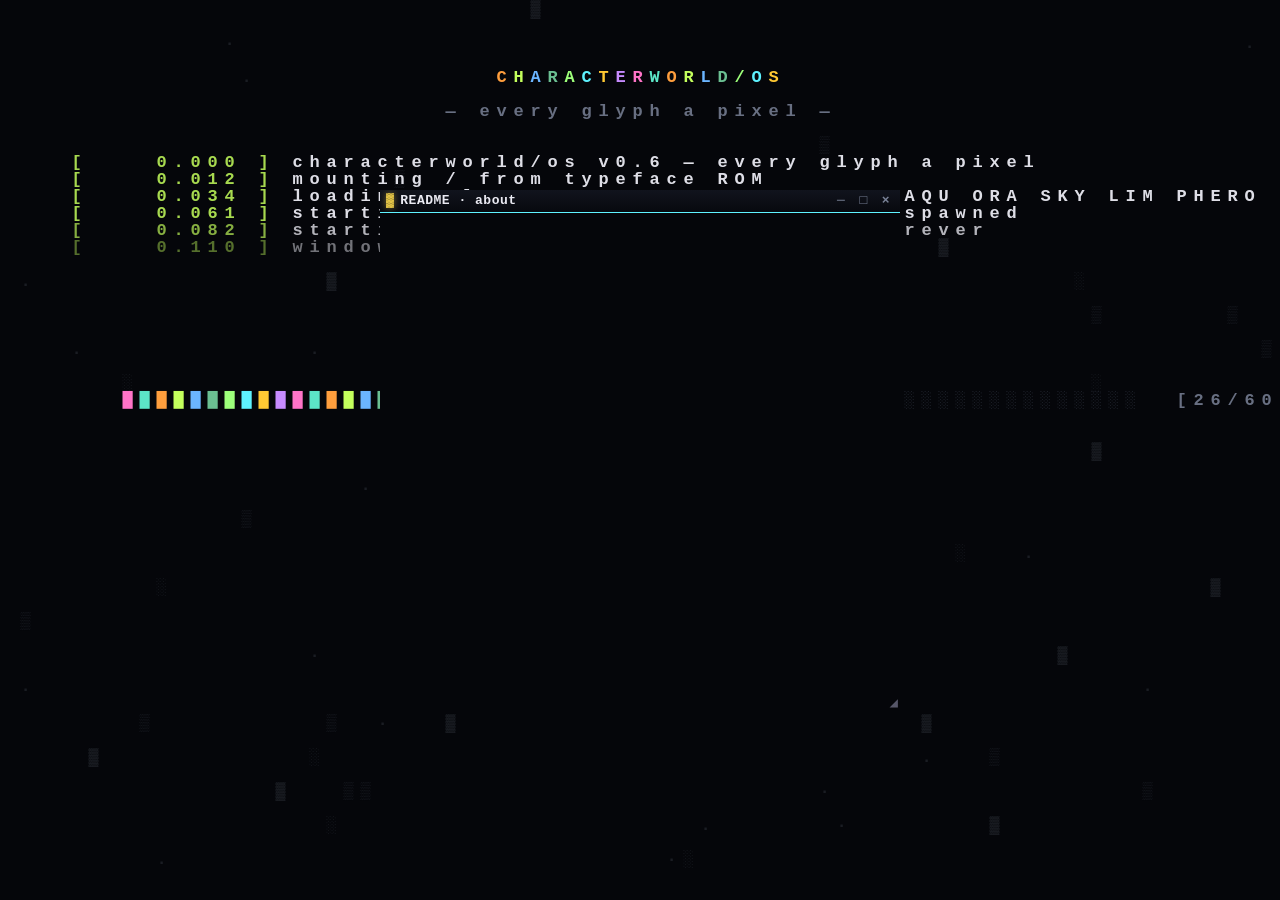
==== commit ea23078e: "characterworld: real internet browser, OG image, README rewrite - Browser now fetches the actual web" ====
--- a/index.html
+++ b/index.html
@@ -10,7 +10,7 @@
 <meta property="og:type" content="website">
 <meta property="og:title" content="characterworld/os">
 <meta property="og:description" content="A character-only desktop OS. Drag icons. Open windows. Run programs.">
-<meta property="og:image" content="https://willbearfruits.github.io/characterworld/charactershop/og.png">
+<meta property="og:image" content="https://willbearfruits.github.io/characterworld/og.png">
 <meta property="og:image:width" content="1200">
 <meta property="og:image:height" content="630">
 <meta property="og:url" content="https://willbearfruits.github.io/characterworld/">
@@ -18,7 +18,7 @@
 <meta name="twitter:card" content="summary_large_image">
 <meta name="twitter:title" content="characterworld/os">
 <meta name="twitter:description" content="A character-only desktop OS.">
-<meta name="twitter:image" content="https://willbearfruits.github.io/characterworld/charactershop/og.png">
+<meta name="twitter:image" content="https://willbearfruits.github.io/characterworld/og.png">
 <link rel="icon" href="data:image/svg+xml;utf8,%3Csvg%20xmlns%3D%22http%3A%2F%2Fwww.w3.org%2F2000%2Fsvg%22%20viewBox%3D%220%200%2064%2064%22%3E%3Crect%20width%3D%2264%22%20height%3D%2264%22%20fill%3D%22%23030403%22%2F%3E%3Ctext%20x%3D%2250%25%22%20y%3D%2254%22%20text-anchor%3D%22middle%22%20font-family%3D%22Courier%20New%2Cmonospace%22%20font-size%3D%2256%22%20font-weight%3D%22bold%22%20fill%3D%22%23fff16a%22%3E%E2%8C%96%3C%2Ftext%3E%3C%2Fsvg%3E">
 <style>
   :root{
@@ -1681,7 +1681,10 @@
       ['h2',   'welcome, visitor.'],
       ['p',    'CHAR-NET is the public hypertext of CHARACTERWORLD/OS.'],
       ['p',    'no images. no scripts. no iframes. every page is type.'],
-      ['p',    'pick a page below. or punch a char:// url into the bar.'],
+      ['p',    'pick a page below — or punch any url into the bar:'],
+      ['p',    '  · char://*  for in-universe pages'],
+      ['p',    '  · https://* for the wider net (fetched as text and rendered as glyphs)'],
+      ['p',    '  · free text  to search the duck'],
       ['hr'],
       ['h3',   '— index —'],
       ['link', 'char://manifesto',  'the manifesto'],
@@ -1837,22 +1840,55 @@
     this.editing = false;
     this.scroll = 0;
     this.bookmarks = [
-      {label:'HOME',     url:'char://home'},
-      {label:'MANIFEST', url:'char://manifesto'},
-      {label:'ATLAS',    url:'char://atlas'},
-      {label:'GLYPHS',   url:'char://glyphs'},
-      {label:'NEWS',     url:'char://news'},
-      {label:'KEYS',     url:'char://shortcuts'},
+      {label:'HOME',    url:'char://home'},
+      {label:'ATLAS',   url:'char://atlas'},
+      {label:'GLYPHS',  url:'char://glyphs'},
+      {label:'WIKI',    url:'https://en.wikipedia.org/wiki/ASCII_art'},
+      {label:'HN',      url:'https://news.ycombinator.com/'},
+      {label:'WIBY',    url:'https://wiby.me/'},
+      {label:'NEOCITY', url:'https://neocities.org/'},
     ];
     this.hits = [];
     this.linkHits = [];
+    this.fetched = null;   // {url, lines: [...] } when last fetch succeeded
+    this.loading = false;
+    this.error = null;
   }
   _normalize(u){
     u = (u||'').trim();
     if(!u) return '';
     if(u.startsWith('char://')) return u;
-    if(/^[a-z]+:/i.test(u)) return u;
-    return 'char://' + u;
+    if(u.startsWith('app://')) return u;
+    if(/^https?:\/\//i.test(u)) return u;
+    if(u.startsWith('//')) return 'https:'+u;
+    // looks like a domain → assume https
+    if(/^[a-z0-9.-]+\.[a-z]{2,}(\/.*)?$/i.test(u)) return 'https://'+u;
+    // free text → search the duck via jina (rendered as text)
+    return 'https://duckduckgo.com/html/?q='+encodeURIComponent(u);
+  }
+  async _fetchWeb(url){
+    this.loading = true;
+    this.error = null;
+    this.fetched = null;
+    this.scroll = 0;
+    const fetchUrl = url;
+    try {
+      // r.jina.ai is a CORS-friendly text-extraction service that returns
+      // markdown for any URL. perfect for the typewritten internet.
+      const r = await fetch('https://r.jina.ai/'+url, {
+        headers: {'Accept':'text/markdown, text/plain;q=0.9, */*;q=0.5'},
+      });
+      if(!r.ok) throw new Error('HTTP '+r.status);
+      const text = await r.text();
+      // ignore stale responses if user navigated away in the meantime
+      if(this.url !== fetchUrl) return;
+      this.fetched = { url, body: text.slice(0, 80_000) };
+    } catch(e){
+      if(this.url !== fetchUrl) return;
+      this.error = (e && e.message) ? e.message : String(e);
+    } finally {
+      if(this.url === fetchUrl) this.loading = false;
+    }
   }
   mount(){
     this.win.canvasEl.addEventListener('mousedown', (e)=>this._onClick(e));
@@ -1880,10 +1916,33 @@
     this.input = u;
     this.scroll = 0;
     this.editing = false;
-  }
-  back(){ if(this.histIdx>0){ this.histIdx--; this.url = this.input = this.history[this.histIdx]; this.scroll = 0; } }
-  forward(){ if(this.histIdx<this.history.length-1){ this.histIdx++; this.url = this.input = this.history[this.histIdx]; this.scroll = 0; } }
-  reload(){ this.scroll = 0; }
+    this.fetched = null;
+    this.error = null;
+    this.loading = false;
+    if(/^https?:\/\//i.test(u)) this._fetchWeb(u);
+  }
+  back(){
+    if(this.histIdx>0){
+      this.histIdx--;
+      this.url = this.input = this.history[this.histIdx];
+      this.scroll = 0;
+      this.fetched = null; this.error = null;
+      if(/^https?:\/\//i.test(this.url)) this._fetchWeb(this.url);
+    }
+  }
+  forward(){
+    if(this.histIdx<this.history.length-1){
+      this.histIdx++;
+      this.url = this.input = this.history[this.histIdx];
+      this.scroll = 0;
+      this.fetched = null; this.error = null;
+      if(/^https?:\/\//i.test(this.url)) this._fetchWeb(this.url);
+    }
+  }
+  reload(){
+    this.scroll = 0;
+    if(/^https?:\/\//i.test(this.url)) this._fetchWeb(this.url);
+  }
   onKey(e){
     if(this.editing){
       if(e.key==='Enter'){ this.editing=false; this.navigate(this.input); e.preventDefault(); return true; }
@@ -1973,15 +2032,45 @@
     for(let i=1;i<cols-1;i++) put.put('─', i, 3, LOW, 0.5);
 
     // ── content area: render the page ──
-    const page = PAGES[this.url] || PAGES['char://404'];
     const contentR0 = 5, contentR1 = rows - 3;
     const contentW = cols - 6;
-    const lines = this._layout(page, contentW);
+    let lines;
+    let pageTitle;
+    if(this.url.startsWith('char://')){
+      const page = PAGES[this.url] || PAGES['char://404'];
+      pageTitle = page.title;
+      lines = this._layout(page, contentW);
+    } else if(this.loading){
+      pageTitle = 'fetching ' + this.url;
+      const dots = '·'.repeat(1 + Math.floor(t/15)%4);
+      lines = [
+        {k:'blank'},
+        {k:'h2', text:'fetching · '+this.url},
+        {k:'p',  text:'asking the typewritten ether for this page '+dots},
+        {k:'p',  text:'(text comes back; pixels do not.)'},
+      ];
+    } else if(this.error){
+      pageTitle = 'fetch failed';
+      lines = [
+        {k:'blank'},
+        {k:'h2', text:'fetch failed'},
+        {k:'p',  text:this.error},
+        {k:'p',  text:'the wider net sometimes refuses to be typed.'},
+        {k:'link', text:'try again', href:this.url},
+        {k:'link', text:'go home',   href:'char://home'},
+      ];
+    } else if(this.fetched){
+      pageTitle = this.url;
+      lines = this._layoutWeb(this.fetched.body, contentW);
+    } else {
+      pageTitle = this.url;
+      lines = [{k:'p', text:'(empty)'}];
+    }
     const visible = contentR1 - contentR0;
     if(this.scroll > Math.max(0, lines.length - visible)) this.scroll = Math.max(0, lines.length - visible);
 
     // page title strip
-    put.text(' '+page.title+' ', 3, 4, INK, 1);
+    put.text(' '+pageTitle.slice(0, cols-6)+' ', 3, 4, INK, 1);
     // a thin bar of accent colors
     for(let i=0;i<cols-6;i++){
       const col = RAINBOW[(i + Math.floor(t/40)) % RAINBOW.length];
@@ -2044,6 +2133,97 @@
     }
     if(cur) out.push(cur);
     return out;
+  }
+  _layoutWeb(text, w){
+    // r.jina.ai returns markdown, often prefixed with "Title: ..." and
+    // "URL Source: ..." headers. parse it into our line model.
+    const out = [];
+    const raw = text.replace(/\r/g,'').split('\n');
+    let i = 0;
+    let title = '', url = '';
+    // strip jina header
+    while(i < raw.length){
+      const ln = raw[i];
+      if(/^Title:\s*/.test(ln)){ title = ln.replace(/^Title:\s*/, ''); i++; continue; }
+      if(/^URL Source:\s*/.test(ln)){ url = ln.replace(/^URL Source:\s*/, ''); i++; continue; }
+      if(/^Markdown Content:\s*$/.test(ln)){ i++; continue; }
+      if(/^Published Time:/.test(ln) || /^Description:/.test(ln) || /^Warning:/.test(ln) || /^Image \d+:/.test(ln)){ i++; continue; }
+      if(ln.trim()==='') { i++; continue; }
+      break;
+    }
+    if(title){ out.push({k:'h1', text: title.toUpperCase()}); out.push({k:'rule'}); out.push({k:'blank'}); }
+    if(url) { out.push({k:'meta', text: url}); out.push({k:'blank'}); }
+    let inCode = false;
+    for(; i<raw.length; i++){
+      let ln = raw[i];
+      if(/^```/.test(ln)){ inCode = !inCode; out.push({k:'rule'}); continue; }
+      if(inCode){ out.push({k:'code', text: ln}); continue; }
+      if(/^\s*$/.test(ln)){ out.push({k:'blank'}); continue; }
+      if(/^# /.test(ln)){ out.push({k:'h1', text: ln.slice(2)}); out.push({k:'rule'}); continue; }
+      if(/^## /.test(ln)){ out.push({k:'h2', text: ln.slice(3)}); continue; }
+      if(/^### /.test(ln)){ out.push({k:'h3', text: ln.slice(4)}); continue; }
+      if(/^#### /.test(ln)){ out.push({k:'h3', text: ln.slice(5)}); continue; }
+      if(/^>\s?/.test(ln)){
+        for(const wl of this._wrap(ln.replace(/^>\s?/,''), w-2)) out.push({k:'quote', text: wl});
+        continue;
+      }
+      if(/^[-*]\s/.test(ln)){
+        const item = ln.replace(/^[-*]\s/, '');
+        const segs = this._splitMd(item);
+        const wrapped = this._wrapSegs([{t:'· ', s:'plain'}].concat(segs), w-2);
+        for(const wl of wrapped) out.push({k:'liseg', segs:wl});
+        continue;
+      }
+      if(/^\s{4,}|\t/.test(ln)){
+        out.push({k:'code', text: ln.replace(/^\s{4}/, '')}); continue;
+      }
+      if(/^\|/.test(ln)){
+        // markdown table row → render as plain
+        out.push({k:'code', text: ln}); continue;
+      }
+      if(/^---+$/.test(ln) || /^\*\*\*+$/.test(ln)){ out.push({k:'rule'}); continue; }
+      // inline → segments (may contain links)
+      const segs = this._splitMd(ln);
+      const wrapped = this._wrapSegs(segs, w);
+      for(const wl of wrapped) out.push({k:'pseg', segs:wl});
+    }
+    return out;
+  }
+  _splitMd(text){
+    // splits a line into [{t,s}] where s = 'plain'|'link'|'bold'|'em'|'code', t = visible text, h = href if link
+    const out = [];
+    let i = 0;
+    const re = /(\[([^\]]+)\]\(([^)]+)\))|(\*\*([^*]+)\*\*)|(\*([^*]+)\*)|(`([^`]+)`)|(https?:\/\/\S+)/;
+    while(i < text.length){
+      const sub = text.slice(i);
+      const m = sub.match(re);
+      if(!m){ out.push({t:sub, s:'plain'}); break; }
+      if(m.index > 0) out.push({t: sub.slice(0, m.index), s:'plain'});
+      if(m[1]) out.push({t:m[2], s:'link', h:m[3]});
+      else if(m[4]) out.push({t:m[5], s:'bold'});
+      else if(m[6]) out.push({t:m[7], s:'em'});
+      else if(m[8]) out.push({t:m[9], s:'code'});
+      else if(m[10]) out.push({t:m[10], s:'link', h:m[10]});
+      i += m.index + m[0].length;
+    }
+    return out.filter(o=>o.t);
+  }
+  _wrapSegs(segs, w){
+    // wrap segments into lines of width w, preserving styles
+    const out = [[]];
+    let curLen = 0;
+    for(const seg of segs){
+      const words = seg.t.split(/(\s+)/);
+      for(const wd of words){
+        if(!wd) continue;
+        if(curLen + wd.length > w && wd.trim()){
+          out.push([]); curLen = 0;
+        }
+        out[out.length-1].push({t:wd, s:seg.s, h:seg.h});
+        curLen += wd.length;
+      }
+    }
+    return out.filter(line => line.some(s=>s.t.trim().length));
   }
   _drawLine(put, ln, c0, r, w, cs){
     if(ln.k==='blank') return;
@@ -2099,6 +2279,33 @@
         x:c0*cs, y:r*cs, w:w*cs, h:cs,
         action:()=> a && spawnWindow(a),
       });
+      return;
+    }
+    if(ln.k==='meta'){ put.text(ln.text.slice(0,w), c0, r, MID, 0.7); return; }
+    if(ln.k==='pseg' || ln.k==='liseg'){
+      let cx = c0;
+      for(const seg of ln.segs){
+        if(!seg.t) continue;
+        const remaining = w - (cx - c0);
+        if(remaining <= 0) break;
+        const visible = seg.t.slice(0, remaining);
+        let col = INK, a = 0.95;
+        if(seg.s==='link'){ col = ACC; a = 1; }
+        else if(seg.s==='bold'){ col = LIM; a = 1; }
+        else if(seg.s==='em'){ col = SUN; a = 0.95; }
+        else if(seg.s==='code'){ col = LIM; a = 0.95; }
+        put.text(visible, cx, r, col, a);
+        if(seg.s==='link' && seg.h){
+          // underline + register hit
+          for(let i=0;i<visible.length;i++) put.put('▁', cx+i, r, ACC, 0.4);
+          this.linkHits.push({
+            x:cx*cs, y:r*cs, w:visible.length*cs, h:cs,
+            action: ()=>this.navigate(seg.h),
+          });
+        }
+        cx += visible.length;
+        if(cx - c0 >= w) break;
+      }
       return;
     }
   }
@@ -2648,6 +2855,31 @@
 resize();
 icons = loadIcons();
 
+// ─── OG / screenshot mode (?og=1) — skip boot, pre-grow mycelium, lay out
+// ─── two windows for a clean social-card frame.
+const OG_MODE = typeof location !== 'undefined' && location.search.includes('og=1');
+if(OG_MODE){
+  bootOn = false;
+  mouseC = -1; mouseR = -1;
+  // pre-step mycelium so wallpaper has presence
+  mycInit();
+  for(let i=0;i<140;i++) mycStep();
+  // open BROWSER on the left, LIFE on the right
+  setTimeout(()=>{
+    const W = window.innerWidth, H = window.innerHeight;
+    const bw = Math.floor(W*0.46), bh = Math.floor(H*0.62);
+    const lw = Math.floor(W*0.40), lh = Math.floor(H*0.55);
+    const browser = spawnWindow(appById('browser'), { x: Math.floor(W*0.04), y: Math.floor(H*0.18), w: bw, h: bh });
+    const life    = spawnWindow(appById('life'),    { x: Math.floor(W*0.55), y: Math.floor(H*0.10), w: lw, h: lh });
+    // give Life some time to evolve
+    if(life.instance && life.instance.step){ for(let i=0;i<8;i++) life.instance.step(); }
+    // re-focus browser so it has the accent ring
+    focusWindow(browser);
+    // mark global so a screenshot tool can poll
+    window.__og_ready = true;
+  }, 100);
+}
+
 function loop(){
   t++;
   // bg
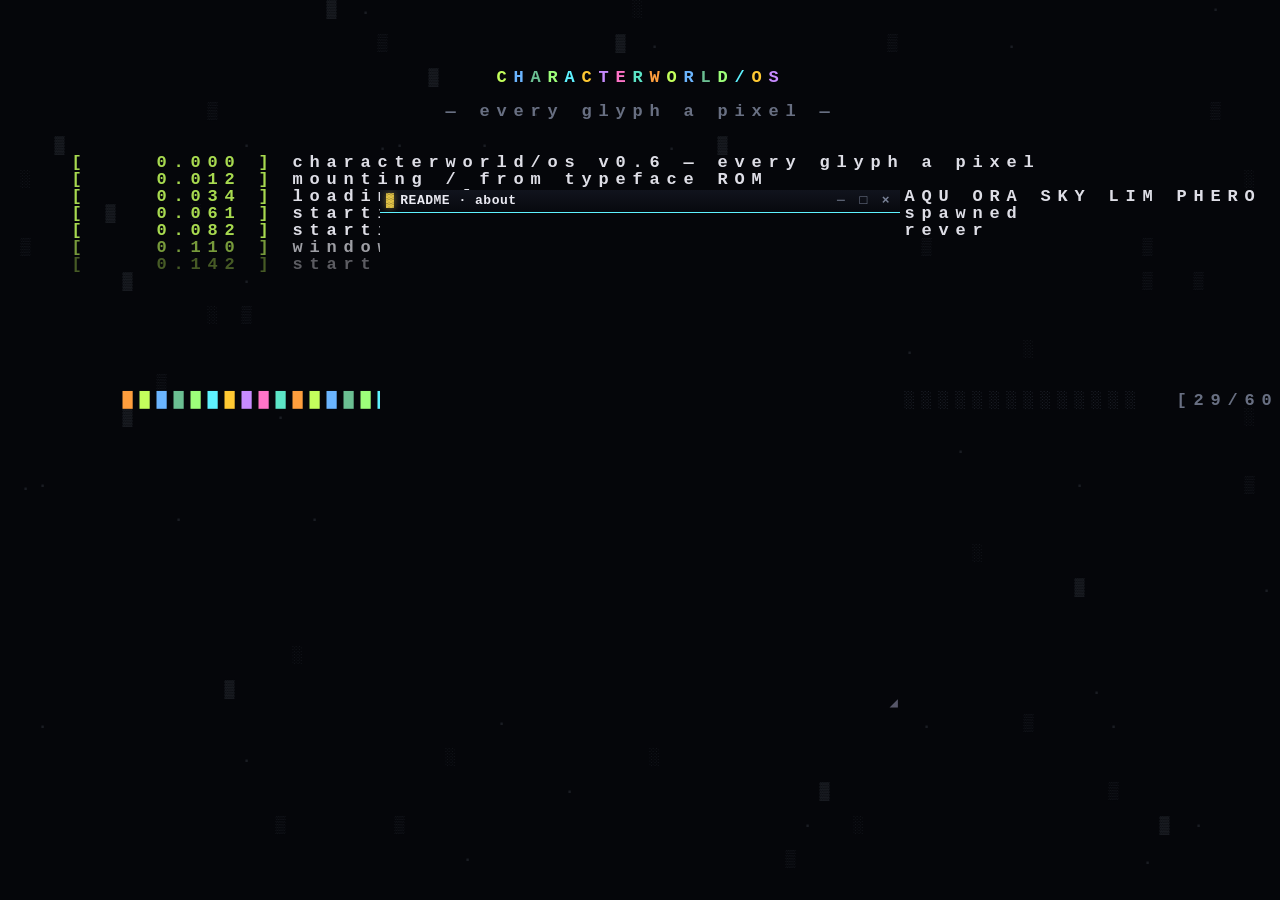
==== commit b42177e8: "characterworld: fix null read on first frame after boot drawWallpaper was indexing myc.heat before m" ====
--- a/index.html
+++ b/index.html
@@ -671,6 +671,8 @@
   while(myc.tips.length < 2) mycSpawn();
 }
 function drawWallpaper(){
+  // ensure mycelium is initialised even on the first odd frame
+  if(!myc.heat || myc.cols!==cols || myc.rows!==rows) mycInit();
   // step on every other frame — half the motion
   if(t % 2 === 0) mycStep();
   for(let r=0;r<rows;r++){
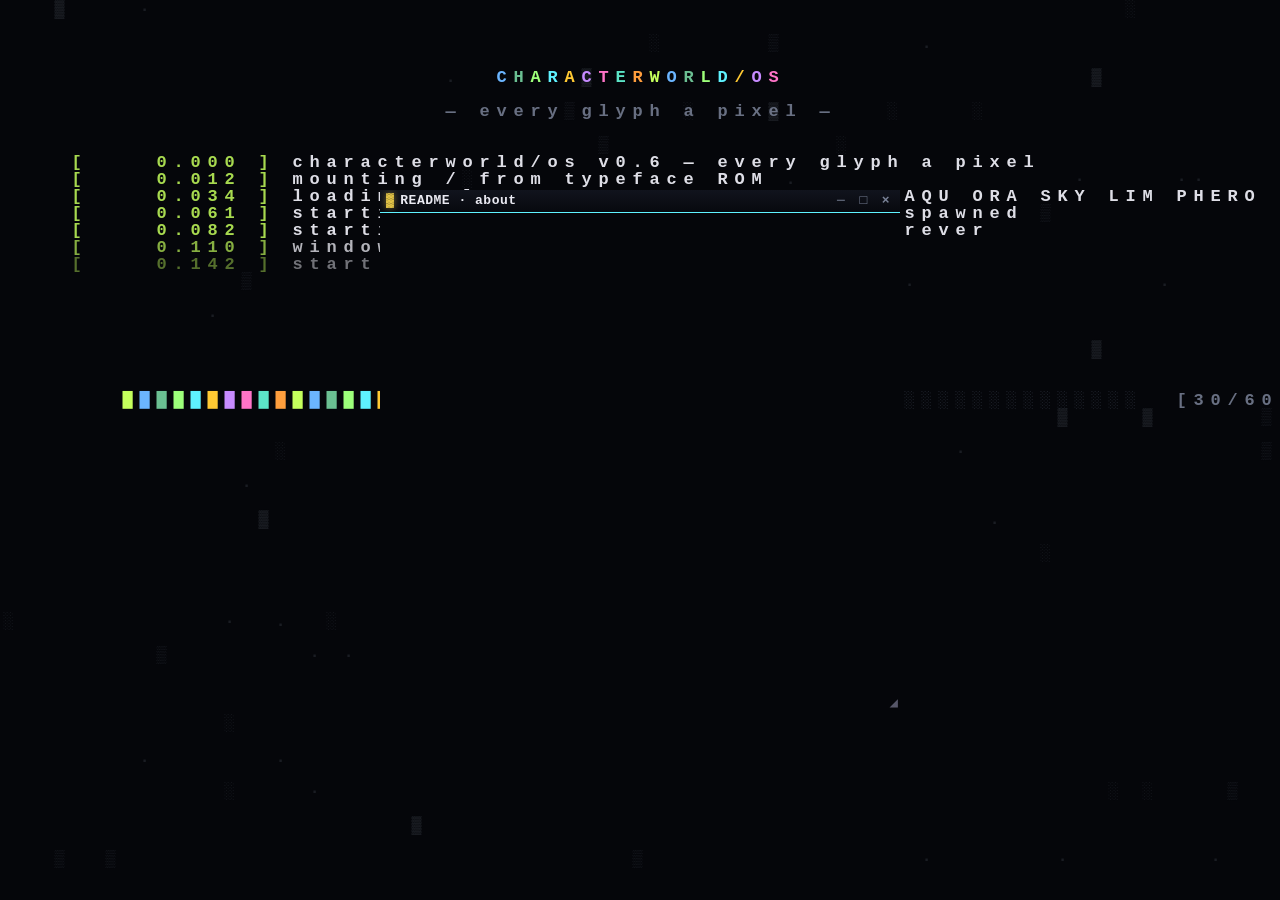
==== commit eaafb83a: "characterworld: pleasant auto-detected mobile mode When pointer:coarse + small viewport (or width <=" ====
--- a/index.html
+++ b/index.html
@@ -2,7 +2,7 @@
 <html lang="en">
 <head>
 <meta charset="UTF-8">
-<meta name="viewport" content="width=device-width,initial-scale=1">
+<meta name="viewport" content="width=device-width,initial-scale=1,viewport-fit=cover,user-scalable=no">
 <title>characterworld/os</title>
 <meta name="description" content="CHARACTERWORLD/OS — a character-only desktop. Drag icons. Open windows. Run programs. Every glyph a pixel.">
 <meta name="author" content="willbear / glitches">
@@ -75,6 +75,16 @@
     color:var(--low);font-size:14px;line-height:14px;text-align:right;padding-right:2px;
   }
   .resizer:hover{color:var(--accent)}
+  /* ── mobile ────────────────────────────────────────────────────────── */
+  body.mobile{touch-action:manipulation;-webkit-tap-highlight-color:transparent}
+  body.mobile .titlebar{height:30px;line-height:30px;font-size:15px;cursor:default}
+  body.mobile .titlebar .ctrl.min,
+  body.mobile .titlebar .ctrl.max{display:none}
+  body.mobile .titlebar .ctrl.close{font-size:22px;padding:0 10px}
+  body.mobile .titlebar .glyph{display:none}
+  body.mobile .resizer{display:none}
+  body.mobile .win{box-shadow:none;border-top:1px solid var(--low)}
+  body.mobile #bg{cursor:default}
 </style>
 </head>
 <body>
@@ -119,6 +129,18 @@
 let zTop=100;
 let startMenuOpen=false;
 let dragOp=null; // {kind:'icon'|'window'|'resize', ...}
+
+// ─── MOBILE MODE — pointer:coarse + small viewport → phone-style shell
+let IS_MOBILE = false;
+function detectMobile(){
+  const minDim = Math.min(window.innerWidth, window.innerHeight);
+  const wasM = IS_MOBILE;
+  IS_MOBILE = (matchMedia('(pointer: coarse)').matches && minDim < 900) || matchMedia('(max-width: 720px)').matches;
+  if(IS_MOBILE) document.body.classList.add('mobile');
+  else document.body.classList.remove('mobile');
+  return wasM !== IS_MOBILE;
+}
+detectMobile();
 
 // ─────────────────────────────────────────────────────────────────────────
 // helpers
@@ -161,13 +183,35 @@
   popups.width=w*dpr; popups.height=h*dpr;
   popups.style.width=w+'px'; popups.style.height=h+'px';
   pctx.setTransform(dpr,0,0,dpr,0,0);
-  cell = Math.max(11, Math.min(18, Math.floor(Math.min(w,h)/52)));
+  const wasMobile = IS_MOBILE;
+  detectMobile();
+  // bigger cells on mobile for legibility — sized to the narrowest dimension
+  if(IS_MOBILE){
+    cell = Math.max(14, Math.min(22, Math.floor(Math.min(w,h)/26)));
+  } else {
+    cell = Math.max(11, Math.min(18, Math.floor(Math.min(w,h)/52)));
+  }
   cols = Math.floor(w/cell);
   rows = Math.floor(h/cell);
   putBg = makePut(ctx, cell);
   putPop = makePut(pctx, cell);
-  // tell every window to refresh its inner canvas
+  // refresh layouts that depend on cell size / mobile flag
+  if(wasMobile !== IS_MOBILE && icons && icons.length){
+    icons = defaultIconLayout();
+  }
+  // re-center any open windows in mobile mode
+  if(IS_MOBILE){
+    for(const w of windows) applyMobileFullscreen(w);
+  }
   for(const win of windows) if(win.kind==='builtin' && win.instance && win.instance.resize) win.instance.resize();
+}
+function applyMobileFullscreen(win){
+  win.x = 0;
+  win.y = 0;
+  win.w = window.innerWidth;
+  win.h = window.innerHeight - cell*2; // leave space for bottom home bar
+  applyWinRect(win);
+  if(win.canvasEl) sizeBuiltinCanvas(win);
 }
 window.addEventListener('resize', resize);
 
@@ -226,6 +270,24 @@
 let icons = []; // [{appId, c, r}]
 function defaultIconLayout(){
   const out=[];
+  if(IS_MOBILE){
+    // phone-style centered grid, 3 columns, generous spacing
+    const cols_n = Math.max(2, Math.min(3, Math.floor((cols - 2) / (ICON_W + 2))));
+    const rowH = ICON_H + 2;
+    const gridW = cols_n * (ICON_W + 2) - 2;
+    const c0 = Math.max(1, Math.floor((cols - gridW) / 2));
+    const totalRows = Math.ceil(APPS.length / cols_n);
+    const gridH = totalRows * rowH - 2;
+    const r0 = Math.max(2, Math.floor((rows - gridH - 3) / 2));
+    let i = 0;
+    for(const a of APPS){
+      const col = i % cols_n;
+      const row = Math.floor(i / cols_n);
+      out.push({appId:a.id, c: c0 + col*(ICON_W+2), r: r0 + row*rowH});
+      i++;
+    }
+    return out;
+  }
   let c=2, r=2;
   for(const a of APPS){
     out.push({appId:a.id, c, r});
@@ -292,6 +354,15 @@
 }
 
 function spawnWindow(app, opts={}){
+  // mobile: only one app open at a time, fullscreen
+  if(IS_MOBILE){
+    for(const w of windows.slice()) closeWindow(w);
+    opts.x = 0;
+    opts.y = 0;
+    opts.w = window.innerWidth;
+    opts.h = window.innerHeight - cell*2; // leave room for bottom home bar
+    startMenuOpen = false;
+  }
   const w = opts.w ?? Math.min(720, Math.floor(window.innerWidth*0.6));
   const h = opts.h ?? Math.min(520, Math.floor(window.innerHeight*0.65));
   const x = opts.x ?? Math.floor((window.innerWidth - w)/2 + (windows.length%5)*22);
@@ -305,11 +376,11 @@
 
   const titleEl = document.createElement('div');
   titleEl.className = 'titlebar';
-  const glyph = document.createElement('span'); glyph.className='glyph'; glyph.textContent='▓';
-  const name = document.createElement('span'); name.className='name'; name.textContent = ' '+app.label+' '+(app.kind==='iframe'?'· '+app.src:'· '+app.id);
+  const glyph = document.createElement('span'); glyph.className='glyph'; glyph.textContent = IS_MOBILE ? '◂' : '▓';
+  const name = document.createElement('span'); name.className='name'; name.textContent = IS_MOBILE ? ' '+app.label : ' '+app.label+' '+(app.kind==='iframe'?'· '+app.src:'· '+app.id);
   const minBtn = document.createElement('span'); minBtn.className='ctrl min'; minBtn.textContent='─';
   const maxBtn = document.createElement('span'); maxBtn.className='ctrl max'; maxBtn.textContent='□';
-  const closeBtn = document.createElement('span'); closeBtn.className='ctrl close'; closeBtn.textContent='×';
+  const closeBtn = document.createElement('span'); closeBtn.className='ctrl close'; closeBtn.textContent = IS_MOBILE ? '⌂' : '×';
   titleEl.appendChild(glyph); titleEl.appendChild(name); titleEl.appendChild(minBtn); titleEl.appendChild(maxBtn); titleEl.appendChild(closeBtn);
 
   const contentEl = document.createElement('div');
@@ -351,8 +422,9 @@
     win.instance.mount();
   }
 
-  // titlebar drag
+  // titlebar drag — desktop only
   titleEl.addEventListener('mousedown', (e)=>{
+    if(IS_MOBILE) return;
     if(e.target===closeBtn || e.target===minBtn || e.target===maxBtn) return;
     focusWindow(win);
     titleEl.classList.add('dragging');
@@ -445,6 +517,11 @@
   mouseR = Math.floor(mouseY/cell);
   if(!dragOp) return;
   if(dragOp.kind==='icon'){
+    // mobile: never drag — preserve as a tap-only interaction
+    if(IS_MOBILE){
+      dragOp.moved = (Math.abs(e.clientX-dragOp.startX)>14 || Math.abs(e.clientY-dragOp.startY)>14);
+      return;
+    }
     dragOp.ic.c = Math.max(0, Math.min(cols-ICON_W, Math.floor(mouseX/cell) - dragOp.ox));
     dragOp.ic.r = Math.max(0, Math.min(rows-ICON_H-2, Math.floor(mouseY/cell) - dragOp.oy));
     dragOp.moved = dragOp.moved || (Math.abs(e.clientX-dragOp.startX)>4 || Math.abs(e.clientY-dragOp.startY)>4);
@@ -777,7 +854,41 @@
     putBg.put(ch, c0+i, r0, col, 0.9);
   }
 }
+function drawMobileBar(){
+  const r0 = rows-1;
+  // top-bar status strip
+  const time = clockStr();
+  const t0r = 0;
+  ctx.fillStyle = PANEL;
+  ctx.fillRect(0, 0, cv_w(), cell);
+  for(let c=0;c<cols;c++) putBg.put('─', c, 0, LOW, 0.55);
+  // OS name on the left, time on the right
+  putBg.text('CHARACTERWORLD/OS', 1, t0r, MID, 0.85);
+  putBg.text(time, cols - time.length - 1, t0r, CURSOR, 1);
+
+  // bottom home bar
+  const r = rows-1;
+  ctx.fillStyle = PANEL;
+  ctx.fillRect(0, (r-1)*cell + cell*0.3, cv_w(), cell*1.7);
+  for(let c=0;c<cols;c++) putBg.put('─', c, r-1, LOW, 0.6);
+  // home button (centered)
+  const homeLbl = ' ⌂ ';
+  const hc = Math.floor((cols - homeLbl.length)/2);
+  for(let i=0;i<homeLbl.length;i++){
+    const col = homeLbl[i]==='⌂' ? CURSOR : INK;
+    putBg.put(homeLbl[i], hc+i, r, col, 1);
+  }
+  taskbarStartHit = {c:hc, r, w:homeLbl.length, h:1};
+  // current app name on the left if a window is open
+  const open = windows.find(w=>!w.minimized);
+  if(open){
+    putBg.text(open.app.label, 2, r, open.app.accent || HI, 1);
+  }
+  taskbarPills = [];
+  taskbarClockHit = null;
+}
 function drawTaskbar(){
+  if(IS_MOBILE){ drawMobileBar(); return; }
   const r0 = rows-1;
   // panel band — solid dark fill across the whole row + 1px above
   ctx.fillStyle = PANEL;
@@ -843,6 +954,7 @@
 
 let startMenuHits=[];
 function drawStartMenu(){
+  if(IS_MOBILE){ startMenuHits=[]; return; } // mobile uses the icon grid as home
   if(!startMenuOpen){ startMenuHits=[]; return; }
   const w = 24, h = APPS.length + 6;
   const c0 = 1, r0 = Math.max(2, rows - 1 - h);
@@ -953,7 +1065,15 @@
   }
   if(taskbarStartHit){
     const h = taskbarStartHit;
-    if(c>=h.c && c<h.c+h.w && r>=h.r && r<h.r+h.h){ startMenuOpen = true; return; }
+    if(c>=h.c && c<h.c+h.w && r>=h.r && r<h.r+h.h){
+      if(IS_MOBILE){
+        // home button — close all open windows and return to icon grid
+        for(const w of windows.slice()) closeWindow(w);
+      } else {
+        startMenuOpen = true;
+      }
+      return;
+    }
   }
   for(const p of taskbarPills){
     if(c>=p.c && c<p.c+p.w && r>=p.r && r<p.r+p.h){
